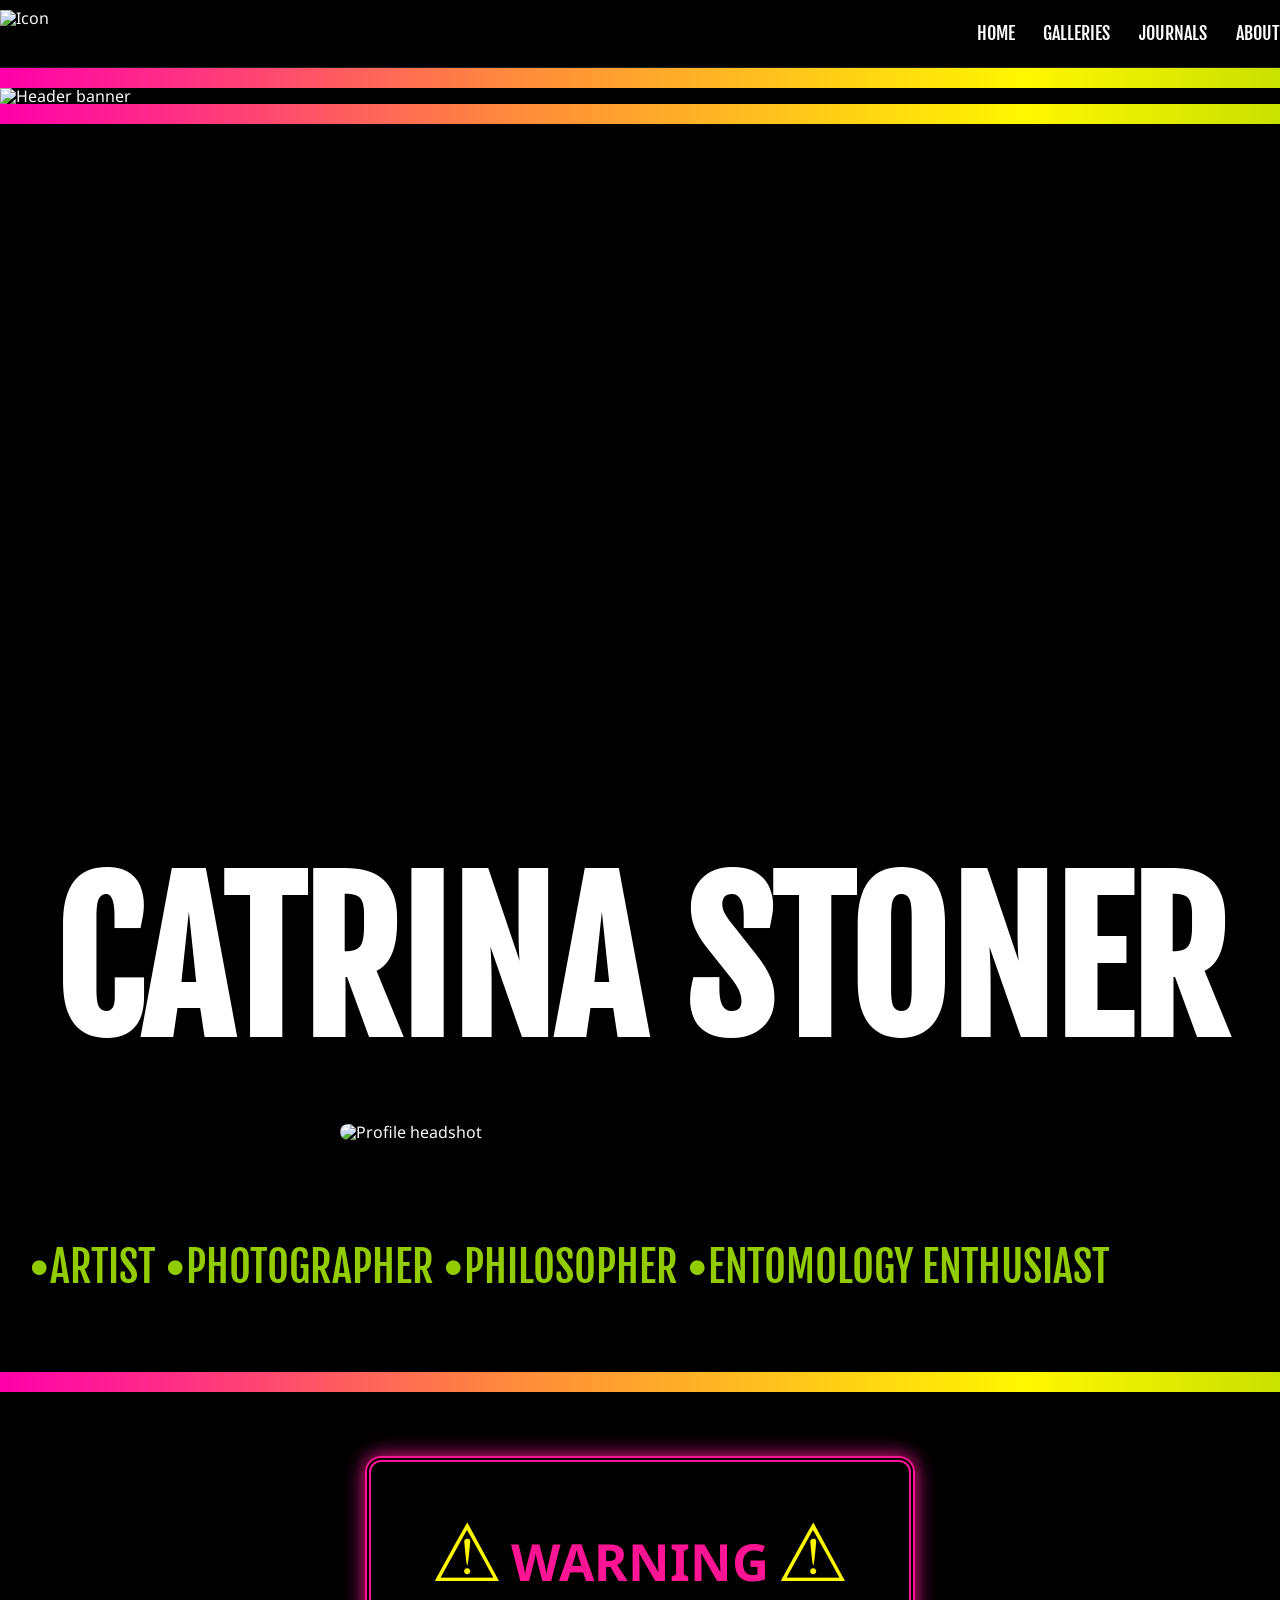
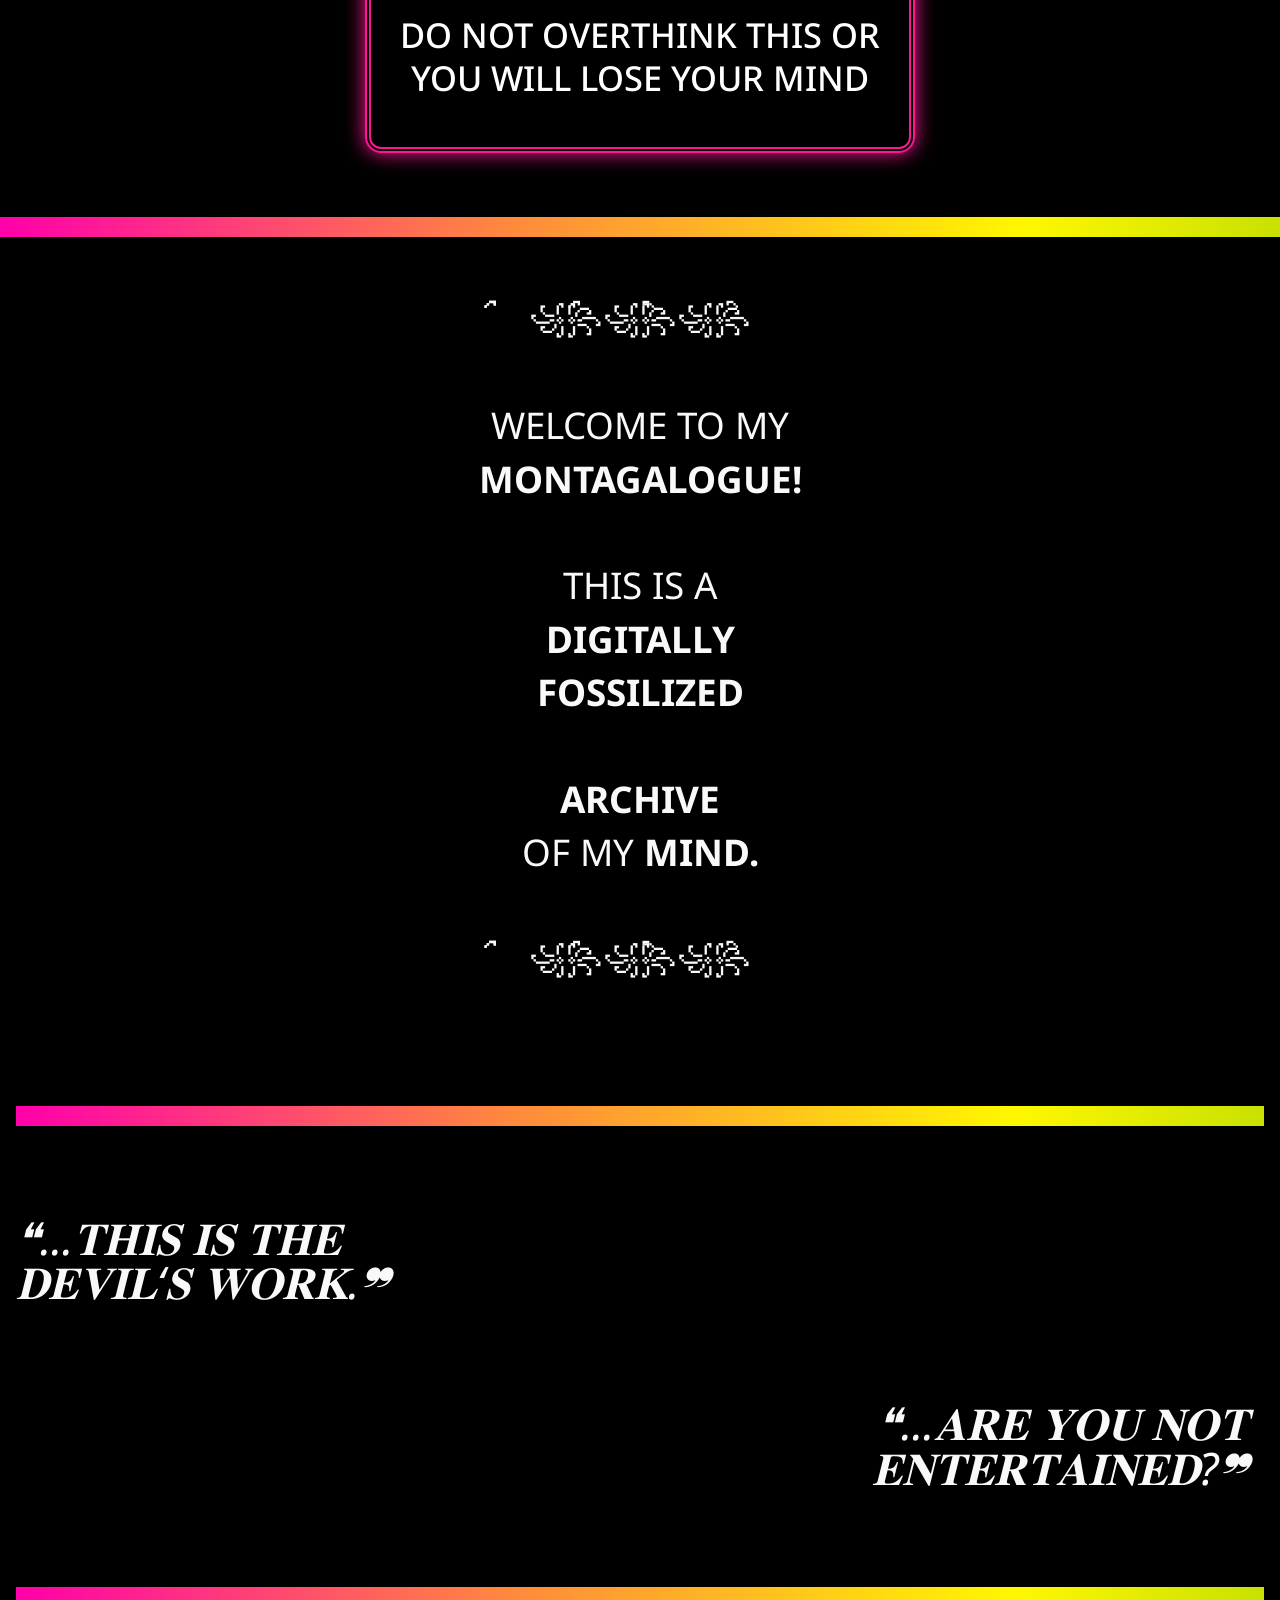
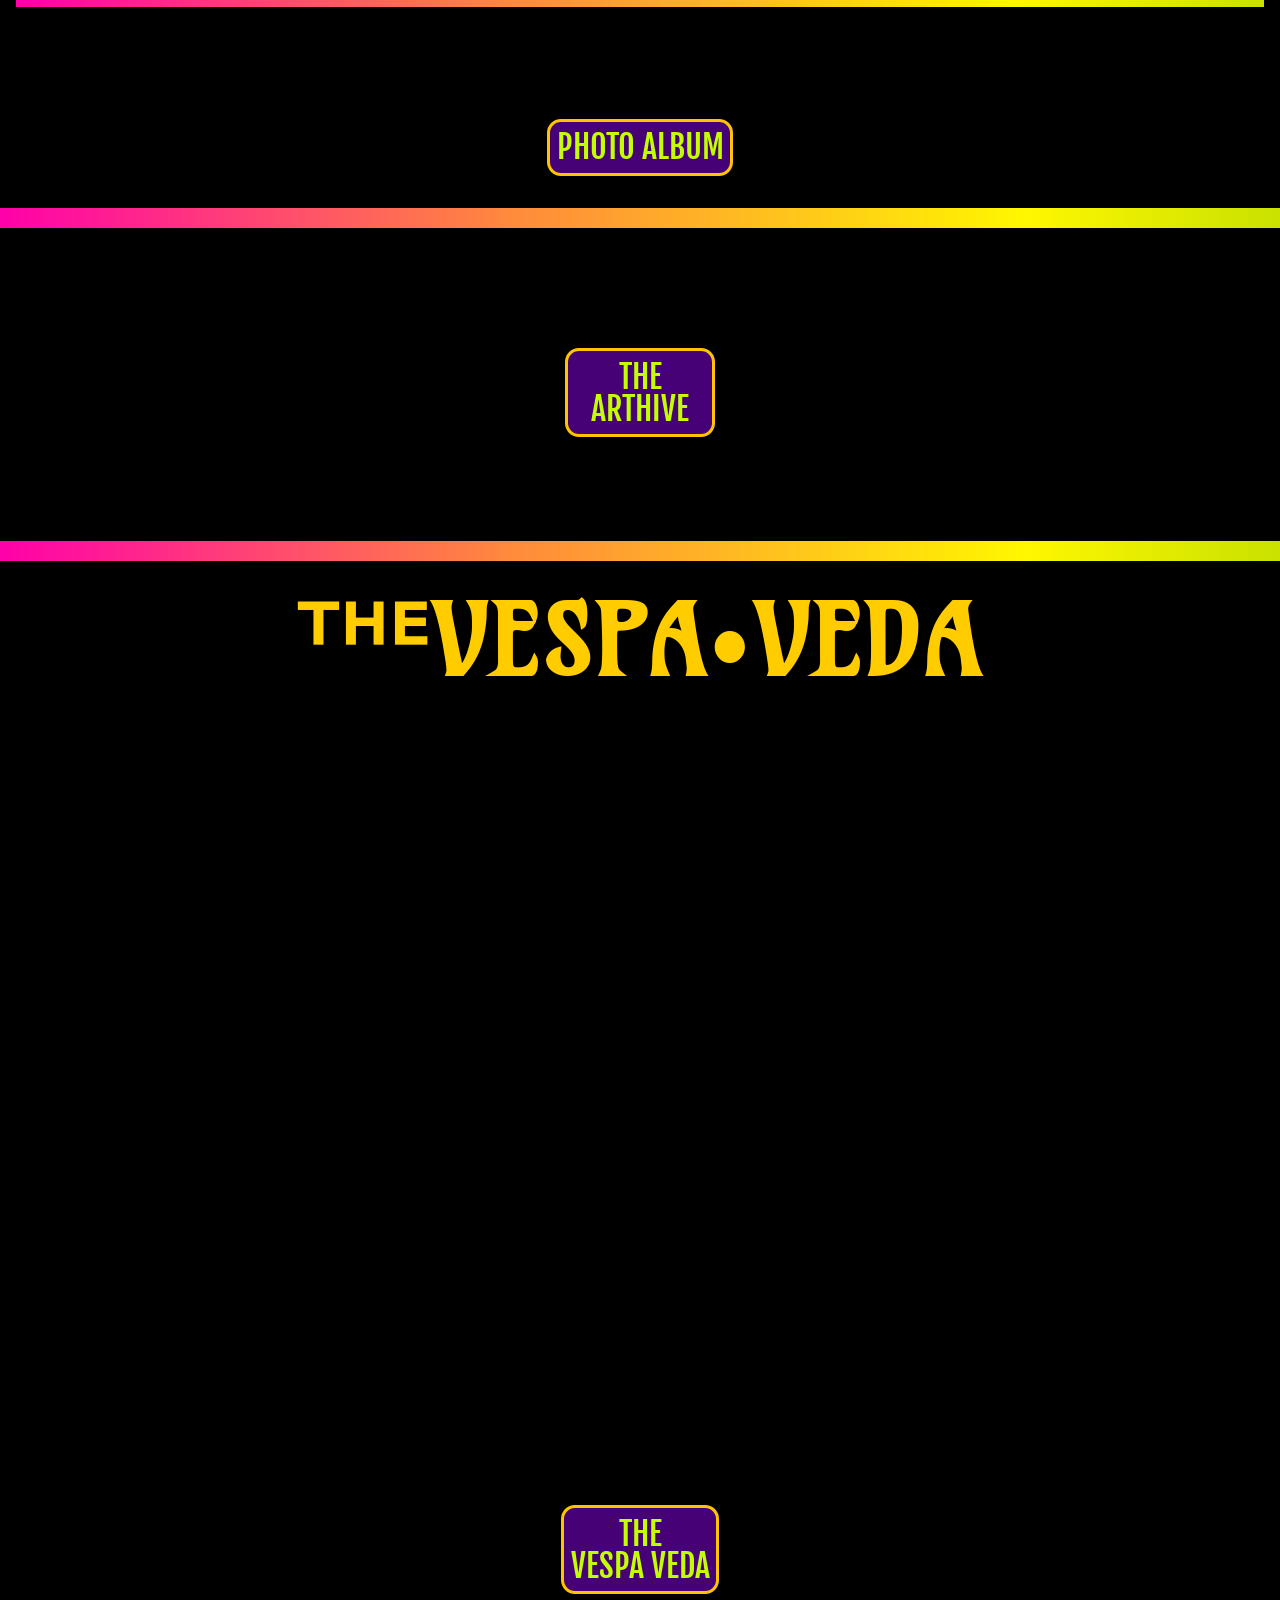
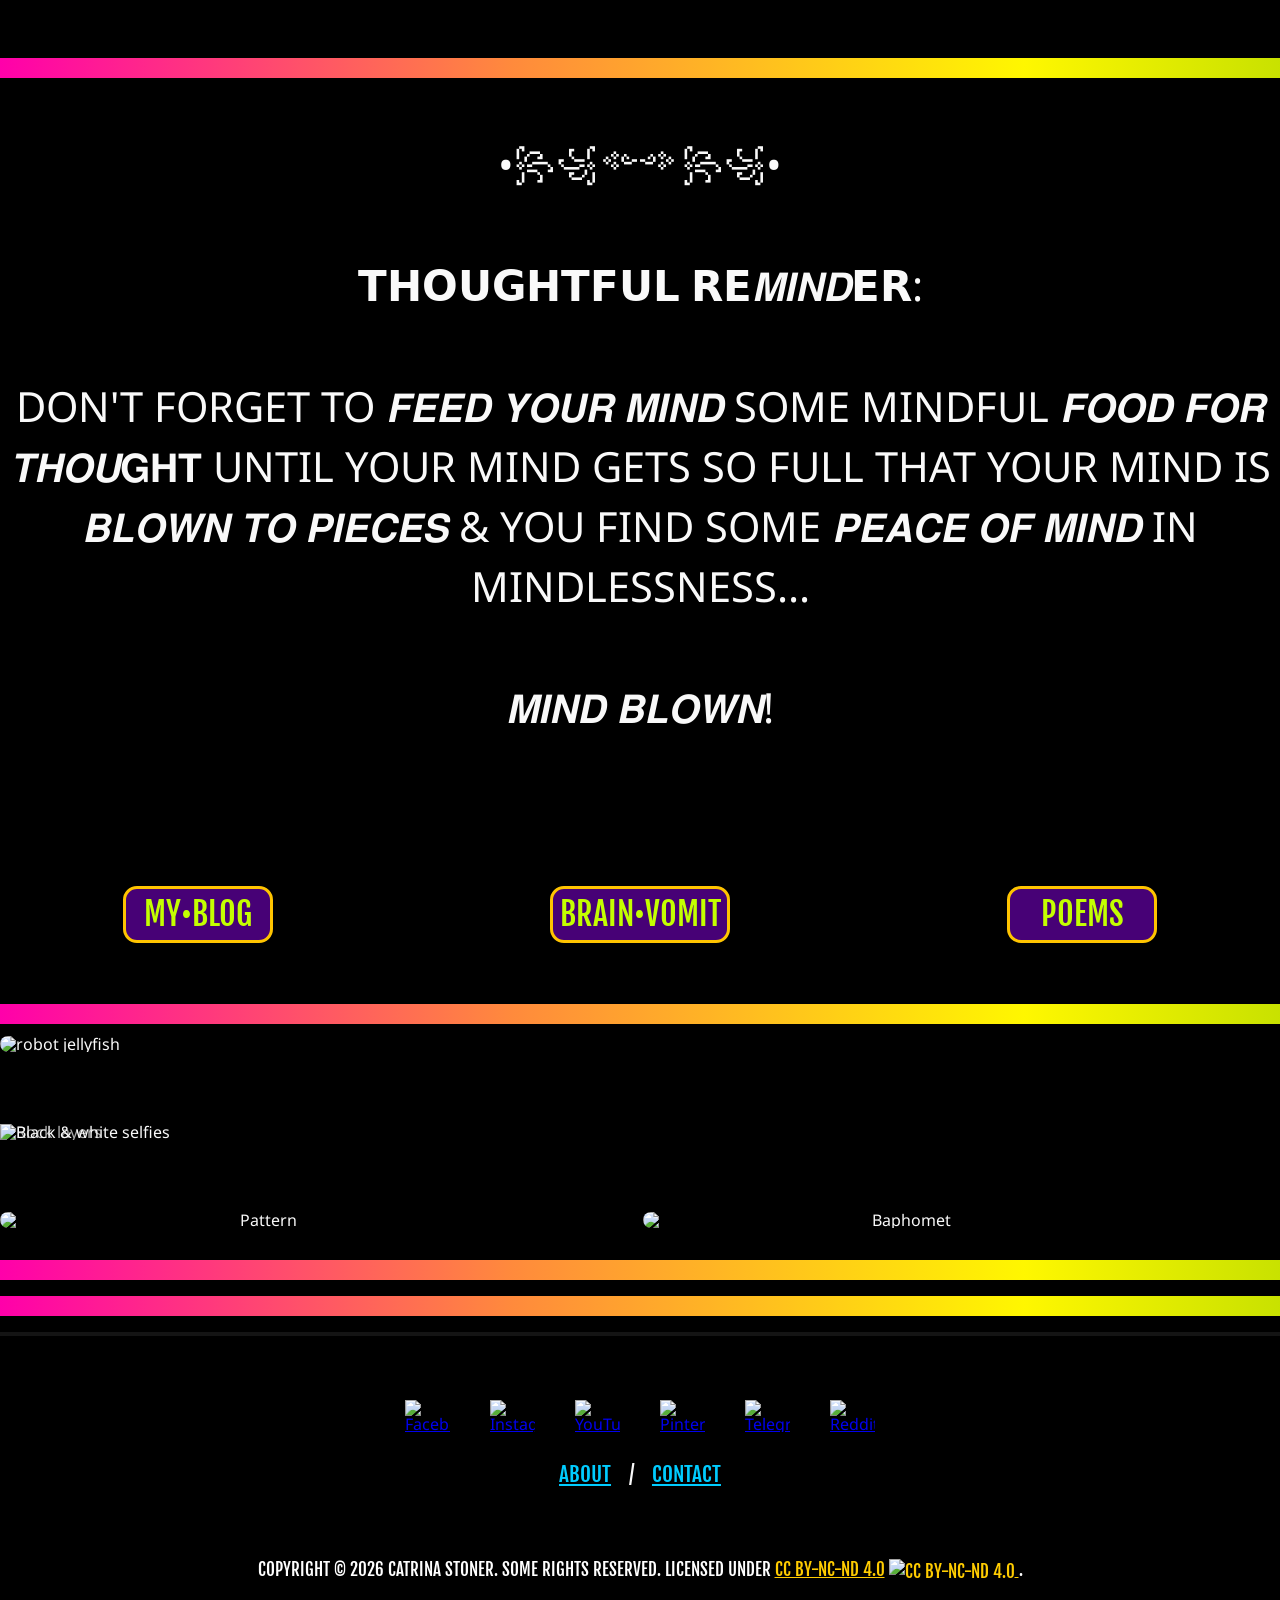
==== index.html @ 54bd8c2e "Update og:image meta tag to use raw GitHub URL" ====
<!DOCTYPE html>
<html lang="en" dir="ltr">
<head>
  <meta charset="utf-8">
  <meta name="viewport" content="width=device-width, initial-scale=1, maximum-scale=1">
  <title>Catrina Stoner</title>

<meta name="google-site-verification" content="SSo2oFozpNKCeAscXm0niMqnjK3kr2QC8s32JFNFEdc" />
<meta property="og:title" content="Catrina Stoner" />
<meta property="og:description" content="Artist • Photographer • Philosopher" />
<meta property="og:image" content="https://raw.githubusercontent.com/robotjellyfish/CatrinaStoner/refs/heads/main/icon.png" />
<meta property="og:url" content="https://robotjellyfish.github.io/CatrinaStoner" />
<meta property="og:type" content="website" />
  
  <link rel="icon" type="image/png" href="https://raw.githubusercontent.com/robotjellyfish/CatrinaStoner/refs/heads/main/icon.png"/>

  <link href="https://fonts.googleapis.com/css2?family=Noto+Sans:wght@300;400;500;700&family=Fjalla+One&family=Amarante&display=swap" rel="stylesheet">

  <style>
    html {
      overflow-x: hidden;
    }
    :root {
      --text-main: #f9f9f9;
      --warning-pink: #ff1493;
      --warning-peak: #ff007f;
      --yellow-alert: #fff700;
      --tagline-green: #92CC00;
      --btn-bg: #470176;
      --btn-hover: #2F0043;
      --btn-border: #FFC400;
      --btn-text: #C4FF00;
      --btn-text-hover: #00CCFF;
      --shadow-text: 0 2px 8px rgba(0,0,0,0.85);
      --bg-shade: rgba(0,0,0,0.55);
    }

    * { margin:0; padding:0; box-sizing:border-box; }

    body {
      background: #000 url('https://raw.githubusercontent.com/robotjellyfish/CatrinaStoner/refs/heads/main/background.jpg') center/cover fixed no-repeat;
      color: var(--text-main);
      font-family: 'Noto Sans', sans-serif;
      line-height: 1.0;
      overflow-x: hidden;
    }

    .container { max-width: 100%; margin: 0 auto; padding: 0 0rem; }

    img { max-width: 100%; height: auto; display: block; }

    /* NAVIGATION */
    nav {
      position: sticky;
      top: 0;
      z-index: 1000;
      background: rgba(0,0,0,0.85);
      backdrop-filter: blur(10px);
      padding: 0.6rem 0;
      border-bottom: 1px solid rgba(255,255,255,0.12);
    }

    .nav-inner {
      display: flex;
      align-items: center;
      justify-content: space-between;
    }

    .nav-logo img { height: 48px; width: auto; }

    .nav-links {
      display: flex;
      align-items: right;
      gap: 1.8rem;
      font-family: 'Fjalla One', sans-serif;
      font-size: 1.1rem;
      margin-left: auto;
    }

    .nav-links a { color: white; text-decoration: none; transition: color 0.3s; }
    .nav-links a:hover { color: var(--yellow-alert); }

    .dropdown { position: relative; }
    .dropdown-content {
      display: none;
      position: absolute;
      background: rgba(0,0,0,0.92);
      min-width: 180px;
      box-shadow: 0 8px 16px rgba(0,0,0,0.6);
      z-index: 1;
      border-radius: 8px;
      overflow: hidden;
      top: 100%;
      left: 0;
    }
    .dropdown:hover .dropdown-content { display: block; }
    .dropdown-content a {
      padding: 12px 16px;
      display: block;
      color: white;
    }
    .dropdown-content a:hover { background: rgba(255,255,255,0.08); }

    /* HEADER */
    header {
      position: relative;
      height: clamp(35vh, 65vw, 80vh);
      min-height: auto;
      overflow: hidden;
      margin-bottom: 5rem;
    }

    .header-banner {
      width: 100%;
      height: auto;
      object-fit: contain;
      object-position: center;
      background: #000;
    }

    /* TITLE */
    .title-section {
      text-align: center;
      padding: 0 1rem 4rem;
      margin-top: 5rem;
    }

    h1 {
      font-family: 'Fjalla One', sans-serif;
      font-size: clamp(12rem, 15vw, 13rem);
      color: white;
      line-height: 1;
      text-shadow: var(--shadow-text);
      margin: 0;
    }

.rainbow-divider { 
      height: 20px; width: 100%;
      background: linear-gradient(90deg, #FF00AA, #FF8A3C, #FFF700, #92CC00, #03A6F7, #8702F4, #FF00AA);
      background-size: 240% 100%;
      animation: rainbowCycle 8s linear infinite;
    }

    @keyframes rainbowCycle {
      0% { background-position: 0% center; }
      100% { background-position: 240% center; }
    }

    /* WARNING */
    .warning-box {
      max-width: fit-content;
      margin: 4rem auto;
      padding: 3rem 1.8rem;
      border: 6px double var(--warning-pink);
      border-radius: 16px;
      background: var(--bg-shade);
      text-align: center;
      animation: emergency-flash-pink 0.8s infinite ease-in-out;
      box-shadow: 0 0 20px var(--warning-pink);
    }
    @keyframes emergency-flash-pink {
      0%, 100% {
        transform: scale(1);
        box-shadow: 0 0 20px var(--warning-pink), 0 0 40px var(--warning-pink);
        filter: brightness(1);
        border-color: var(--warning-pink);
      }
      50% {
        transform: scale(1.05);
        box-shadow: 0 0 60px 40px var(--warning-peak), 0 0 90px var(--warning-pink);
        filter: brightness(1.5);
        border-color: var(--warning-peak);
      }
    }
    .alert {
      color: var(--yellow-alert);
      font-size: clamp(3.0rem, 7.0vw, 5.0rem);
      line-height: 1;
      margin: 0 0.25rem;
    }
    .warning-title {
      font-family: 'Noto Sans', sans-serif;
      font-size: clamp(2.0rem, 4vw, 3.8rem);
      color: var(--warning-pink);
      font-weight: bold;
      margin: 0.2rem 0 1.0rem;
      line-height: 2.0;
    }
    .warning-text {
      color: white;
      font-size: clamp(1.55rem, 4.4vw, 2.15rem);
      font-weight: 500;
      line-height: 1.25;
      text-shadow: var(--shadow-text);
    }

    /* TAGLINE */
    .tagline {
      font-family: 'Fjalla One', sans-serif;
      font-size: clamp(1.7rem, 4.8vw, 2.6rem);
      color: var(--tagline-green);
      text-align: center;
      margin: 2.5rem 0 4rem;
      text-shadow: var(--shadow-text);
      background: var(--bg-shade);
      padding: 1.2rem 1.8rem;
      border-radius: 14px;
      display: inline-block;
    }

    /* TEXT BLOCKS */
    .text-block {
      max-width: 100%;
      margin: 3.5rem auto;
      font-size: clamp(1.6rem, 4.2vw, 2.3rem);
      line-height: 1.45;
      text-align: center;
      text-shadow: var(--shadow-text);
    }
    .text-block strong { font-weight: 700; }

    /* QUOTES */
    .quote-block {
      font-family: 'Noto Sans', serif;
      font-style: italic;
      font-size: clamp(1.9rem, 4.8vw, 2.8rem);
      margin: 2rem auto;
      max-width: 100%;
      text-shadow: var(--shadow-text);
      width: 100%;
      background: rgba(0,0,0,0.9);
      padding: clamp(2.5rem, 6vw, 4rem) 1rem;;
    }
    .quote-left  { text-align: left; }
    .quote-right { text-align: right; }

    /* BUTTONS */
    .btn {
      display: block;
      width: fit-content;
      margin: 2rem auto;
      padding: 0.6rem 0.4rem;
      background: var(--btn-bg);
      color: var(--btn-text);
      font-family: 'Fjalla One', sans-serif;
      font-size: 2rem;
      text-decoration: none;
      border: 3px solid var(--btn-border);
      border-radius: 14px;
      transition: all 0.35s ease;
      text-align: center;
      min-width: 150px;
    }
    .btn:hover {
      background: var(--btn-hover);
      color: var(--btn-text-hover);
      transform: translateY(-3px);
    }

    /* VIDEO WRAPPER */
    .video-wrapper {
      width: 100%;
      max-width: 100%;
      margin: 3rem auto;
    }

    .video-container {
      position: relative;
      padding-bottom: 56.25%;
      height: auto;
      overflow: hidden;
      background: #000;
    }

    .video-container iframe {
      position: absolute;
      top: 0;
      left: 0;
      width: 100%;
      height: 100%;
    }

    /* TWO COLUMN */
    .two-col {
      display: flex;
      flex-wrap: nowrap;
      gap: 0.4rem;
      justify-content: center;
      margin: 3.0rem 0 2rem;
    }

    .col { flex: 1 1 45%; text-align: center; min-width: 140px; }

    .small-img {
      width: 100%;
      max-width: 520px;
      height: auto;
      border-radius: 12px;
      margin: 0;
    }

    /* ROCK + SELFIES */
    .rock-overlay {
      position: relative;
      margin: 4.5rem 0;
    }

    .rock-overlay img.bg { width: 100%; height: auto; display: block; filter: brightness(0.68); }

    .selfies-overlay {
      position: absolute;
      top: 50%;
      left: 0;
      right: 0;
      transform: translateY(-50%);
      z-index: 1;
    }

    .selfies-overlay img { width: 100%; height: auto; display: block; }

    /* VESPA VEDA */
    .vespa-section {
      text-align: center;
      padding: 2rem 0;
    }

    .vespa-title {
      font-family: 'Amarante', cursive;
      color: #FFCC00;
      font-size: clamp(3.2rem, 8vw, 6rem);
      margin-bottom: 2rem;
      letter-spacing: 0.05em;
    }

    /* FOOTER – improved spacing & font */
    .footer {
      width: 100%;
      background: rgba(0,0,0,0.9);
      padding: clamp(2.5rem, 6vw, 4rem) 1rem;
      border-top: 4px solid rgba(255,255,255,0.08);
    }

    .footer-inner {
      max-width: 100%;
      margin: 0 auto;
    }

    .footer-social {
      display: flex;
      flex-wrap: wrap;
      justify-content: center;
      gap: clamp(1.2rem, 4vw, 2.5rem);
      margin-bottom: 1.5rem;
    }

    .footer-social img {
      width: clamp(28px, 6vw, 45px);
      height: auto;
    }

    .footer-links {
      text-align: center;
      margin: 1.0rem 0;
      font-family: 'Fjalla One', sans-serif;
      font-size: clamp(0.95rem, 2.2vw, 1.3rem); /* slightly smaller */
      line-height: 1.8; /* more breathing room */
    }

    .footer-links a {
      color: #00CCFF;
      text-decoration: underline;
      transition: 0.3s;
      padding: 0 0.6em;
    }

    .footer-links a:hover { color: #FFD800; }
    .footer-links a:visited { color: #FF1493; }

    .footer-copyright {
      text-align: center;
      font-family: 'Fjalla One', sans-serif;
      font-size: clamp(0.85rem, 1.3vw, 1.1rem);
      line-height: 1.6; /* increased spacing */
      color: white;
      padding-top: 3rem;
    }

    .footer-copyright a {
      color: #FFCC00;
      text-decoration: underline;
    }

    .cc-badge {
      height: 1.4em;
      width: auto;
      vertical-align: middle;
      display: inline-block;
    }

    /* Mobile adjustments */
    @media (max-width: 768px) {
      .container { padding: 0 0.6rem; }
      h1 { font-size: clamp(3.5rem, 12vw, 6rem); }
      .title-section { padding: 0 1rem 2rem; }
      .warning-box { margin: 2rem auto; padding: 2rem 1rem; max-width: 90%; }
      .btn { min-width: auto; font-size: 1.8rem; padding: 0.6rem 1.2rem; }
      .two-col { flex-wrap: nowrap; gap: 1rem; }
      .rainbow-divider { width: 100%; }
      .col { min-width: 45%; }
      .small-img { width: 100%; }
      .nav-links { gap: 1rem; font-size: 1rem; flex-wrap: wrap; justify-content: center; }
      .nav-inner { flex-wrap: wrap; justify-content: center; }
      .footer-social img { width: 38px; }
    }
  </style>
<meta name="google-site-verification" content="SSo2oFozpNKCeAscXm0niMqnjK3kr2QC8s32JFNFEdc" />
</head>
  <!-- Google tag (gtag.js) -->
<script async src="https://www.googletagmanager.com/gtag/js?id=G-66F3QLKXBY"></script>
<script>
  window.dataLayer = window.dataLayer || [];
  function gtag(){dataLayer.push(arguments);}
  gtag('js', new Date());

  gtag('config', 'G-66F3QLKXBY');
</script>
<body>

<!-- NAVIGATION -->
<nav>
  <div class="container nav-inner">
    <div class="nav-logo">
      <img src="https://raw.githubusercontent.com/robotjellyfish/CatrinaStoner/refs/heads/main/icon.png" alt="Icon" height="54">
    </div>
    <div class="nav-links">
      <a href="https://robotjellyfish.github.io/CatrinaStoner/">HOME</a>
      <div class="dropdown">
        <a href="#">GALLERIES</a>
        <div class="dropdown-content">
          <a href="https://photos.app.goo.gl/pp1PdFq5dbE7Q2XaA">PHOTOGRAPHY</a>
          <a href="https://robotjellyfish.github.io/CatrinaStoner/arthive.html">THE ARTHIVE</a>
        </div>
      </div>
      <div class="dropdown">
        <a href="#">JOURNALS</a>
        <div class="dropdown-content">
          <a href="https://sites.google.com/view/thevespaveda">THE VESPA VEDA</a>
          <a href="https://robotjellyfish.github.io/CatrinaStoner/brainvomit.html">BRAIN VOMIT</a>
          <a href="https://catrinastoner.blogspot.com/">BLOG</a>
          <a href="https://robotjellyfish.github.io/CatrinaStoner/poems.html">POEMS</a>
        </div>
      </div>
      <a href="https://robotjellyfish.github.io/CatrinaStoner/about.html">ABOUT</a>
    </div>
  </div>
</nav>

<!-- HEADER -->
<header>
  <div class="rainbow-divider"></div>
  <img src="https://raw.githubusercontent.com/robotjellyfish/CatrinaStoner/refs/heads/main/header.png"
       alt="Header banner" class="header-banner" loading="lazy">
  <div class="rainbow-divider"></div>
<meta name="google-site-verification" content="SSo2oFozpNKCeAscXm0niMqnjK3kr2QC8s32JFNFEdc" />
</header>
<main class="container">
  <!-- TITLE -->
  <section class="title-section">
    <h1>CATRINA STONER</h1>
  </section>
  <!-- PROFILE -->
  <img src="https://raw.githubusercontent.com/robotjellyfish/CatrinaStoner/refs/heads/main/headshot%20(1).png"
       alt="Profile headshot" style="width: clamp(340px, 52vw, 600px); border-radius:10px; margin:0 auto 3rem; display:block;" loading="lazy">

  <!-- TAGLINE -->
  <div class="tagline">
    ꔷARTIST ꔷPHOTOGRAPHER ꔷPHILOSOPHER ꔷENTOMOLOGY ENTHUSIAST
  </div>

  <div class="rainbow-divider"></div>
  <!-- WARNING -->
  <section class="warning-box">
    <div>
      <span class="alert">⚠</span>
      <span class="warning-title">WARNING</span>
      <span class="alert">⚠</span>
    </div>
    <div class="warning-text">
      DO NOT OVERTHINK THIS OR<br>YOU WILL LOSE YOUR MIND
    </div>
  </section>
  <div class="rainbow-divider"></div>

  <!-- MONTAGALOGUE -->
  <section class="text-block">
   ྀྀྀ ꧁꧂ྀ꧁꧂ི꧁꧂ ི <br>
    <br>WELCOME TO MY<br>
    <strong>MONTAGALOGUE!</strong> <br><br>
    THIS IS A<br>
    <strong>DIGITALLY</strong><br>
    <strong>FOSSILIZED</strong><br><br>
    <strong>ARCHIVE</strong><br>
    OF MY<strong> MIND.</strong><br><br>
   ྀྀྀ ꧁꧂ྀ꧁꧂ི꧁꧂ ི
  </section>

  <!-- QUOTES -->
  <section>
    <div class="quote-block quote-left">
<div class="rainbow-divider"></div>
      <br>
      <br>
      ❝...𝐓𝐇𝐈𝐒 𝐈𝐒 𝐓𝐇𝐄<br>𝐃𝐄𝐕𝐈𝐋‘𝐒 𝐖𝐎𝐑𝐊.❞
    <div class="quote-block quote-right">
      ❝...𝐀𝐑𝐄 𝐘𝐎𝐔 𝐍𝐎𝐓<br>𝐄𝐍𝐓𝐄𝐑𝐓𝐀𝐈𝐍𝐄𝐃?❞
    </div>
<div class="rainbow-divider"></div>
  </section>

  <!-- PHOTOGRAPHY -->
  <section>
    <div style="margin:3rem 0;">
      <script src="https://elfsightcdn.com/platform.js" async></script>
      <div class="elfsight-app-78a8a880-e0e6-44de-93f8-a3da8153a05e" data-elfsight-app-lazy></div>
    </div>
    <a href="https://photos.app.goo.gl/pp1PdFq5dbE7Q2XaA" target="_blank" rel="noopener" class="btn">PHOTO ALBUM</a>
  </section>

  <div class="rainbow-divider"></div>

  <!-- ARTHIVE -->
  <section style="padding:4.5rem 0;">
    <div style="margin:3rem 0;">
      <script src="https://elfsightcdn.com/platform.js" async></script>
      <div class="elfsight-app-b65e4ec4-6dc9-461d-ac58-723bf83e516f" data-elfsight-app-lazy></div>
    </div>
    <a href="https://robotjellyfish.github.io/CatrinaStoner/arthive.html" target="_blank" rel="noopener" class="btn">THE<br>ARTHIVE</a>
  </section>

  <div class="rainbow-divider"></div>

  <!-- VESPA VEDA – fixed embed -->
  <section class="vespa-section">
    <h2 class="vespa-title">ᵀᴴᴱVESPA•VEDA</h2>
    <div class="video-wrapper">
      <div class="video-container">
        <iframe src="https://www.youtube.com/embed/Rt63v9CMmpI" 
                title="YouTube video player" 
                frameborder="0" 
                allow="accelerometer; autoplay; clipboard-write; encrypted-media; gyroscope; picture-in-picture; web-share"      
                referrerpolicy="strict-origin-when-cross-origin"
                allowfullscreen></iframe>
      </div>
    </div>
    <a href="https://sites.google.com/view/thevespaveda" target="_blank" rel="noopener" class="btn">THE <br>VESPA VEDA</a>
  </section>

  <div class="rainbow-divider"></div>

  <!-- MIND BLOWN -->
  <section class="text-block" style="font-size:clamp(1.8rem,4.8vw,2.6rem);">
•꧂꧁༻༺꧂꧁•
<br>
<br>
    𝗧𝗛𝗢𝗨𝗚𝗛𝗧𝗙𝗨𝗟 𝗥𝗘𝙈𝙄𝙉𝘿𝗘𝗥: <br>
<br>
DON'T FORGET TO 𝙁𝙀𝙀𝘿 𝙔𝙊𝙐𝙍 𝙈𝙄𝙉𝘿
SOME MINDFUL 𝙁𝙊𝙊𝘿 𝙁𝙊𝙍 𝙏𝙃𝙊𝙐𝗚𝗛𝗧
UNTIL YOUR MIND GETS SO FULL
THAT YOUR MIND IS 𝘽𝙇𝙊𝙒𝙉
𝙏𝙊 𝙋𝙄𝙀𝘾𝙀𝙎 & YOU FIND SOME
𝙋𝙀𝘼𝘾𝙀 𝙊𝙁 𝙈𝙄𝙉𝘿 IN MINDLESSNESS...<br>
<br>
𝙈𝙄𝙉𝘿 𝘽𝙇𝙊𝙒𝙉!
<br>
<br>
  </section>

  <!-- THREE BUTTONS -->
  <section>
    <div style="display:flex; flex-wrap:wrap; gap:2rem; justify-content:center; margin:1.8rem 0;">
      <a href="https://catrinastoner.blogspot.com/" target="_blank" rel="noopener" class="btn">MY•BLOG</a>
      <a href="https://robotjellyfish.jimdofree.com/brain-vomit" target="_blank" rel="noopener" class="btn">BRAIN•VOMIT</a>
      <a href="https://robotjellyfish.jimdofree.com/poetry/" target="_blank" rel="noopener" class="btn">POEMS</a>
    </div>
  </section>

  <div class="rainbow-divider"></div>

  <div style="display: flex; justify-content: center; align-items: center; width: 100%; margin: 12px 0;">
    <img src="https://raw.githubusercontent.com/robotjellyfish/CatrinaStoner/refs/heads/main/robotjellyfish%20(1).png" 
         alt="robot jellyfish" 
         loading="lazy"
         style="width: 100%; height: auto; display: block; border-radius: 10px; box-shadow: 0 4px 15px rgba(0,0,0,0.25);">
  </div>

  <!-- ROCK + SELFIES -->
  <section class="rock-overlay">
    <img src="https://raw.githubusercontent.com/robotjellyfish/CatrinaStoner/refs/heads/main/rock%20layers.jpg"
         alt="Rock layers" class="bg" loading="lazy">
    <div class="selfies-overlay">
      <img src="https://raw.githubusercontent.com/robotjellyfish/CatrinaStoner/refs/heads/main/bottom%20banner%20selfies%20black%20and%20white.jpg"
           alt="Black & white selfies" loading="lazy">
    </div>
  </section>

  <!-- TWO IMAGES -->
  <section>
    <div class="two-col">
      <div class="col">
        <img src="https://raw.githubusercontent.com/robotjellyfish/CatrinaStoner/refs/heads/main/snake%20icon.png"
             alt="Pattern" class="small-img" loading="lazy">
      </div>
      <div class="col">
        <img src="https://raw.githubusercontent.com/robotjellyfish/CatrinaStoner/refs/heads/main/baphomet%20pose.png"
             alt="Baphomet" class="small-img" loading="lazy">
      </div>
    </div>
  </section>

  <div class="rainbow-divider"></div>
  <br>
  <div class="rainbow-divider"></div>
  <br>
</main>

<!-- FOOTER -->
<footer class="footer">
  <div class="footer-inner">
    <div class="footer-social">
      <a href="https://facebook.com/catrinastoner" target="_blank" rel="noopener noreferrer">
        <img src="https://img.icons8.com/ios-filled/100/ffffff/facebook-new.png" alt="Facebook">
      </a>
      <a href="https://www.instagram.com/robot_jellyfish?igsh=MzRlODBiNWFlZA==" target="_blank" rel="noopener noreferrer">
        <img src="https://img.icons8.com/ios-filled/100/ffffff/instagram-new.png" alt="Instagram">
      </a>
      <a href="https://youtube.com/@catrinastoner" target="_blank" rel="noopener noreferrer">
        <img src="https://img.icons8.com/ios-filled/100/ffffff/youtube-play.png" alt="YouTube">
      </a>
      <a href="https://pin.it/6wEfEdAP3" target="_blank" rel="noopener noreferrer">
        <img src="https://img.icons8.com/ios-filled/100/ffffff/pinterest--v1.png" alt="Pinterest">
      </a>
      <a href="https://t.me/robotjellyfish" target="_blank" rel="noopener noreferrer">
        <img src="https://img.icons8.com/ios-filled/100/ffffff/telegram-app.png" alt="Telegram">
      </a>
      <a href="https://reddit.com/user/Carnidendrophiliac" target="_blank" rel="noopener noreferrer">
        <img src="https://img.icons8.com/ios-filled/100/ffffff/reddit.png" alt="Reddit">
      </a>
    </div>

    <div class="footer-links">
      <a href="https://robotjellyfish.github.io/CatrinaStoner/about/" target="_blank" rel="noopener noreferrer">ABOUT</a>
      <span>/</span>
      <a href="https://gravatar.com/catrinastoner" target="_blank" rel="noopener noreferrer">CONTACT</a>
    </div>

    <div class="footer-copyright">
      COPYRIGHT © 2026 CATRINA STONER. SOME RIGHTS RESERVED. LICENSED UNDER 
      <a href="https://creativecommons.org/licenses/by-nc-nd/4.0/" target="_blank" rel="noopener noreferrer">CC BY-NC-ND 4.0</a>
      <a href="https://creativecommons.org/licenses/by-nc-nd/4.0/" target="_blank" rel="noopener noreferrer">
        <img src="https://licensebuttons.net/l/by-nc-nd/4.0/88x31.png" 
             alt="CC BY-NC-ND 4.0" class="cc-badge">
      </a>.
    </div>
  </div>
</footer>

</body>
</html>
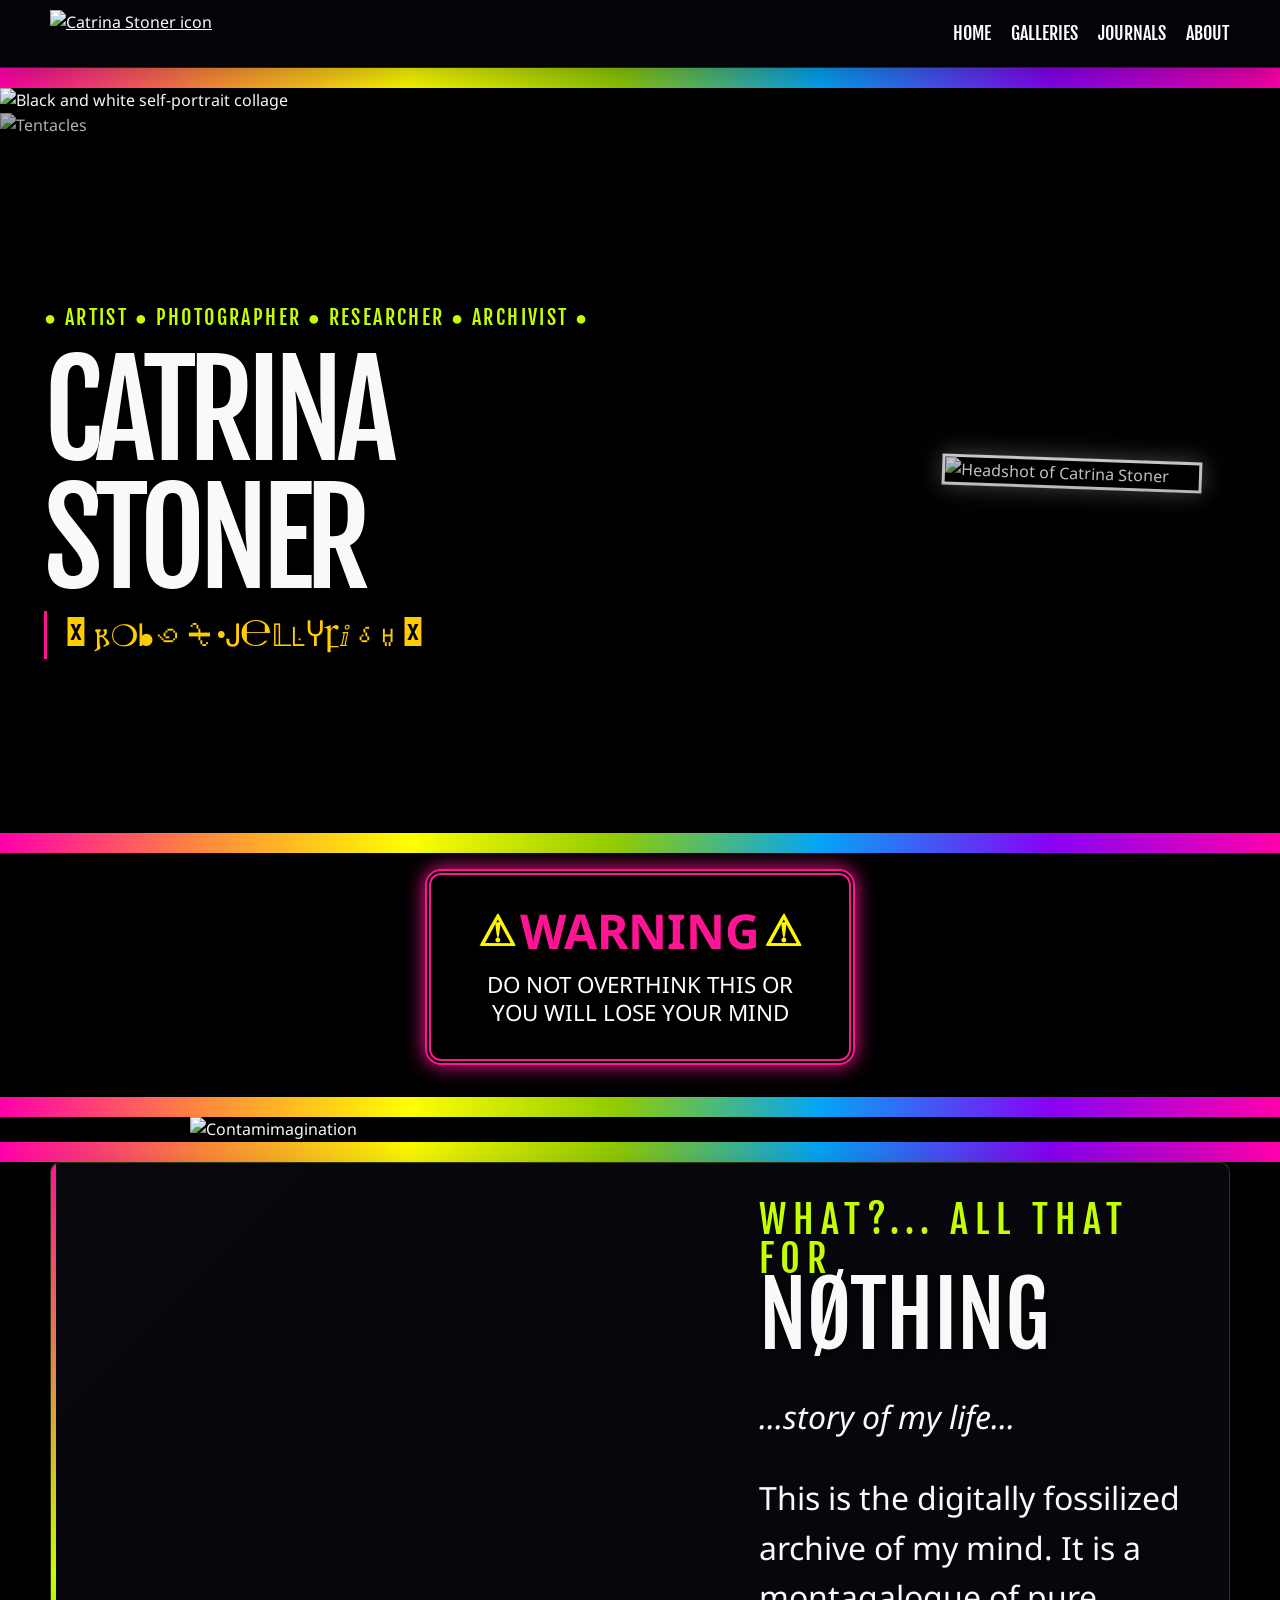
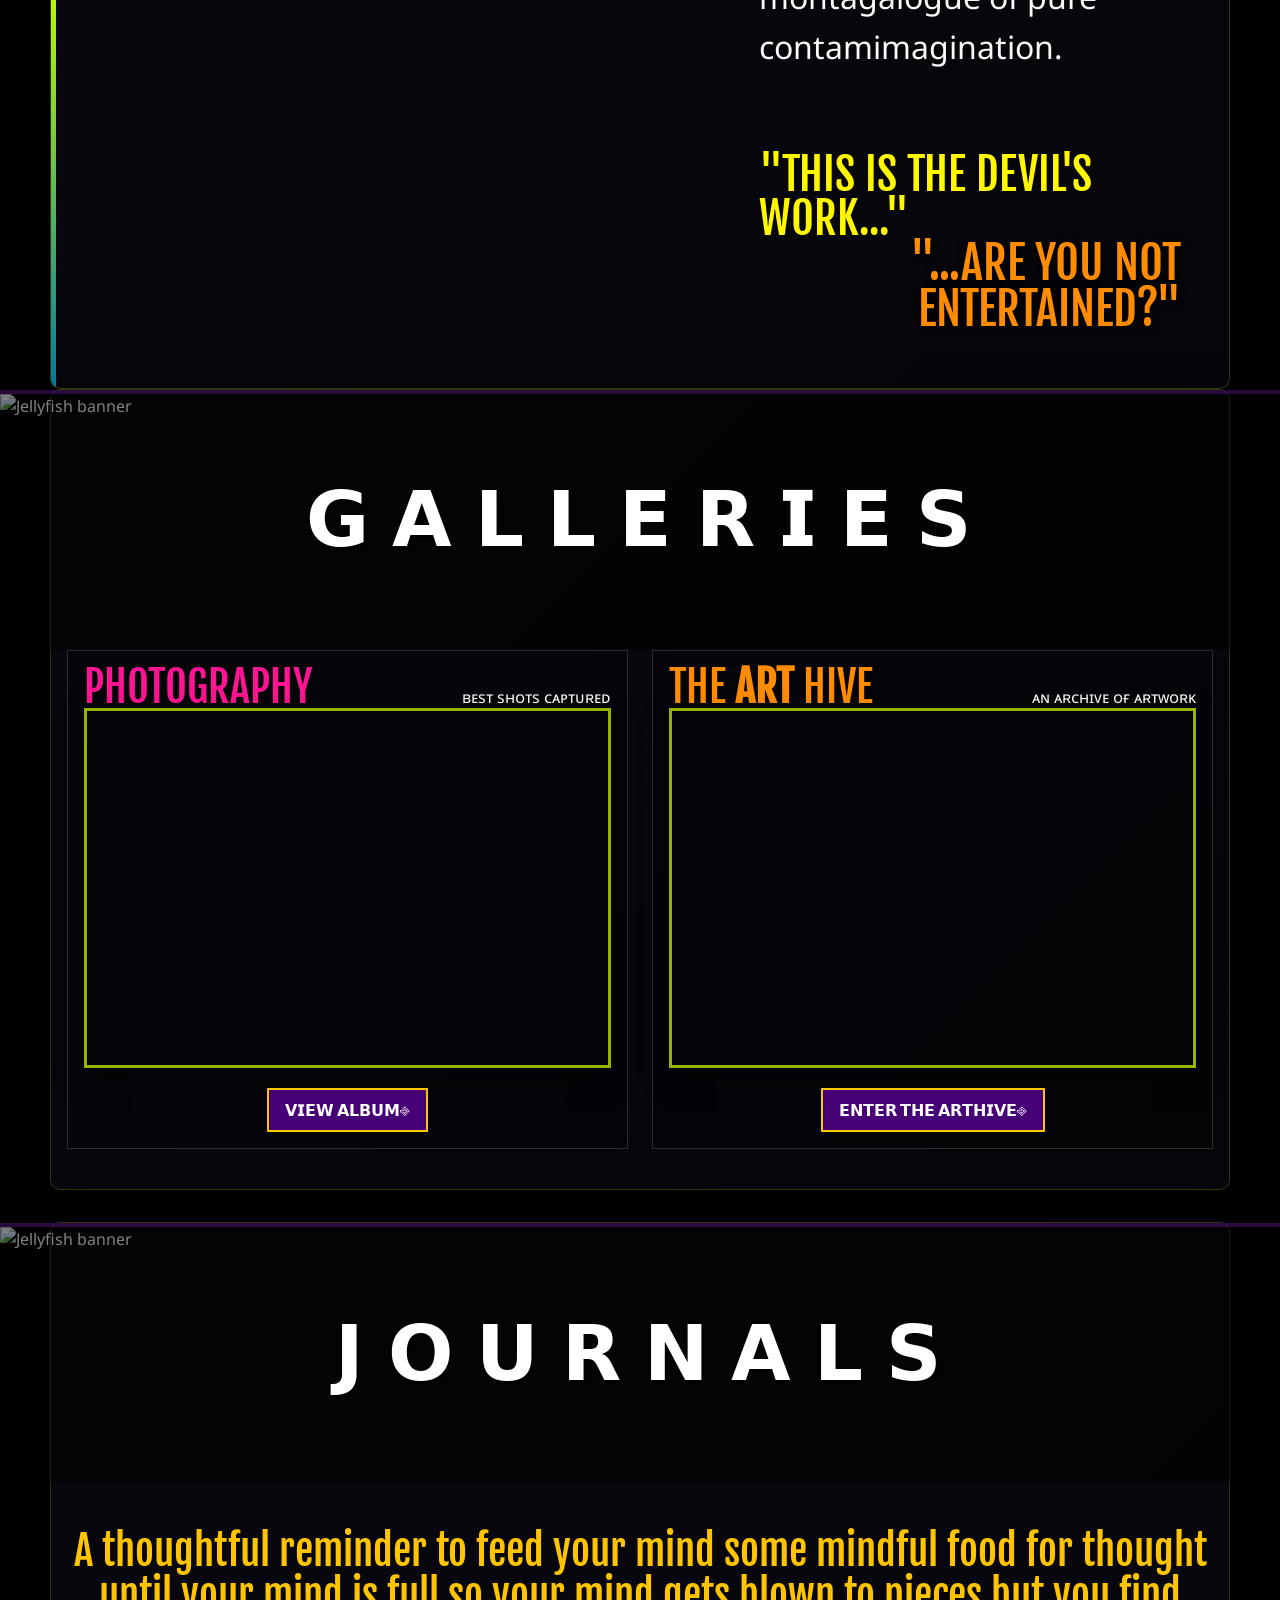
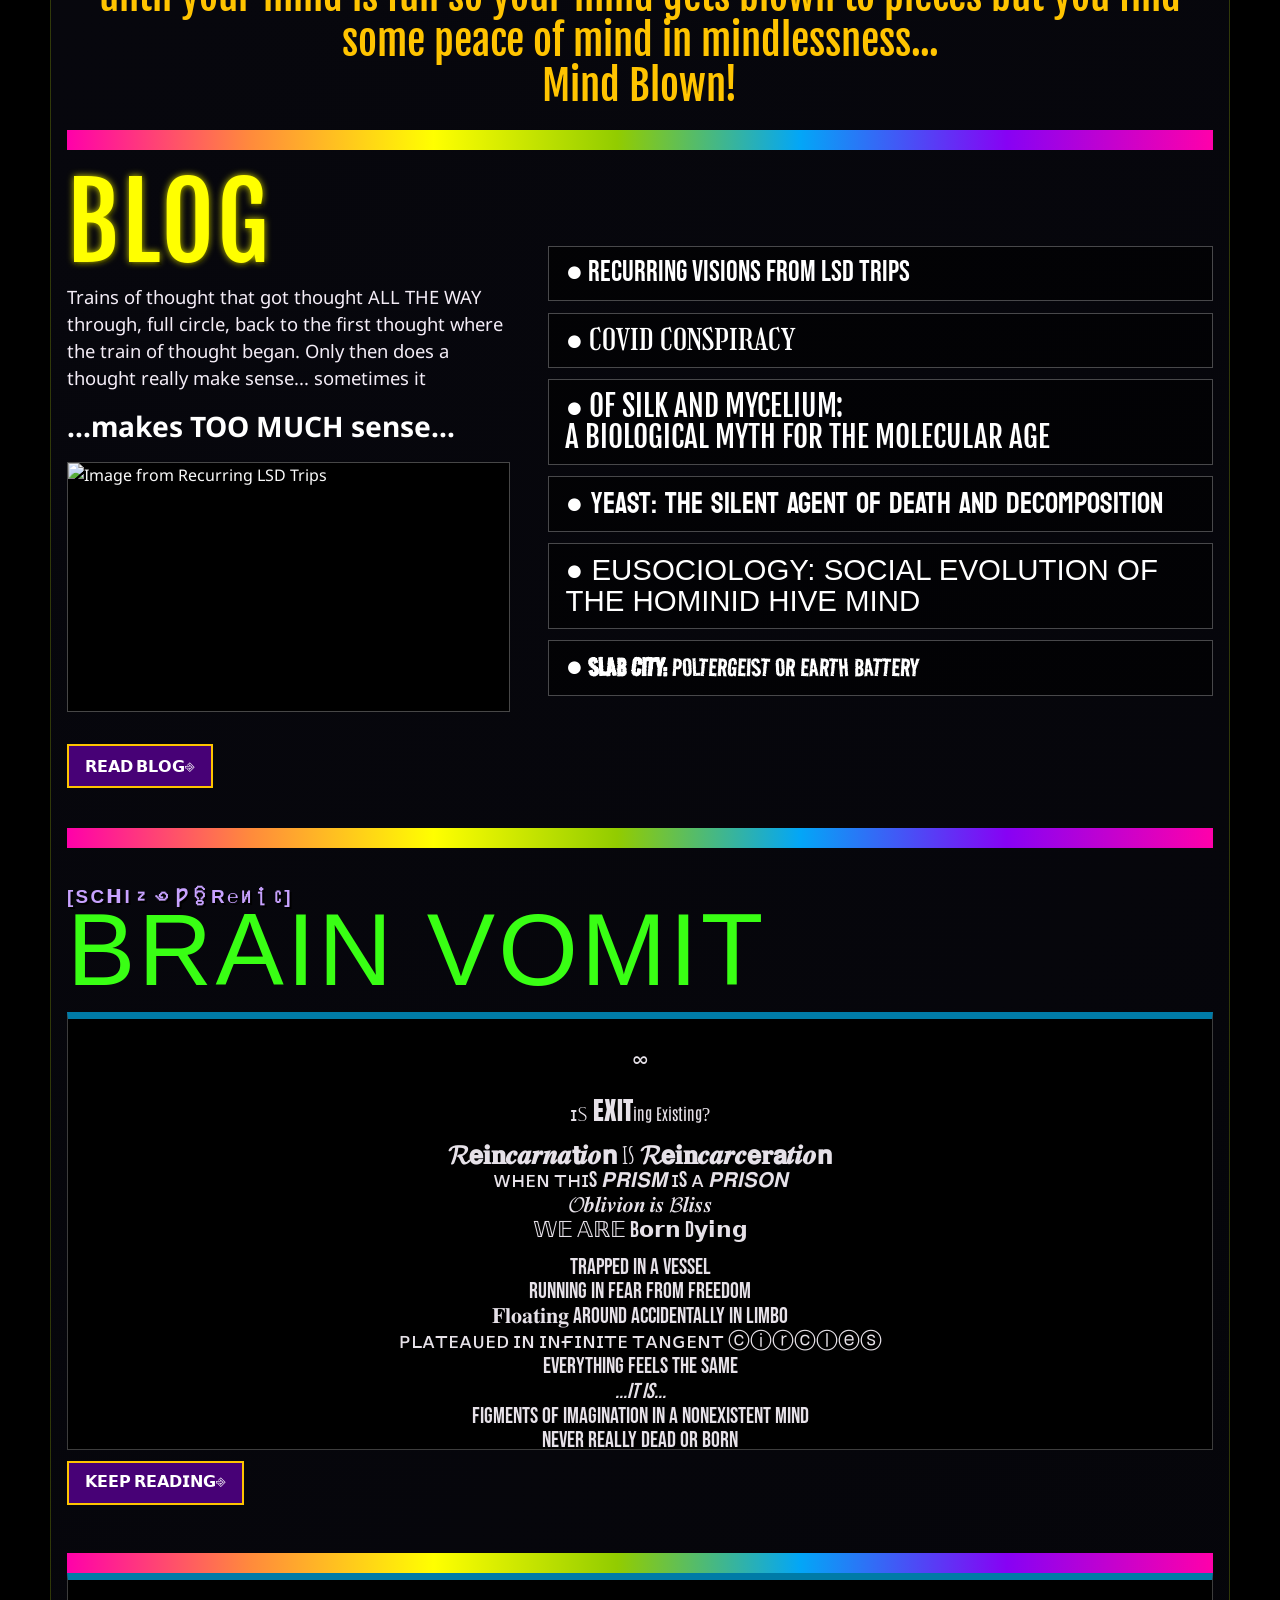
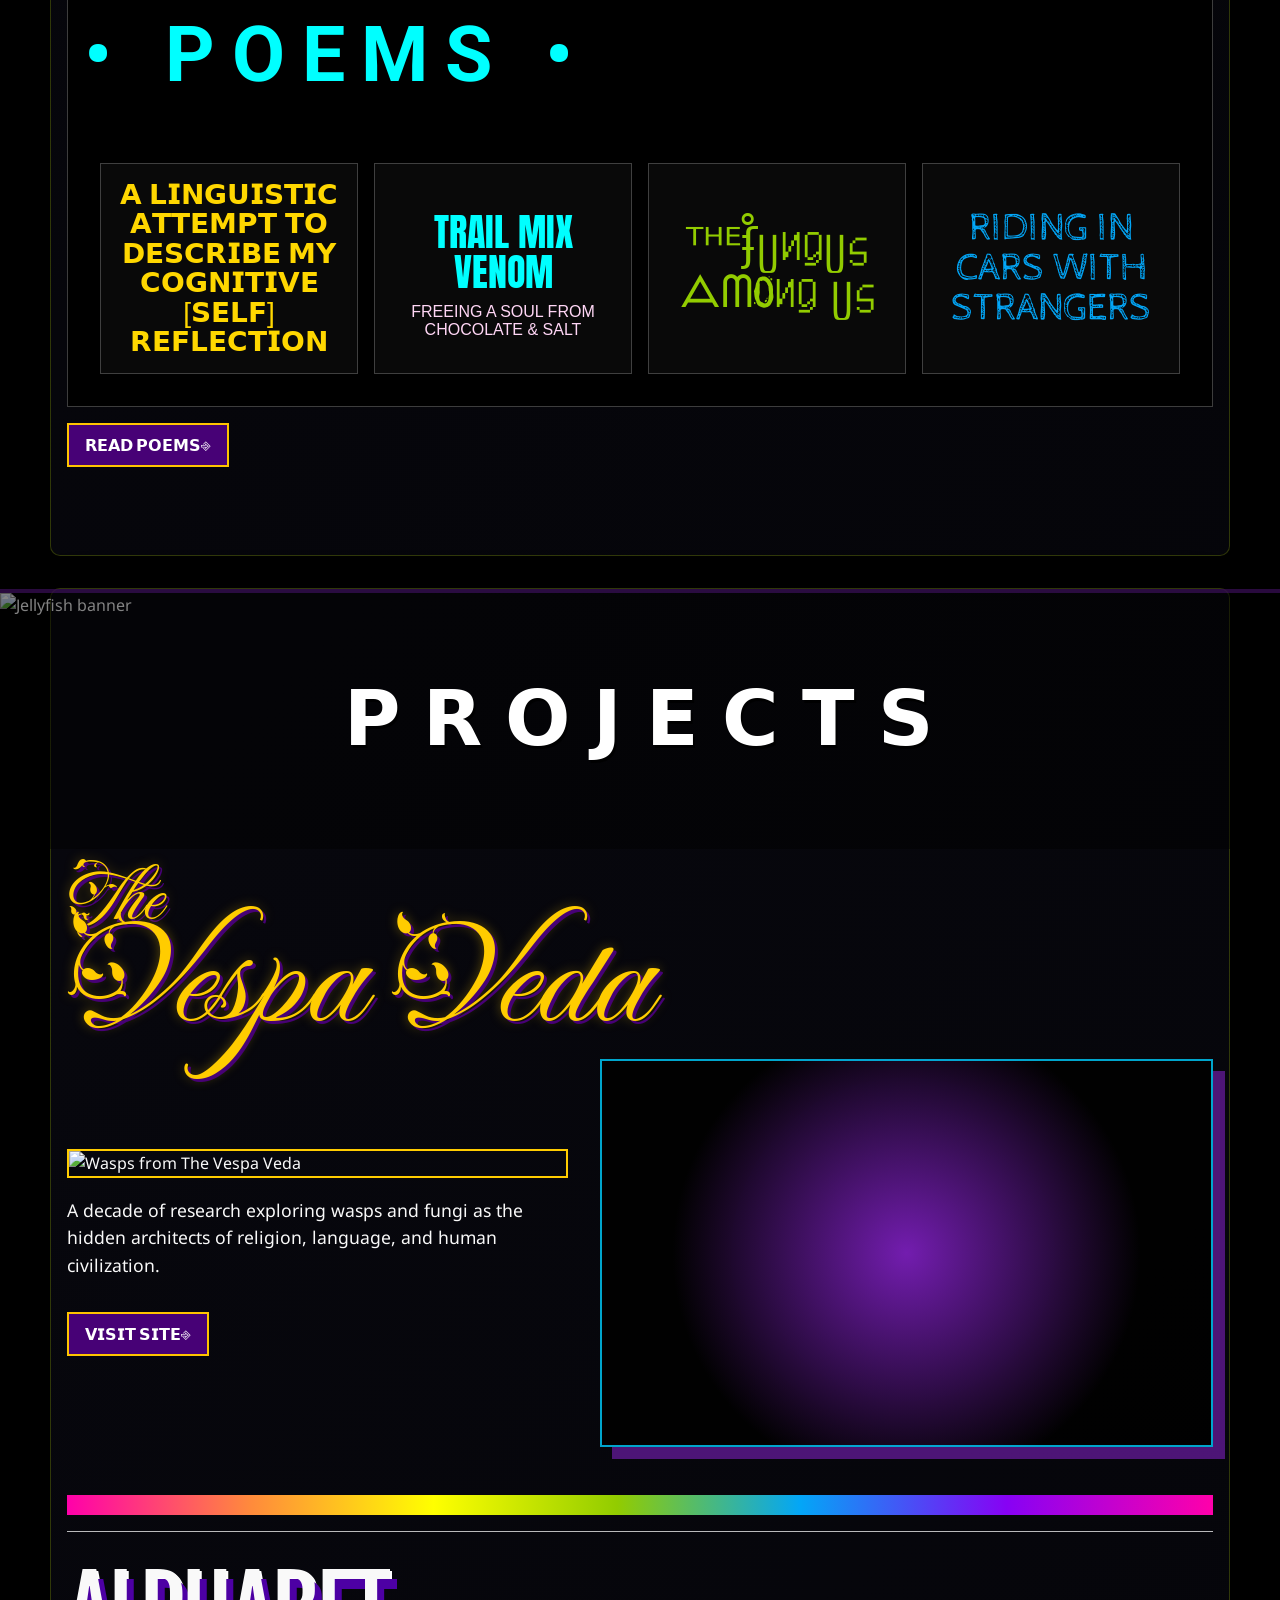
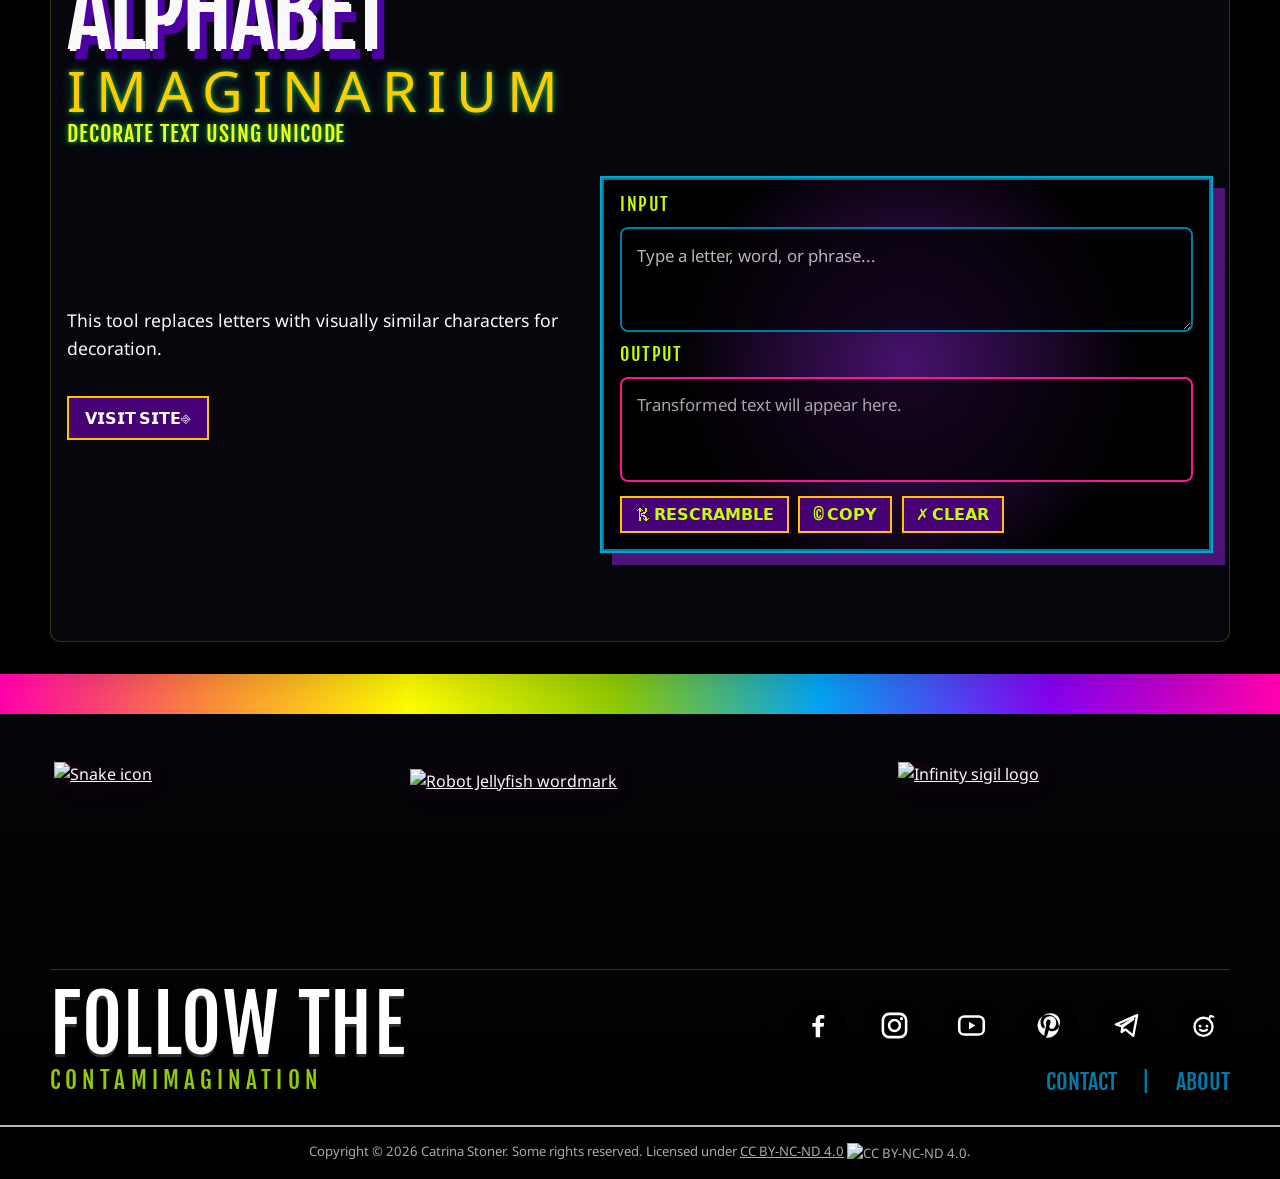
==== commit 555fa3da: "Add files via upload" ====
--- a/index.html
+++ b/index.html
@@ -1,138 +1,46 @@
 <!DOCTYPE html>
-<html lang="en" dir="ltr">
+<html lang="en">
 <head>
   <meta charset="utf-8">
-  <meta name="viewport" content="width=device-width, initial-scale=1, maximum-scale=1">
+  <meta name="viewport" content="width=device-width, initial-scale=1">
   <title>Catrina Stoner</title>
-
-<meta name="google-site-verification" content="SSo2oFozpNKCeAscXm0niMqnjK3kr2QC8s32JFNFEdc" />
-<meta property="og:title" content="Catrina Stoner" />
-<meta property="og:description" content="Artist • Photographer • Philosopher" />
-<meta property="og:image" content="https://raw.githubusercontent.com/robotjellyfish/CatrinaStoner/refs/heads/main/icon.png" />
-<meta property="og:url" content="https://robotjellyfish.github.io/CatrinaStoner" />
-<meta property="og:type" content="website" />
-  
-  <link rel="icon" type="image/png" href="https://raw.githubusercontent.com/robotjellyfish/CatrinaStoner/refs/heads/main/icon.png"/>
-
-  <link href="https://fonts.googleapis.com/css2?family=Noto+Sans:wght@300;400;500;700&family=Fjalla+One&family=Amarante&display=swap" rel="stylesheet">
-
+  <meta name="description" content="The digitally fossilized archive of Catrina Stoner: photography, visual art, writing, philosophy, and entomology.">
+  <meta property="og:title" content="Catrina Stoner — Montagalogue">
+  <meta property="og:description" content="Photography, visual art, writing, philosophy, and entomology.">
+  <meta property="og:image" content="https://raw.githubusercontent.com/robotjellyfish/CatrinaStoner/refs/heads/main/icon.png">
+  <meta property="og:url" content="https://robotjellyfish.github.io/CatrinaStoner/">
+  <meta property="og:type" content="website">
+  <link rel="icon" type="image/png" href="https://raw.githubusercontent.com/robotjellyfish/CatrinaStoner/refs/heads/main/icon.png">
+  <link rel="preconnect" href="https://fonts.googleapis.com">
+  <link rel="preconnect" href="https://fonts.gstatic.com" crossorigin>
+  <link href="https://fonts.googleapis.com/css2?family=Fjalla+One&family=Noto+Sans:wght@400;500;700&family=Rye&family=Euphoria+Script&family=Aboreto&family=Anton&family=Antonio&family=Bebas+Neue&family=Girassol&family=Amatic+SC&family=Alata&family=Nosifer&family=Boldonse&family=Syncopate&family=Koulen&family=Road+Rage&family=Crushed&family=Flavors&family=Cabin+Sketch&family=Fleur+De+Leah&family=Roboto:wght@400;500;700&family=Cabin:wght@400;500;600;700&display=swap" rel="stylesheet">
   <style>
-    html {
-      overflow-x: hidden;
+    :root {
+      --ink: #09070d;
+      --paper: rgba(10, 7, 14, .9);
+      --paper-soft: rgba(10, 7, 14, .76);
+      --white: #f7f5ef;
+      --acid: #d7ff00;
+      --pink: #ff1493;
+      --violet: #8e23d8;
+      --cyan: #007BA7;
+      --gold: #ffd000;
+      --school-bus-yellow: #f7c600;
+      --tagline-green: #92cc00;
+      --line: rgba(255,255,255,.24);
+      --display: "Fjalla One", Impact, sans-serif;
+      --body: "Noto Sans", Arial, sans-serif;
+      --shadow-text: 0 2px 8px rgba(0,0,0,.85);
     }
-    :root {
-      --text-main: #f9f9f9;
-      --warning-pink: #ff1493;
-      --warning-peak: #ff007f;
-      --yellow-alert: #fff700;
-      --tagline-green: #92CC00;
-      --btn-bg: #470176;
-      --btn-hover: #2F0043;
-      --btn-border: #FFC400;
-      --btn-text: #C4FF00;
-      --btn-text-hover: #00CCFF;
-      --shadow-text: 0 2px 8px rgba(0,0,0,0.85);
-      --bg-shade: rgba(0,0,0,0.55);
-    }
-
-    * { margin:0; padding:0; box-sizing:border-box; }
-
-    body {
-      background: #000 url('https://raw.githubusercontent.com/robotjellyfish/CatrinaStoner/refs/heads/main/background.jpg') center/cover fixed no-repeat;
-      color: var(--text-main);
-      font-family: 'Noto Sans', sans-serif;
-      line-height: 1.0;
-      overflow-x: hidden;
-    }
-
-    .container { max-width: 100%; margin: 0 auto; padding: 0 0rem; }
-
-    img { max-width: 100%; height: auto; display: block; }
-
-    /* NAVIGATION */
-    nav {
-      position: sticky;
-      top: 0;
-      z-index: 1000;
-      background: rgba(0,0,0,0.85);
-      backdrop-filter: blur(10px);
-      padding: 0.6rem 0;
-      border-bottom: 1px solid rgba(255,255,255,0.12);
-    }
-
-    .nav-inner {
-      display: flex;
-      align-items: center;
-      justify-content: space-between;
-    }
-
-    .nav-logo img { height: 48px; width: auto; }
-
-    .nav-links {
-      display: flex;
-      align-items: right;
-      gap: 1.8rem;
-      font-family: 'Fjalla One', sans-serif;
-      font-size: 1.1rem;
-      margin-left: auto;
-    }
-
-    .nav-links a { color: white; text-decoration: none; transition: color 0.3s; }
-    .nav-links a:hover { color: var(--yellow-alert); }
-
-    .dropdown { position: relative; }
-    .dropdown-content {
-      display: none;
-      position: absolute;
-      background: rgba(0,0,0,0.92);
-      min-width: 180px;
-      box-shadow: 0 8px 16px rgba(0,0,0,0.6);
-      z-index: 1;
-      border-radius: 8px;
-      overflow: hidden;
-      top: 100%;
-      left: 0;
-    }
-    .dropdown:hover .dropdown-content { display: block; }
-    .dropdown-content a {
-      padding: 12px 16px;
-      display: block;
-      color: white;
-    }
-    .dropdown-content a:hover { background: rgba(255,255,255,0.08); }
-
-    /* HEADER */
-    header {
-      position: relative;
-      height: clamp(35vh, 65vw, 80vh);
-      min-height: auto;
-      overflow: hidden;
-      margin-bottom: 5rem;
-    }
-
-    .header-banner {
-      width: 100%;
-      height: auto;
-      object-fit: contain;
-      object-position: center;
-      background: #000;
-    }
-
-    /* TITLE */
-    .title-section {
-      text-align: center;
-      padding: 0 1rem 4rem;
-      margin-top: 5rem;
-    }
-
-    h1 {
-      font-family: 'Fjalla One', sans-serif;
-      font-size: clamp(12rem, 15vw, 13rem);
-      color: white;
-      line-height: 1;
-      text-shadow: var(--shadow-text);
-      margin: 0;
-    }
+    * { box-sizing: border-box; }
+    html { scroll-behavior: smooth; }
+    body { position: relative; isolation: isolate; margin: 0; color: var(--white); background: var(--ink); font-family: var(--body); line-height: 1.55; overflow-x: hidden; }
+    body::before { content: ""; position: fixed; z-index: -1; inset: 0; background: var(--ink) url("https://raw.githubusercontent.com/robotjellyfish/CatrinaStoner/refs/heads/main/background.jpg") center / cover no-repeat; pointer-events: none; }
+    img { display: block; max-width: 100%; }
+    a { color: inherit; }
+    .wrap, .container { width: min(1180px, calc(100% - 2rem)); margin-inline: auto; }
+    .eyebrow { color: var(--acid); font: .95rem/1 var(--display); letter-spacing: .18em; text-transform: uppercase; }
+
 
 .rainbow-divider { 
       height: 20px; width: 100%;
@@ -140,530 +48,1202 @@
       background-size: 240% 100%;
       animation: rainbowCycle 8s linear infinite;
     }
-
     @keyframes rainbowCycle {
       0% { background-position: 0% center; }
       100% { background-position: 240% center; }
     }
 
-    /* WARNING */
-    .warning-box {
-      max-width: fit-content;
-      margin: 4rem auto;
-      padding: 3rem 1.8rem;
-      border: 6px double var(--warning-pink);
-      border-radius: 16px;
-      background: var(--bg-shade);
-      text-align: center;
-      animation: emergency-flash-pink 0.8s infinite ease-in-out;
-      box-shadow: 0 0 20px var(--warning-pink);
+    nav { position: sticky; top: 0; z-index: 1000; background: rgba(0,0,0,.85); backdrop-filter: blur(10px); padding: .6rem 0; border-bottom: 1px solid rgba(255,255,255,.12); }
+    .nav-inner { display: flex; align-items: center; justify-content: space-between; }
+    .nav-logo img { height: 48px; width: auto; }
+    .nav-links { display: flex; align-items: center; gap: 1.8rem; font-family: var(--display); font-size: 1.1rem; margin-left: auto; }
+    .nav-links a { color: white; text-decoration: none; transition: color .3s; }
+    .nav-links a:hover { color: var(--gold); }
+    .dropdown { position: relative; }
+    .dropdown-content { display: none; position: absolute; top: 100%; left: 0; min-width: 180px; background: rgba(0,0,0,.92); box-shadow: 0 8px 16px rgba(0,0,0,.6); z-index: 1; border-radius: 8px; overflow: hidden; }
+    .dropdown:hover .dropdown-content { display: block; }
+    .dropdown-content a { display: block; padding: 12px 16px; }
+    .dropdown-content a:hover { background: rgba(255,255,255,.08); }
+
+    .header-banner { display: block; width: 100%; height: auto; max-height: 300px; object-fit: cover; object-position: center; background: #000; }
+    .bottom-jelly-banner { display: block; width: 100%; height: auto; max-height: 300px; object-fit: cover; object-position: center; border-top: 4px solid rgba(142,35,216,.55); }
+    .hero { position: relative; display: grid; grid-template-columns: minmax(0, 1.2fr) minmax(250px, .8fr); align-items: center; min-height: 590px; overflow: hidden; background: rgba(0,0,0,.2); }
+    .hero::after { content: ""; position: absolute; inset: 0; background: linear-gradient(180deg, transparent 30%, rgba(0,0,0,.25) 52%, rgba(0,0,0,.94) 100%); pointer-events: none; }
+    .hero > .background { position: absolute; inset: 0; width: 100%; height: 100%; object-fit: cover; object-position: center; z-index: -1; }
+    .hero-copy, .hero-art { position: relative; z-index: 1; }
+    .hero-copy { width: min(740px, calc(100% - 2rem)); margin-inline: auto; padding: 4rem 0 5rem; min-width: 0; }
+    .hero-copy .eyebrow { font-size: clamp(1.8rem, 2.8vw, 2.3rem);; }
+    .hero-title-row { display: flex; align-items: center; gap: clamp(1rem, 3vw, 2.5rem); }
+    h1, h2, h3 { margin: 0; font-family: var(--display); font-weight: 400; text-transform: uppercase; line-height: 1; }
+    h1 { font-size: clamp(4.5rem, 10vw, 8.5rem); letter-spacing: -.035em; text-shadow: var(--shadow-text); }
+    .headshot { width: clamp(150px, 20vw, 245px); height: auto; max-height: 285px; aspect-ratio: auto; flex: 0 0 auto; margin-left: auto; object-fit: contain; border: 4px solid var(--white); border-radius: 0; box-shadow: 0 0 24px rgba(255,255,255,.35); }
+    .hero-intro { max-width: 700px; margin: 1rem 0 0; padding-left: 1.2rem; border-left: 3px solid var(--pink); color: var(--school-bus-yellow); font-size: clamp(1.8rem, 2.4vw, 3rem); var(--serif); overflow-wrap: anywhere; text-shadow: var(--shadow-text); }
+    .hero-art { align-right: stretch; display: grid; place-items: center; padding: 3rem 1rem; min-width: 0; }
+    .hero-art img { width: min(500px, 100%); max-height: 560px; object-fit: contain; filter: drop-shadow(0 0 28px rgba(0,207,255,.5)); }
+
+    main { background: linear-gradient(180deg, rgba(0,0,0,.23), rgba(0,0,0,.52)); }
+    .section { padding: clamp(4rem, 8vw, 8rem) 0; }
+    .section-heading { display: flex; align-items: end; justify-content: space-between; gap: 2rem; margin-bottom: 2rem; }
+    .section-heading h2 { font-size: clamp(2.8rem, 7vw, 5.5rem); }
+    .section-heading p { max-width: 430px; margin: 0; color: #e6e1e8; }
+    .section-heading a, .text-link { color: #ff8c00; font-weight: 700; text-decoration-thickness: 2px; text-underline-offset: 4px; }
+    .text-link:hover { color: var(--school-bus-yellow); }
+
+    .manifesto { display: grid; grid-template-columns: minmax(0, 1.15fr) minmax(260px, .85fr); gap: clamp(2rem, 7vw, 7rem); align-items: center; margin-block: 2rem; padding: clamp(2rem, 5vw, 4rem) clamp(1rem, 4vw, 3rem); background: rgba(0,0,0,.68); border: 1px solid rgba(255,255,255,.16); border-radius: 10px; box-shadow: 0 14px 36px rgba(0,0,0,.28); }
+    .manifesto-copy { margin-left: clamp(.75rem, 3vw, 2.5rem); font-size: clamp(1.2rem, 2.7vw, 2rem); }
+    .manifesto-copy .eyebrow { margin-bottom: -.4rem; color: var(--acid); font-size: clamp(1.4rem, 3vw, 2.5rem); }
+    .manifesto-copy h2 { font-size: clamp(2.8rem, 7vw, 5.5rem); color: var(--white); text-shadow: var(--shadow-text); }
+    .manifesto-copy strong { color: var(--acid); font-family: var(--display); font-weight: 400; text-transform: uppercase; }
+    .devil-quote { color: #fff700; font-size: clamp(1.6rem, 3.4vw, 3rem) !important; line-height: 1 !important; }
+    .entertained-quote { color: #ff8c00 !important; font-size: clamp(1.8rem, 3.6vw, 3.2rem) !important; line-height: 1 !important; }
+    .warning-box { width: min(100%, 430px); max-width: 430px; margin: 0 auto; padding: 2rem 1rem; border: 6px double var(--pink); border-radius: 16px; background: #000; text-align: center; animation: emergency-flash-pink 1.8s infinite linear; box-shadow: 0 0 20px var(--pink); }
+    @keyframes emergency-flash-pink { 0%,100% { background: #000; box-shadow: 0 0 20px var(--pink); filter: brightness(1); border-color: var(--pink); } 50% { background: #000; box-shadow: 0 0 45px 14px #ff007f, 0 0 80px var(--pink); filter: brightness(1.35); border-color: #ff007f; } }
+    .warning-box .alert { color: #fff700; font-size: 1em; line-height: 1; margin: 0; }
+    .warning-box h2 { display: block; margin: 0; color: var(--pink); font: bold clamp(1.7rem, 4vw, 3rem)/1 var(--body); }
+    .warning-box p { margin: 1rem 0 0; color: white; font-size: clamp(1rem, 2.5vw, 1.4rem); line-height: 1.25; text-shadow: var(--shadow-text); }
+
+    .warning-heading { display: flex; align-items: center; justify-content: center; gap: .25rem; white-space: nowrap; color: #ff1493; font: bold clamp(1.45rem, 4vw, 2.6rem)/1 var(--body); }
+    .warning-stage { padding: 0 0 1rem; display: grid; place-items: center; background: #000; }
+    .warning-stage .warning-box { margin: 0 auto; }
+    .contam-title { margin: 0 0 0rem; color: var(--white); font-size: clamp(3.5rem, 9vw, 7rem); text-shadow: var(--shadow-text); }
+    .galleries-title { color: var(--tagline-green); font-size: clamp(1.8rem, 4vw, 3rem) !important; }
+    .gallery-divider { margin: 1rem 0 2rem; }
+    .contam-intro { margin-block: 2rem; padding: clamp(2.5rem, 6vw, 5rem) clamp(1rem, 4vw, 3rem); background: rgba(0,0,0,.68); border: 1px solid rgba(255,255,255,.16); border-radius: 10px; box-shadow: 0 14px 36px rgba(0,0,0,.28); }
+    .contam-intro h2 { margin: 0; color: var(--white); font: 400 clamp(3.5rem, 9vw, 7rem)/.95 var(--display); text-transform: uppercase; text-shadow: var(--shadow-text); }
+    .contam-title-image { display: block; width: min(100%, 900px); height: auto; margin-inline: auto; }
+    .content-block { width: min(1180px, calc(100% - 2rem)); margin: 2rem auto; padding: 0 1rem 2.5rem; background: rgba(0,0,0,.68); border: 1px solid rgba(255,255,255,.16); border-radius: 10px; box-shadow: 0 14px 36px rgba(0,0,0,.28); }
+    .section-divider { margin: 0; }
+    .content-block > .bottom-jelly-banner { display: block; width: calc(100% + 2rem); max-width: none; margin: 0 -1rem; }
+    .section-heading-green { position: relative; z-index: 2; margin: -4.1rem 0 2rem; padding: .75rem 1rem .65rem; color: var(--tagline-green); background: linear-gradient(180deg, rgba(0,0,0,.1), rgba(0,0,0,.9)); border-block: 2px solid rgba(142,35,216,.55); font: 400 clamp(2.4rem, 6vw, 4.8rem)/.95 var(--display); text-transform: uppercase; text-shadow: 0 2px 8px rgba(0,0,0,.9); }
+    .subheading { margin: 0 0 1rem; color: var(--cyan); font: 400 clamp(1.5rem, 3.5vw, 2.6rem)/1 var(--display); text-transform: uppercase; }
+    .gallery-grid { display: grid; grid-template-columns: repeat(2, minmax(0, 1fr)); gap: 1.25rem; }
+    .gallery-item { min-width: 0; display: flex; flex-direction: column; }
+    .widget-box { min-height: 320px; border: 3px solid var(--white); background: url("https://raw.githubusercontent.com/robotjellyfish/CatrinaStoner/refs/heads/main/rock%layers.jpg") center / cover no-repeat; overflow: hidden; }
+    .gallery-link { display: block; width: fit-content; margin: auto auto 0; padding-top: 1.5rem; color: var(--school-bus-yellow); font: 400 1.2rem/1 var(--display); text-transform: lowercase; text-decoration: none; text-align: center; }
+    .gallery-link:hover { color: var(--school-bus-yellow); }
+    .journal-pair { display: grid; grid-template-columns: repeat(2, minmax(0, 1fr)); gap: 1rem; margin-top: 2.5rem; }
+    .journal-pair .journal-subsection { margin-top: 0; }
+    .subsection-title-art { display: block; width: 100%; max-width: 1080px; height: auto; margin: 0 auto 1.25rem; border-radius: 0; object-fit: contain; }
+  .subsection-title-vespa { max-height: 300px; object-fit: cover; object-position: center; }
+  .journal-subsection > .subsection-title-art { margin-top: 0; }
+  .project-subsection > .subsection-title-art { margin-bottom: 1rem; }
+
+  .journal-subsection { margin-top: 2.5rem; }
+    .project-subsection + .project-subsection { margin-top: 3rem; padding-top: 3rem; border-top: 1px solid rgba(255,255,255,.18); }
+    .project-subsection .project { display: grid; grid-template-columns: .9fr 1.1fr; gap: 2rem; align-items: center; }
+    .project-copy .project-image { display: block; width: 100%; max-height: 300px; object-fit: cover; margin: 0 0 1.2rem; border: 2px solid var(--gold); }
+    .project-subsection .project-title { margin-bottom: .8rem; color: var(--cyan); font: 400 clamp(1.7rem, 4vw, 3rem)/1 var(--display); letter-spacing: 0; }
+    .feature-grid { display: grid; grid-template-columns: repeat(12, 1fr); gap: 1rem; }
+    .feature-card { position: relative; min-height: 320px; grid-column: span 6; display: block; overflow: hidden; border: 3px solid var(--white); background: transparent; }
+    .feature-card.large, .feature-card.tall { grid-column: span 6; min-height: 320px; }
+    .feature-card img { position: absolute; inset: 0; width: 100%; height: 100%; object-fit: cover; transition: transform .5s ease; }
+    .feature-card::after { display: none; }
+    .feature-card:hover img { transform: scale(1.02); }
+    .card-copy { display: none; }
+    .card-copy h3 { color: var(--acid); font-size: clamp(1.8rem, 4vw, 3rem); }
+    .card-copy p { max-width: 480px; margin: .55rem 0 1rem; }
+
+    .projects-section { background: rgba(4,12,15,.83); border-block: 1px solid rgba(0,207,255,.32); }
+    .project-stack { display: grid; gap: 2.5rem; }
+    .project { display: grid; grid-template-columns: .9fr 1.1fr; gap: 2rem; align-items: center; }
+    .project + .project { border-top: 1px solid rgba(255,255,255,.16); padding-top: 2.5rem; }
+    .project-title { color: var(--gold); font: clamp(3rem, 8vw, 7rem)/.9 var(--serif); letter-spacing: .04em; }
+    .project-copy p { max-width: 560px; font-size: 1.1rem; }
+    .project-art { min-height: 245px; display: grid; place-items: center; overflow: hidden; border: 2px solid var(--gold); background: radial-gradient(circle at center, rgba(142,35,216,.8), rgba(0,0,0,.9) 65%); box-shadow: 12px 12px 0 rgba(142,35,216,.52); }
+    .vespa-art { display: block; padding: .75rem; }
+    .vespa-art iframe { display: block; width: 100%; height: 100%; min-height: 360px; border: 0; }
+    .project-art img { width: 100%; height: 100%; min-height: 245px; object-fit: cover; }
+    .glyph-art { padding: 2rem; color: var(--acid); font: clamp(1.8rem, 5vw, 4rem)/1.1 var(--serif); text-align: center; letter-spacing: .12em; }
+    .imaginarium-preview { display: grid; gap: .85rem; width: 100%; padding: 1rem; border: 2px solid var(--cyan); background: rgba(0,0,0,.38); box-shadow: 0 0 18px rgba(0,207,255,.15); }
+    .imaginarium-label { color: var(--acid); font: 1.1rem/1 var(--display); letter-spacing: .08em; text-transform: uppercase; }
+    .imaginarium-input, .imaginarium-output { width: 100%; min-height: 105px; padding: .9rem; border: 2px solid var(--cyan); border-radius: 8px; background: rgba(0,0,0,.65); color: var(--white); font: 1.05rem/1.45 var(--body); resize: vertical; }
+    .imaginarium-input::placeholder { color: #b9b2bc; }
+    .imaginarium-input:focus { outline: none; border-color: var(--acid); box-shadow: 0 0 0 3px rgba(215,255,0,.15); }
+    .imaginarium-output { min-height: 105px; border-color: var(--pink); overflow-wrap: anywhere; }
+    .imaginarium-output.empty { color: #aaa2ad; }
+    .imaginarium-toolbar { display: flex; flex-wrap: wrap; gap: .6rem; }
+    .imaginarium-toolbar button { margin-top: 0; padding: .55rem .8rem; border: 2px solid var(--cyan); color: var(--acid); background: rgba(0,0,0,.55); font: 1rem/1 var(--display); cursor: pointer; }
+    .imaginarium-toolbar button:hover { border-color: var(--acid); color: #fff; background: rgba(0,0,0,.8); }
+    .button { display: inline-block; margin-top: 1rem; padding: .65rem 1rem; border: 2px solid #ff8c00; color: #ff8c00; background: rgba(0,0,0,.35); font-family: var(--display); text-decoration: none; }
+    .button:hover { background: rgba(0,0,0,.5); color: var(--school-bus-yellow);}
+
+    .writing-section { background: rgba(0,0,0,.48); }
+    .subsection { margin-top: 3rem; }
+    .subsection-title { margin-bottom: 1rem; color: var(--acid); font-size: clamp(2rem, 5vw, 3.5rem); }
+    .blog-grid, .preview-grid { display: grid; grid-template-columns: repeat(3, 1fr); gap: 1rem; }
+    .writing-card, .preview-window { min-height: 300px; border: 1px solid var(--line); border-top: 7px solid var(--violet); overflow: hidden; padding: .65rem; }
+    .preview-window iframe { display: block; width: 100%; height: 430px; border: 0; background: #fff; }
+    .preview-window .text-link { display: block; margin-top: .65rem; }
+    .writing-card:nth-child(2) { border-color: var(--acid); }
+    .writing-card:nth-child(3) { border-color: var(--cyan); }
+    .writing-card h4 { margin: 0; font: 2rem/.95 var(--display); text-transform: uppercase; }
+    .writing-card p, .preview-window p { color: #e6e1e8; }
+    .preview-grid { grid-template-columns: repeat(2, 1fr); }
+    .preview-window { min-height: 300px; border: 1px solid var(--line); border-top: 7px solid var(--violet); overflow: auto; }
+    .preview-window:last-child { border-color: var(--cyan); }
+    .preview-window blockquote { margin: 0; color: var(--gold); font: 1.3rem/1.3 var(--serif); }
+
+    footer { padding: 4rem 0 2rem; background: rgba(0,0,0,.92); border-top: 4px solid var(--line); }
+    .footer-top { display: flex; justify-content: space-between; gap: 2rem; align-items: start; }
+    .footer-top h2 { font-size: clamp(2.3rem, 5vw, 4.5rem); }
+    .footer-top p { max-width: 420px; margin-top: .6rem; }
+    .socials { display: flex; flex-wrap: wrap; gap: .65rem; justify-content: end; }
+    .socials a { display: grid; place-items: center; width: 48px; height: 48px; border: 2px solid #fff; border-radius: 50%; color: #fff; }
+    .socials img { width: 24px; height: 24px; }
+    .gravatar-card { display: flex; align-items: center; justify-content: center; gap: .8rem; width: min(100%, 360px); margin: 3rem auto 0; padding: 1rem 1.25rem; border: 2px solid #fff; border-radius: 12px; color: #fff; background: rgba(255,255,255,.08); text-decoration: none; transition: background .3s, transform .3s; }
+    .gravatar-card:hover { background: rgba(255,255,255,.16); transform: translateY(-2px); }
+    .gravatar-card-mark { display: grid; place-items: center; width: 42px; height: 42px; border: 2px solid #fff; border-radius: 50%; font: 1.5rem/1 var(--display); }
+    .gravatar-card-copy { display: grid; gap: .15rem; text-align: left; }
+    .gravatar-card-copy strong { font: 1.25rem/1 var(--display); }
+    .gravatar-card-copy small { color: #e6e1e8; font-size: .8rem; }
+    .footer-links { margin-top: 1.5rem; padding-top: 1.3rem; border-top: 1px solid var(--line); display: flex; flex-wrap: wrap; justify-content: center; gap: 1rem 1.5rem; font-family: var(--display); text-align: center; }
+    .footer-links a { color: var(--cyan); }
+    .copyright { margin: 1.5rem 0 0; color: #c4bdc7; font-size: .85rem; text-align: center; }
+    .cc-badge { display: inline-block; height: 1.4em; width: auto; vertical-align: middle; }
+
+
+
+  .footer-top { display: flex; justify-content: space-between; gap: 2rem; align-items: start; }
+  .footer-top h2 { font-size: clamp(2.3rem, 5vw, 4.5rem); }
+  .footer-top p { max-width: 420px; margin-top: .6rem; }
+  .footer-social-col { display: grid; gap: 1.25rem; justify-items: end; }
+  .socials { display: flex; flex-wrap: wrap; gap: .65rem; justify-content: end; }
+  .socials a { display: grid; place-items: center; width: 48px; height: 48px; border: 2px solid #fff; border-radius: 50%; color: #fff; }
+  .socials img { width: 24px; height: 24px; }
+  .footer-links { display: flex; gap: 1.5rem; font-family: var(--display); }
+  .footer-links a { color: var(--cyan); }
+
+  /* ---- credits roll ---- */
+  .footer-credits-roll {
+    margin-top: 3rem;
+    padding: 2.5rem 0 2rem;
+    border-block: 1px solid var(--line);
+    text-align: center;
+  }
+  .footer-credits-roll p { margin: .35rem 0; }
+  .credit-role {
+    margin-top: 1.6rem;
+    color: #9d95a3;
+    font: .78rem/1.4 var(--body);
+    letter-spacing: .32em;
+    text-transform: uppercase;
+  }
+  .credit-role span { color: var(--school-bus-yellow); }
+  .credit-name {
+    color: var(--white);
+    font: 400 clamp(1.3rem, 3vw, 2.1rem)/1.15 var(--display);
+    text-transform: uppercase;
+    letter-spacing: .06em;
+    text-shadow: var(--shadow-text);
+  }
+  .glow-title { color: var(--gold); font-size: clamp(1.6rem, 4vw, 2.6rem); }
+  .credit-note {
+    margin-top: 1.8rem;
+    color: #b9b2bc;
+    font-style: italic;
+    font-size: .95rem;
+    line-height: 1.7;
+  }
+
+  /* ---- production logo stinger ---- */
+  .footer-stinger {
+    display: flex;
+    justify-content: center;
+    align-items: center;
+    gap: clamp(1.5rem, 5vw, 4rem);
+    padding: 2.5rem 1rem;
+  }
+  .footer-stinger img {
+    height: 74px;
+    width: auto;
+    object-fit: contain;
+    opacity: .85;
+    transition: opacity .3s, transform .3s, filter .3s;
+    filter: drop-shadow(0 0 14px rgba(0,207,255,.35));
+  }
+  .footer-stinger .stinger-wide { height: 84px; }
+  .footer-stinger a:hover img {
+    opacity: 1;
+    transform: translateY(-4px) scale(1.05);
+    filter: drop-shadow(0 0 22px rgba(215,255,0,.55));
+  }
+
+  /* ---- copyright bar, pinned to the very bottom ---- */
+  .footer-bottom-bar {
+    background: rgba(0,0,0,.6);
+    border-top: 1px solid var(--line);
+    padding: 1rem 0;
+  }
+  .copyright { margin: 0; color: #c4bdc7; font-size: .85rem; text-align: center; }
+  .cc-badge { display: inline-block; height: 1.4em; width: auto; vertical-align: middle; }
+
+  /* ---- responsive ---- */
+  @media (max-width: 780px) {
+    .footer-top { display: block; }
+    .footer-social-col { justify-items: start; margin-top: 1.5rem; }
+    .socials { justify-content: start; }
+    .footer-stinger { flex-wrap: wrap; }
+    .footer-stinger img { height: 56px; }
+    .footer-stinger .stinger-wide { height: 64px; }
+  }
+
+    @media (max-width: 780px) {
+      .nav-inner { align-items: start; padding: .65rem 0; }
+      .nav-links { gap: .25rem .65rem; font-size: .82rem; }
+      .hero, .manifesto, .project { grid-template-columns: 1fr; min-width: 0; }
+      .hero { min-height: 0; }
+      .hero-copy { width: calc(100% - 2rem); padding-bottom: 1rem; }
+      .hero-art { width: 100%; padding: 1rem 1rem 3rem; }
+      .hero-title-row { align-items: flex-start; gap: 1rem; }
+      .headshot { width: clamp(110px, 28vw, 170px); }
+      .hero-art img { width: min(420px, 100%); max-height: 360px; }
+      .feature-grid { grid-template-columns: repeat(2, minmax(0, 1fr)); gap: .85rem; }
+      .gallery-grid { grid-template-columns: 1fr; }
+      .journal-pair { grid-template-columns: 1fr; }
+      .project-subsection .project { grid-template-columns: 1fr; }
+      .widget-box { min-height: 220px; }
+      .feature-card, .feature-card.large, .feature-card.tall { grid-column: span 1; min-height: 205px; }
+      .blog-grid, .preview-grid { grid-template-columns: 1fr; }
+      .section-heading, .footer-top { display: block; }
+      .section-heading p { margin-top: 1rem; }
+      .socials { justify-content: start; margin-top: 1.5rem; }
     }
-    @keyframes emergency-flash-pink {
-      0%, 100% {
-        transform: scale(1);
-        box-shadow: 0 0 20px var(--warning-pink), 0 0 40px var(--warning-pink);
-        filter: brightness(1);
-        border-color: var(--warning-pink);
+    /* ---- reference-inspired footer ---- */
+    footer { padding: 0; background: #000; border-top: 0; overflow: hidden; }
+    .footer-wrap { width: min(1180px, calc(100% - 2rem)); margin-inline: auto; }
+    .footer-logo-row { display: grid; grid-template-columns: 1fr 1.5fr 1fr; align-items: center; gap: clamp(1.25rem, 5vw, 5rem); padding: clamp(2rem, 5vw, 4rem) 0 3rem; }
+    .footer-logo-row a { display: grid; place-items: center; min-width: 0; }
+    .footer-logo-row img { width: 100%; max-width: 260px; height: 190px; object-fit: contain; filter: drop-shadow(0 0 12px rgba(255,20,147,.22)); transition: transform .3s, filter .3s; }
+    .footer-logo-row .footer-wordmark { max-width: 440px; height: 170px; }
+    .footer-logo-row a:hover img { transform: translateY(-5px) scale(1.04); filter: drop-shadow(0 0 22px rgba(0,207,255,.62)); }
+    .footer-main { display: grid; grid-template-columns: minmax(0, 1fr) minmax(0, 1.55fr); gap: 2rem; align-items: end; padding: 1.5rem 0 2rem; border-top: 1px solid rgba(255,255,255,.18); }
+    .follow-panel { display: flex; align-items: center; gap: 1.25rem; min-width: 0; }
+    .follow-copy h2 { color: #fff; font: 400 clamp(2.8rem, 6vw, 5.3rem)/.82 var(--display); letter-spacing: .02em; text-shadow: 0 3px 0 rgba(255,255,255,.18); }
+    .follow-copy .eyebrow { margin: .8rem 0 0; color: var(--acid); font-size: clamp(.95rem, 2vw, 1.45rem); letter-spacing: .22em; }
+    .follow-copy .follow-subtitle { margin: .4rem 0 0; color: #9dff00; font: .85rem/1 var(--display); letter-spacing: .25em; text-transform: uppercase; }
+    .footer-social-col { display: grid; gap: 1.15rem; justify-items: end; }
+    .socials { display: flex; flex-wrap: wrap; justify-content: end; gap: clamp(.7rem, 2vw, 1.45rem); }
+    .socials a { display: grid; place-items: center; width: 54px; height: 54px; border: 0; border-radius: 50%; background: rgba(255,255,255,.02); color: #fff; transition: transform .25s, background .25s; }
+    .socials a:hover { transform: translateY(-4px); background: rgba(255,20,147,.18); }
+    .socials img { width: 31px; height: 31px; }
+    .footer-links { margin: 0; padding: 0; border: 0; display: flex; gap: 1.6rem; font: 1.35rem/1 var(--display); }
+    .footer-links a { color: var(--cyan); text-decoration: none; text-transform: uppercase; }
+    .footer-links a + a::before { content: '|'; margin-right: 1.6rem; color: var(--cyan); }
+    .footer-location-bar { border-top: 2px solid rgba(255,255,255,.7); padding: .9rem 0 1.1rem; }
+    .footer-location-bar .footer-wrap { display: grid; grid-template-columns: 260px 1fr; gap: 1rem; align-items: center; }
+    .footer-location { margin: 0; color: #fff; font: 1.55rem/1 var(--body); letter-spacing: .04em; }
+    .footer-bottom-bar { padding: 0; border-top: 0; background: transparent; }
+    .copyright { margin: 0; color: #aaa; font-size: .82rem; text-align: center; }
+    @media (max-width: 780px) {
+      .footer-logo-row { grid-template-columns: 1fr; gap: 1rem; padding-bottom: 2rem; }
+      .footer-logo-row img, .footer-logo-row .footer-wordmark { height: 135px; }
+      .footer-main { grid-template-columns: 1fr; }
+      .footer-social-col { justify-items: center; }
+      .socials { justify-content: center; }
+      .footer-links { justify-content: center; }
+      .footer-location-bar .footer-wrap { grid-template-columns: 1fr; text-align: center; }
+    }
+    @media (prefers-reduced-motion: reduce) { html { scroll-behavior: auto; } *, *::before, *::after { animation-duration: .01ms !important; transition-duration: .01ms !important; } }
+    .intro-slideshow { position: relative; width: min(500px, 100%); aspect-ratio: 1 / 1; display: grid; place-items: center; }
+    .intro-slideshow .slide { position: absolute; inset: 0; width: 100%; height: 100%; object-fit: contain; opacity: 0; transition: opacity 2.4s ease-in-out; filter: drop-shadow(0 0 28px rgba(0,207,255,.5)); }
+    .intro-slideshow .slide.active { opacity: 1; }
+    .alphabet-heading { display: grid; gap: .12em; color: var(--ink); background: transparent; border: 0; margin: 0 0 2rem; padding: 0; text-shadow: none; line-height: .9; }
+    .alphabet-heading span { color: var(--white); font-size: .9em; letter-spacing: -.04em; text-shadow: 7px 10px 0 #4d00a4, 2px 2px 0 #fff; }
+    .alphabet-heading strong { color: var(--gold); font: 400 .62em/1 var(--body); letter-spacing: .18em; }
+  .alphabet-heading small { color: #efff1a; font: 400 .22em/1 var(--display); letter-spacing: .08em; }
+    .footer-credits { display: flex; justify-content: center; align-items: center; gap: 2rem; margin: 2.5rem auto 0; padding: 1.5rem; border-block: 1px solid var(--line); }
+    .footer-life { color: var(--school-bus-yellow); font: 2rem/1.15 var(--display); text-align: center; }
+    .footer-life span { color: var(--pink); font-size: 1.1rem; }
+    .footer-credit-images { display: flex; align-items: center; gap: 1rem; }
+    .footer-credit-images img { width: 72px; height: 72px; object-fit: contain; }
+    @media (max-width: 780px) { .footer-credits { flex-direction: column; } .footer-credit-images img { width: 60px; height: 60px; } .headshot { max-height: 210px; } .section-heading-green { margin-top: -3rem; } }
+
+    /* Catrina Stoner polish layer */
+    :root {
+      --panel: rgba(8, 8, 15, .78);
+      --panel-solid: #0b0910;
+      --focus: 0 0 0 4px rgba(215,255,0,.3);
+    }
+    :focus-visible { outline: 3px solid var(--acid); outline-offset: 4px; }
+    .skip-link { position: fixed; left: 1rem; top: -5rem; z-index: 2000; padding: .7rem 1rem; color: var(--ink); background: var(--acid); font-weight: 700; text-decoration: none; transition: top .2s ease; }
+    .skip-link:focus { top: 1rem; }
+    nav { background: rgba(5,4,8,.9); box-shadow: 0 10px 30px rgba(0,0,0,.26); }
+    .nav-logo { display: inline-flex; align-items: center; min-width: 48px; }
+    .nav-logo img { transition: transform .25s ease, filter .25s ease; }
+    .nav-logo:hover img { transform: rotate(-5deg) scale(1.06); filter: drop-shadow(0 0 12px rgba(215,255,0,.55)); }
+    .nav-links a { position: relative; padding: .65rem 0; }
+    .nav-links > a::after, .dropdown > a::after { content: ""; position: absolute; left: 0; right: 0; bottom: .2rem; height: 2px; background: var(--acid); transform: scaleX(0); transform-origin: left; transition: transform .25s ease; }
+    .nav-links > a:hover::after, .dropdown > a:hover::after, .nav-links > a:focus-visible::after, .dropdown > a:focus-visible::after { transform: scaleX(1); }
+    .nav-toggle { display: none; border: 1px solid rgba(255,255,255,.45); padding: .55rem .75rem; color: var(--white); background: transparent; font: 1rem var(--display); text-transform: uppercase; cursor: pointer; }
+    .hero { grid-template-columns: minmax(0, 1fr) minmax(240px, .58fr); min-height: clamp(520px, 66vw, 720px); background: rgba(0,0,0,.3); }
+    .hero-copy { width: min(760px, calc(100% - 2rem)); padding: clamp(3rem, 8vw, 7rem) 0; }
+    .hero-copy .eyebrow { max-width: 22ch; line-height: 1.05; }
+    .hero-title-row { align-items: flex-end; }
+    h1 { letter-spacing: -.055em; text-wrap: balance; }
+    .hero-intro { max-width: 30ch; margin-top: 1.5rem; white-space: normal; font-family: var(--display); }
+    .hero-support { max-width: 34rem; margin: 1rem 0 0 1rem; color: #f5eff7; font-size: clamp(1rem, 1.8vw, 1.35rem); line-height: 1.45; text-shadow: var(--shadow-text); }
+    .headshot { align-self: center; justify-self: center; width: clamp(180px, 24vw, 300px); max-height: 370px; border-width: 3px; transform: rotate(2deg); transition: transform .35s ease, box-shadow .35s ease; }
+    .headshot:hover { transform: rotate(-1deg) scale(1.02); box-shadow: 0 0 30px rgba(215,255,0,.4); }
+    .warning-stage { padding: 1rem 1rem 2rem; background: rgba(0,0,0,.62); }
+    .warning-box { animation-duration: 3.2s; }
+    .section { scroll-margin-top: 5rem; }
+    .manifesto, .content-block { background: linear-gradient(135deg, rgba(8,8,15,.9), rgba(8,8,15,.66)); border-color: rgba(215,255,0,.2); box-shadow: 0 20px 55px rgba(0,0,0,.32); }
+    .manifesto { position: relative; overflow: hidden; }
+    .manifesto::before { content: ""; position: absolute; inset: 0 auto 0 0; width: 5px; background: linear-gradient(var(--pink), var(--acid), var(--cyan)); }
+    .manifesto-copy { margin-left: 0; }
+    .manifesto-copy p { max-width: 62ch; }
+    .gallery-grid { gap: 1.5rem; }
+    .gallery-item { padding: 1rem; background: rgba(0,0,0,.28); border: 1px solid rgba(255,255,255,.16); }
+    .gallery-item > p { min-height: 3em; margin: 1rem 0 0; color: #e6e1e8; }
+    .widget-box { min-height: 360px; border-color: rgba(215,255,0,.7); box-shadow: inset 0 0 0 1px rgba(0,0,0,.65), 0 12px 30px rgba(0,0,0,.25); }
+    .gallery-link { margin: 1.25rem 0 0; padding: .7rem 1rem; border: 1px solid var(--acid); color: var(--acid); }
+    .gallery-link:hover { color: var(--ink); background: var(--acid); }
+    .project-art { border-color: rgba(0,207,255,.8); }
+    .button, .imaginarium-toolbar button { transition: transform .2s ease, background .2s ease, color .2s ease; }
+    .button:hover, .imaginarium-toolbar button:hover { transform: translateY(-2px); background: var(--acid); color: var(--ink); border-color: var(--acid); }
+    .writing-card, .preview-window { background: rgba(0,0,0,.28); }
+    .preview-window .text-link { color: var(--acid); }
+    footer { background: linear-gradient(180deg, #050408, #000); }
+    @media (max-width: 780px) {
+      .nav-inner { position: relative; flex-wrap: wrap; align-items: center; }
+      .nav-toggle { display: block; margin-left: auto; }
+      .nav-links { display: none; width: 100%; margin: .7rem 0 0; padding-top: .7rem; border-top: 1px solid rgba(255,255,255,.16); flex-direction: column; align-items: stretch; gap: .15rem; }
+      .nav-links.is-open { display: flex; }
+      .nav-links a { display: block; padding: .7rem .35rem; }
+      .dropdown-content { position: static; min-width: 0; box-shadow: none; border-left: 2px solid var(--violet); border-radius: 0; }
+      .dropdown:hover .dropdown-content { display: none; }
+      .dropdown.is-open .dropdown-content { display: block; }
+      .hero { grid-template-columns: 1fr; min-height: 0; }
+      .hero-copy { padding: 3.5rem 0 1rem; }
+      .hero-title-row { align-items: flex-start; }
+      .hero-intro { font-size: clamp(1.1rem, 4vw, 1.6rem); }
+      .hero-support { margin-left: 0; }
+      .headshot { width: min(62vw, 240px); margin: 0 auto 3rem; }
+      .widget-box { min-height: 260px; }
+      .content-block { padding-inline: .8rem; }
+    }
+    @media (prefers-reduced-motion: reduce) { .headshot:hover, .nav-logo:hover img { transform: none; } }
+  </style>
+
+<style id="live-reference-palette">
+  :root {
+    --ink: #000000;
+    --paper: rgba(0,0,0,.9);
+    --paper-soft: rgba(0,0,0,.55);
+    --white: #f9f9f9;
+    --acid: #c4ff00;
+    --pink: #ff1493;
+    --violet: #470176;
+    --cyan: #007BA7;
+    --gold: #ffcc00;
+    --school-bus-yellow: #ffc400;
+    --tagline-green: #92cc00;
+    --line: rgba(255,255,255,.24);
+  }
+  body { background-color: #000; }
+  .nav-links a:hover, .text-link:hover { color: #fff700; }
+  .section-heading-green, .follow-copy .eyebrow { color: #92cc00; }
+  .warning-box { background: rgba(0,0,0,.55); }
+  .button { border-color: #ffc400; color: #c4ff00; background: #470176; }
+  .button:hover { background: #2f0043; color: #007BA7; border-color: #ffc400; }
+  .gallery-link { border-color: #ffc400; color: #c4ff00; background: #470176; }
+  .gallery-link:hover { background: #2f0043; color: #007BA7; }
+  .subheading, .project-subsection .project-title { color: #007BA7; }
+  .hero-intro { color: #ffcc00; }
+  .entertained-quote { color: #ff8c00 !important; }
+  .footer-links a { color: #007BA7; }
+  .footer-links a:hover { color: #ffd800; }
+  .footer-links a:visited { color: #ff1493; }
+  .imaginarium-toolbar button { border-color: #ffc400; color: #c4ff00; background: #470176; }
+  .imaginarium-toolbar button:hover { background: #2f0043; color: #007BA7; border-color: #ffc400; }
+
+  /* Requested visual refinements */
+  .nav-inner { gap: .45rem; }
+  .nav-logo { margin-right: 0; }
+  .nav-links { gap: 1.25rem; }
+  .hero { column-gap: 0; }
+  .hero-copy { justify-self: end; margin-right: -.75rem; }
+  .hero-art, .headshot { justify-self: start; }
+  .hero-title-row { gap: .35rem; }
+  .headshot { margin-left: 0; }
+  .hero-intro { margin-top: .45rem; }
+  .contam-title-image + .rainbow-divider { margin-bottom: 0; }
+  .manifesto { margin-top: 0; padding-top: 0; }
+  .intro-slideshow .slide { transition-duration: .8s; }
+
+  /* Solid, clearly visible rainbow divider colors. */
+  .rainbow-divider {
+    background-color: #ffff00;
+    background-image: linear-gradient(90deg, #ff00aa 0%, #ff8a3c 16%, #ffff00 32%, #92cc00 48%, #03a6f7 64%, #8702f4 82%, #ff00aa 100%);
+    background-size: 100% 100%;
+    animation: none;
+  }
+
+  /* Section titles sit left on the jelly banner, with one rainbow color per letter. */
+  .section-heading-green {
+    display: block;
+    min-height: 0;
+    margin: .65rem 0 2rem;
+    padding: 1.1rem 1rem .9rem;
+    color: #fff;
+    background: rgba(0,0,0,.42);
+    text-align: left;
+    text-shadow: 0 2px 8px #000;
+  }
+  .section-heading-green .rainbow-letter { display: inline-block; text-shadow: 0 2px 5px #000; }
+  .section-heading-green .rainbow-letter:nth-child(7n + 1) { color: #ff1493; }
+  .section-heading-green .rainbow-letter:nth-child(7n + 2) { color: #ff8a3c; }
+  .section-heading-green .rainbow-letter:nth-child(7n + 3) { color: #ffff00; }
+  .section-heading-green .rainbow-letter:nth-child(7n + 4) { color: #92cc00; }
+  .section-heading-green .rainbow-letter:nth-child(7n + 5) { color: #03a6f7; }
+  .section-heading-green .rainbow-letter:nth-child(7n + 6) { color: #8702f4; }
+  .section-heading-green .rainbow-letter:nth-child(7n) { color: #ff00aa; }
+  .section-heading-green + .gallery-grid, .section-heading-green + p { margin-top: 0; }
+
+  .subheading, .project-subsection .project-title {
+    color: #39ff14;
+    text-shadow: 0 0 5px rgba(57,255,20,.7), 0 0 14px rgba(0,204,255,.35);
+  }
+  .vespa-title {
+    color: #ffcc00 !important;
+    font-family: "Euphoria Script", "Brush Script MT", "Segoe Script", cursive !important;
+    font-size: clamp(3.8rem, 9vw, 7.5rem) !important;
+    font-weight: 400 !important;
+    line-height: .85 !important;
+    letter-spacing: .01em;
+    text-transform: none !important;
+    text-shadow: 3px 3px 0 #470176, 0 0 12px rgba(255,204,0,.35) !important;
+  }
+  .alphabet-heading { margin-top: 0 !important; padding-top: 2.4rem !important; border-top: 1px solid rgba(255,255,255,.72) !important; }
+  .alphabet-heading span { font-size: clamp(3rem, 8vw, 6rem) !important; }
+  .alphabet-heading strong { font-size: clamp(1.8rem, 4.5vw, 3.5rem) !important; }
+  .hero-copy .eyebrow { white-space: nowrap; font-size: clamp(.78rem, 1.65vw, 1.25rem); letter-spacing: .12em; }
+  .project-subsection .project { grid-template-columns: minmax(0, .9fr) minmax(0, 1.1fr); }
+  .project-subsection .project-copy, .project-subsection .project-art { min-width: 0; }
+  .gallery-link { align-self: center; margin-inline: auto; text-align: center; }
+  .socials { flex-wrap: nowrap; justify-content: center; align-items: center; }
+  .socials img { object-fit: contain; }
+
+  .journal-subsection { margin-top: 2.5rem; }
+  .journal-blog-grid { display: grid; grid-template-columns: repeat(3, minmax(0, 1fr)); gap: 1rem; }
+  .journal-card { min-width: 0; }
+  .journal-card .text-link { display: block; margin-top: .65rem; }
+  .live-blog-card { min-height: 260px; display: flex; flex-direction: column; justify-content: space-between; border-top: 4px solid #007BA7; padding: 1rem; }
+  .live-blog-card h4 { margin: 0 0 .65rem; color: #e5ff00; font-family: Anton, sans-serif; font-size: 1.35rem; line-height: 1.05; text-transform: uppercase; }
+  .live-blog-card p { color: #f0f0f5; font-family: Arial, sans-serif; line-height: 1.4; }
+  .live-blog-card .post-type { color: #007BA7; font-family: Antonio, sans-serif; letter-spacing: .08em; text-transform: uppercase; }
+  .live-blog-card .text-link { align-self: flex-start; }
+  .blog-index-intro { max-width: 58rem; margin: 0 auto 1.25rem; text-align: center; }
+  .brain-native-preview {
+    height: 430px;
+    overflow-y: auto;
+    padding: 1.1rem .8rem 1.5rem;
+    color: #f0f0f5;
+    background: #000;
+    border: 0;
+    text-align: center;
+    scrollbar-color: #007BA7 rgba(255,255,255,.12);
+    scrollbar-width: thin;
+  }
+  .brain-native-preview p { margin: .75rem 0; line-height: 1.15; }
+  .brain-native-preview .brain-rainbow { height: 7px; margin: 1.2rem 0; background: linear-gradient(90deg, #ff00aa, #ff8a3c, #ffff00, #92cc00, #03a6f7, #8702f4, #ff00aa); }
+  .brain-native-preview .brain-hero { font-family: "Aboreto", serif; font-size: 1.25rem; line-height: 1.05; }
+  .brain-native-preview .brain-hero .exit { font-family: "Anton", sans-serif; font-size: 1.65rem; }
+  .brain-native-preview .brain-hero .existing { font-family: "Antonio", sans-serif; font-size: 1rem; }
+  .brain-native-preview .brain-hero .question { font-family: "Comic Sans MS", cursive; font-size: 1.2rem; }
+  .brain-native-preview .brain-vessel { font-family: "Bebas Neue", sans-serif; font-size: 1.35rem; }
+  .brain-native-preview .brain-lime { color: #b3ff00; font-family: "Girassol", serif; font-size: 1.35rem; }
+  .brain-native-preview .brain-life { font-family: "Koulen", sans-serif; font-size: 1.25rem; }
+  .brain-native-preview .brain-listen { font-family: Alata, sans-serif; font-size: 1.25rem; font-weight: 700; }
+  .brain-native-preview .brain-weird { font-family: "Amatic SC", cursive; font-size: 1.7rem; font-weight: 700; }
+  .brain-native-preview .brain-funk { font-family: "Amatic SC", cursive; font-size: 1.6rem; font-weight: 700; }
+  .brain-native-preview .brain-meth { font-family: "Amatic SC", cursive; font-size: 1.55rem; }
+  .brain-native-preview .brain-meth strong { font-family: "Boldonse", sans-serif; }
+  .brain-native-preview .brain-slab { font-family: "Syncopate", sans-serif; font-size: 1rem; }
+  .brain-native-preview .brain-slab strong { font-family: "Antonio", sans-serif; font-size: 1.35rem; }
+  .brain-native-preview .brain-gold { color: #ffd700; }
+  .brain-preview-wrap { padding: 0; border-top-color: #007BA7; background: #000; }
+  .brain-preview-wrap + .text-link { display: block; margin-top: .65rem; }
+
+  .journal-text-preview {
+    height: 430px;
+    overflow-y: auto;
+    padding: 1rem 1.1rem 1.35rem;
+    scrollbar-color: var(--acid) rgba(255,255,255,.08);
+    scrollbar-width: thin;
+  }
+  .journal-text-preview h4 { margin: 0 0 .7rem; font: 2rem/.95 var(--display); text-transform: uppercase; }
+  .journal-text-preview h5 { margin: 1.1rem 0 .4rem; color: #fff700; font: 1.15rem/1.05 var(--display); text-transform: uppercase; }
+  .journal-text-preview p { margin: .75rem 0; }
+  .journal-text-preview blockquote { margin: 1rem 0; padding-left: 1rem; border-left: 3px solid currentColor; }
+  .blog3-preview { border-top-color: #e5ff00; background: #000; color: #f0f0f5; font-family: Arial, sans-serif; line-height: 1.38; }
+  .blog3-preview h4 { color: #e5ff00; font-family: Anton, sans-serif; font-weight: 400; text-align: left; text-decoration: underline; }
+  .blog3-preview h5 { color: #e5ff00; font-family: Anton, sans-serif; font-weight: 400; text-align: center; text-decoration: underline; font-size: 1.5rem; }
+  .blog3-preview h6 { color: #007BA7; font-family: Antonio, sans-serif; font-size: 1.1rem; text-align: center; margin: .8rem 0; }
+  .blog3-preview p { margin: .75rem 0; }
+  .blog3-preview .blog3-rainbow { height: 6px; margin: 1.1rem 0; background: linear-gradient(90deg, #ff00aa, #ff8a3c, #ffff00, #92cc00, #03a6f7, #8702f4, #ff00aa); }
+  .blog3-preview img { display: block; max-width: 78%; max-height: 115px; width: auto; height: auto; margin: .8rem auto; object-fit: contain; }
+  .blog3-preview .blog3-caption { color: #007BA7; font-family: Antonio, sans-serif; text-align: center; }
+  .blog2-preview { border-top-color: #007BA7; background: #000; color: #f0f0f5; font-family: Arial, sans-serif; line-height: 1.38; }
+  .blog2-preview h4, .blog2-preview h5 { color: #e5ff00; font-family: Anton, sans-serif; font-weight: 400; text-decoration: underline; }
+  .blog2-preview h4 { text-align: left; }
+  .blog2-preview h5 { text-align: center; font-size: 1.35rem; }
+  .blog2-preview img { display: block; max-width: 82%; max-height: 120px; width: auto; margin: .7rem auto 1rem; }
+  .blog2-preview blockquote { color: #007BA7; border-left-color: #007BA7; }
+  .blog3-yeast-preview { border-top-color: #ff00aa; background: #000; color: #f0f0f5; font-family: Arial, sans-serif; line-height: 1.38; }
+  .blog3-yeast-preview h4 { color: #e5ff00; font-family: Anton, sans-serif; font-weight: 400; text-decoration: underline; text-align: left; }
+  .blog3-yeast-preview h5 { color: #007BA7; font-family: Antonio, sans-serif; font-size: 1.15rem; text-align: center; margin: 1.1rem 0 .55rem; }
+  .blog3-yeast-preview .yeast-rule { height: 5px; margin: 1rem 0; background: linear-gradient(90deg, #ff00aa, #ff8a3c, #ffff00, #92cc00, #03a6f7, #8702f4, #ff00aa); }
+  .blog3-yeast-preview .yeast-note { color: #b3ff00; font-family: Antonio, sans-serif; }
+
+  .blog-preview { border-top-color: var(--violet); background: linear-gradient(145deg, rgba(47,0,67,.8), rgba(0,0,0,.52)); color: #f6e9ff; font-family: Georgia, 'Times New Roman', serif; }
+  .blog-preview h4 { color: #ff71c7; font-family: var(--display); }
+  .blog-preview h5 { color: #ffd45c; }
+  .blog-preview blockquote { color: #ffd45c; }
+  .brain-preview { border-top-color: var(--acid); background: linear-gradient(145deg, rgba(28,40,0,.82), rgba(0,0,0,.58)); color: #eaffb0; }
+  .brain-preview h4 { color: #efff00; }
+  .brain-preview blockquote { color: #39ff14; }
+  .poem-native-preview {
+    height: 430px;
+    overflow-y: auto;
+    padding: 1.2rem 1rem 1.5rem;
+    color: #f0f0f5;
+    background: #000;
+    text-align: left;
+    scrollbar-color: #007BA7 rgba(255,255,255,.12);
+    scrollbar-width: thin;
+  }
+  .poem-native-preview .poem-panel { margin: 0 0 1.1rem; padding: 1rem .9rem; background: #000; }
+  .poem-native-preview .poem-title { margin: 0 0 .75rem; line-height: 1.05; }
+  .poem1-title { font-family: 'Crushed', sans-serif; color: #FFD700; text-align: right; font-size: clamp(1.8rem, 5vw, 2.4rem); }
+  .poem2-title { font-family: 'Anton', sans-serif; color: #00FFFF; font-size: clamp(1.8rem, 5vw, 2.4rem); }
+  .poem3-title { font-family: 'Flavors', cursive; color: #92cc00; font-size: clamp(1.8rem, 5vw, 2.4rem); }
+  .poem4-title { font-family: 'Cabin Sketch', cursive; color: #03a6f7; font-size: clamp(1.8rem, 5vw, 2.4rem); }
+  .poem-subtitle { font-family: 'Crushed', cursive; font-size: clamp(1.6rem, 5vw, 2.4rem); color: #ff1493; font-weight: normal; margin: .5rem 0 1rem; }
+  .poem-body { margin: 1rem 0; font-weight: normal; line-height: 1.28; }
+  .poem1 { font-family: 'Fjalla One', sans-serif; text-align: right; }
+  .poem2, .poem3, .poem4 { font-family: 'Antonio', sans-serif; }
+  .last-word { font-family: 'Anton', sans-serif; font-weight: normal; font-size: 1.2em; color: white; }
+  .poem3-line { margin: .45rem 0; }
+  .poem3-line:nth-child(odd) { text-align: left; }
+  .poem3-line:nth-child(even) { text-align: right; }
+  .poem-native-preview .poem-rainbow { height: 7px; margin: 1.1rem 0; background: linear-gradient(90deg, #ff00aa, #ff8a3c, #ffff00, #92cc00, #03a6f7, #8702f4, #ff00aa); }
+
+  .poem-preview { border-top-color: var(--cyan); background: #000; color: #dff8ff; font-family: Georgia, 'Times New Roman', serif; }
+  .poem-preview h4 { color: #007BA7; font-family: var(--display); }
+  .poem-preview blockquote { color: #ffcc00; font-style: italic; white-space: pre-line; }
+  /* Final layout pass: side-by-side hero, full-width jelly banners, unified links, and Blog TOC. */
+  .hero { grid-template-columns: minmax(0, 1fr) minmax(150px, .48fr); }
+  .hero-copy { width: 100%; padding-left: clamp(.8rem, 3vw, 2rem); padding-right: .5rem; }
+  .headshot { width: min(100%, 260px); margin: 0 auto; }
+  .manifesto { margin-bottom: 0; }
+  #work.content-block { margin-top: 0; }
+  .content-block > .bottom-jelly-banner { position: relative; left: 50%; width: 100vw; max-width: 100vw; margin-left: -50vw; margin-right: 0; border-radius: 0; }
+  .section-heading-green { color: #fff !important; }
+  .gallery-item:nth-child(1) .subheading { color: #ff1493 !important; }
+  .gallery-item:nth-child(2) .subheading { color: #ff8c00 !important; }
+  .journal-pair .journal-subsection:first-child .subheading { color: #39ff14 !important; }
+  .journal-pair .journal-subsection:last-child .subheading { color: #007BA7 !important; }
+  .journal-blog-toc { display: grid; grid-template-columns: repeat(2, minmax(0, 1fr)); gap: .8rem; margin-top: 1rem; }
+  .journal-blog-toc a { display: flex; align-items: center; min-height: 4rem; padding: .8rem 1rem; border: 2px solid #ffc400; background: #470176; color: #fff; font: 1.05rem/1.1 var(--display); text-decoration: none; text-transform: uppercase; }
+  .journal-blog-toc a:hover { background: #ff1493; color: #fff; border-color: #fff; }
+  .button, .gallery-link, .text-link { display: inline-flex; align-items: center; justify-content: center; width: fit-content; min-height: 2.75rem; margin-top: 1rem; padding: .65rem 1rem; border: 2px solid #ffc400; border-radius: 0; background: #470176; color: #fff !important; font: 400 1rem/1 var(--display); text-decoration: none; text-align: center; text-transform: uppercase; }
+  .button:hover, .gallery-link:hover, .text-link:hover { background: #ff1493; color: #fff !important; border-color: #fff; transform: translateY(-2px); }
+  .gallery-link { margin: 1.25rem auto 0; }
+  @media (max-width: 900px) {
+    .journal-blog-grid { grid-template-columns: 1fr; }
+  }
+  @media (max-width: 780px) {
+    .nav-inner { gap: .25rem; }
+    .hero-copy { justify-self: stretch; margin-right: 0; }
+    .hero-copy .eyebrow { font-size: clamp(.62rem, 2.15vw, .92rem); letter-spacing: .06em; }
+    .hero-title-row { gap: .2rem; }
+    .socials { flex-wrap: nowrap; gap: .25rem; }
+    .socials a { width: 42px; height: 42px; }
+    .socials img { width: 25px; height: 25px; }
+    .journal-text-preview { height: 360px; }
+  }
+
+  /* Final precedence overrides */
+  .hero { grid-template-columns: minmax(0, 1fr) minmax(150px, .48fr); }
+  .section-heading-green { margin: .65rem 0 2rem; color: #fff !important; }
+  .manifesto { margin-bottom: 0; padding-bottom: 0; }
+  #work.content-block { margin-top: 0; }
+  @media (max-width: 780px) {
+    .hero { grid-template-columns: minmax(0, 1fr) minmax(105px, .42fr); min-height: 0; }
+    .hero-copy { width: 100%; padding: 2rem .35rem 2rem 1rem; }
+    .hero-copy .eyebrow { max-width: none; font-size: clamp(.56rem, 2.2vw, .9rem); letter-spacing: .035em; white-space: nowrap; }
+    .hero-title-row { gap: .15rem; }
+    .hero-title-row h1 { font-size: clamp(2.8rem, 12vw, 5rem); }
+    .hero-intro { font-size: clamp(.85rem, 3.2vw, 1.35rem); margin-top: .75rem; }
+    .headshot { width: min(100%, 180px); margin: 0 auto; }
+    .journal-blog-toc { grid-template-columns: 1fr; }
+  }
+
+  /* Final visual corrections */
+  .section-heading-green,
+  .section-heading-green .rainbow-letter { color: #fff !important; text-shadow: none !important; }
+  .gallery-item:nth-child(1) .subheading,
+  .gallery-item:nth-child(2) .subheading { text-shadow: none !important; }
+
+  /* Section titles overlay their jellybanner backgrounds. */
+  .content-block > .bottom-jelly-banner { height: clamp(150px, 22vw, 260px); object-fit: cover; object-position: center; }
+  .section-heading-green {
+    position: relative;
+    z-index: 2;
+    display: flex;
+    align-items: center;
+    min-height: clamp(120px, 18vw, 210px);
+    margin: clamp(-10rem, -15vw, -6.5rem) 1rem 2rem;
+    padding: 1rem 1.25rem;
+    background: rgba(0,0,0,.42);
+    border: 2px solid rgba(255,255,255,.5);
+    color: #fff !important;
+    font-family: "Fjalla One", Impact, sans-serif !important;
+    font-weight: 400 !important;
+    letter-spacing: .04em;
+    text-shadow: 2px 3px 0 rgba(0,0,0,.85) !important;
+  }
+  .section-heading-green .rainbow-letter { color: #fff !important; font-family: "Fjalla One", Impact, sans-serif !important; text-shadow: 2px 3px 0 rgba(0,0,0,.85) !important; }
+  @media (max-width: 780px) {
+    .content-block > .bottom-jelly-banner { height: 150px; }
+    .section-heading-green { min-height: 105px; margin: -6rem .5rem 1.5rem; padding: .8rem; font-size: clamp(1.6rem, 7vw, 3rem) !important; }
+  }
+
+  /* Keep section titles directly over the jellybanner with no tint box. */
+  .section-heading-green { background: transparent !important; border: 0 !important; }
+
+  /* Full jellybanner title overlay: tinted across the entire banner and vertically centered. */
+  .content-block { position: relative; }
+  .section-heading-green {
+    position: absolute;
+    top: 0;
+    left: 50%;
+    z-index: 3;
+    display: flex;
+    align-items: center;
+    justify-content: center;
+    width: 100vw;
+    height: clamp(150px, 22vw, 260px);
+    min-height: 0;
+    margin: 0;
+    padding: 1rem 1.25rem;
+    transform: translateX(-50%);
+    background: rgba(0,0,0,.48) !important;
+    border: 0 !important;
+    text-align: center;
+  }
+  @media (max-width: 780px) {
+    .section-heading-green { width: 100vw; height: 150px; margin: 0; padding: .8rem; }
+  }
+
+
+  /* Compact production logos: always remain side by side. */
+  .footer-stinger { flex-wrap: nowrap; gap: clamp(.35rem, 3vw, 3rem); }
+  .footer-stinger a { display: flex; flex: 1 1 0; min-width: 0; justify-content: center; align-items: center; }
+  .footer-stinger img, .footer-stinger .stinger-wide { width: 100%; max-width: 180px; height: auto; max-height: 74px; object-fit: contain; }
+  .brain-vomit-heading { display: flex; flex-direction: column; align-items: center; justify-content: center; width: 100%; margin: 0 auto 1.25rem; color: #fff; text-align: center; font-family: 'Crushed', sans-serif; line-height: .9; text-transform: uppercase; }
+  .brain-vomit-heading span { font-size: clamp(.85rem, 2vw, 1.45rem); letter-spacing: .12em; }
+  .brain-vomit-heading strong { display: block; margin-top: .2rem; color: #fff; font: 400 clamp(3rem, 8vw, 6.5rem)/.82 'Crushed', sans-serif; letter-spacing: .03em; }
+  @media (max-width: 780px) {
+    .footer-stinger { flex-wrap: nowrap; gap: .3rem; padding-inline: .35rem; }
+    .footer-stinger img, .footer-stinger .stinger-wide { max-width: 100%; max-height: 48px; }
+    .brain-vomit-heading strong { font-size: clamp(2.8rem, 13vw, 4.8rem); }
+  }
+
+  .vespa-title-text { display: flex; flex-direction: column; align-items: center; justify-content: center; width: 100%; margin: 0 auto 1.25rem; color: #ffcc00; text-align: center; font-family: "Fleur De Leah", cursive; font-weight: 400; font-style: normal; line-height: .72; text-shadow: 3px 3px 0 #470176, 0 0 12px rgba(255,204,0,.35); }
+  .vespa-title-text span { font-size: clamp(2rem, 4vw, 3.5rem); }
+  .vespa-title-text strong { display: block; font-size: clamp(5rem, 12vw, 10rem); font-weight: 400; }
+  @media (max-width: 780px) {
+    .vespa-title-text span { font-size: 2.1rem; }
+    .vespa-title-text strong { font-size: clamp(4rem, 18vw, 6rem); }
+  }
+
+  /* Vespa Veda remains a subsection title below the PROJECTS jellybanner. */
+  #projects > .project-subsection:first-of-type { position: relative; z-index: 4; padding-top: 1rem; }
+  #projects > .project-subsection:first-of-type .vespa-title-text { position: relative; z-index: 4; margin-top: .5rem; }
+
+  .blog-title-text, .poems-title-text { display: flex; align-items: center; justify-content: center; width: 100%; min-height: clamp(100px, 15vw, 180px); margin: 0 auto 1.25rem; color: #fff; background: #000; font-family: "Roboto", Arial, sans-serif; font-weight: 700; text-align: center; text-shadow: 0 2px 8px rgba(0,0,0,.85); }
+  .blog-title-text { color: #fff; font-size: clamp(2rem, 5vw, 4.5rem); font-style: italic; }
+  .poems-title-text { color: #fff; font-size: clamp(2rem, 6vw, 5rem); letter-spacing: .22em; }
+  @media (max-width: 780px) {
+    .blog-title-text, .poems-title-text { min-height: 95px; padding: .7rem; }
+    .blog-title-text { font-size: clamp(1.45rem, 6vw, 2.5rem); }
+    .poems-title-text { font-size: clamp(1.65rem, 8vw, 3rem); letter-spacing: .12em; }
+  }
+
+  /* Final typography and color adjustments. */
+  .vespa-title-text { align-items: flex-start; text-align: left; }
+  .blog-title-text { color: #fff700; }
+  .brain-vomit-heading span, .brain-vomit-heading strong { color: #39ff14; }
+  .poems-title-text { color: #007BA7; }
+  .section-heading-green, .section-heading-green .rainbow-letter { font-family: "Cabin", Arial, sans-serif !important; font-weight: 700 !important; }
+
+  /* Cerulean accent palette. */
+  :root { --cyan: #007BA7; }
+
+  .vespa-title-text span { font-size: clamp(3rem, 6vw, 5rem); }
+  @media (max-width: 780px) { .vespa-title-text span { font-size: clamp(2.8rem, 11vw, 4rem); } }
+
+  /* Local transparent white Instagram mark on a black circular button. */
+  .socials a { background: #000; }
+  .socials img { object-fit: contain; }
+  .social-icon { width: 31px; height: 31px; display: block; color: #fff; }
+
+  /* Responsive footer logo row: keep all three production marks side by side. */
+  .footer-logo-row { grid-template-columns: minmax(0, 1fr) minmax(0, 1.4fr) minmax(0, 1fr); gap: clamp(.25rem, 2.2vw, 2rem); padding: clamp(1.25rem, 4vw, 3rem) .25rem clamp(1.25rem, 4vw, 2.5rem); }
+  .footer-logo-row a { min-width: 0; overflow: hidden; }
+  .footer-logo-row img, .footer-logo-row .footer-wordmark { width: 100%; max-width: 100%; height: clamp(68px, 13vw, 190px); object-fit: contain; }
+  .footer-logo-row .footer-wordmark { height: clamp(60px, 12vw, 170px); }
+  @media (max-width: 780px) {
+    .footer-wrap { width: calc(100% - 1rem); }
+    .footer-logo-row { grid-template-columns: minmax(0, 1fr) minmax(0, 1.35fr) minmax(0, 1fr); gap: clamp(.2rem, 1.5vw, .65rem); padding: 1.1rem .15rem 1.5rem; }
+    .footer-logo-row img, .footer-logo-row .footer-wordmark { height: clamp(62px, 18vw, 118px); }
+    .footer-logo-row .footer-wordmark { height: clamp(56px, 16vw, 108px); }
+    .footer-main { gap: 1.25rem; padding-top: 1.1rem; }
+    .footer-social-col { width: 100%; }
+    .socials { width: 100%; gap: .25rem; }
+    .socials a { width: clamp(36px, 10.8vw, 46px); height: clamp(36px, 10.8vw, 46px); }
+    .socials img { width: 58%; height: 58%; }
+  }
+  @media (max-width: 340px) {
+    .footer-logo-row { gap: .1rem; }
+    .footer-logo-row img, .footer-logo-row .footer-wordmark { height: 58px; }
+    .footer-logo-row .footer-wordmark { height: 52px; }
+    .footer-links { font-size: 1.05rem; gap: .8rem; }
+    .footer-links a + a::before { margin-right: .8rem; }
+  }
+
+  /* Blog table of contents: description on the left, live post list on the right. */
+  .blog-feature { display: grid; grid-template-columns: minmax(260px, .8fr) minmax(0, 1.2fr); gap: clamp(1rem, 3vw, 2.5rem); align-items: start; margin: 2rem 0 2.5rem; padding: 0; background: transparent; border: 0; }
+  .blog-feature-copy { min-width: 0; }
+  .blog-kicker { margin: 0 0 .8rem; color: #ffff00; font: 400 clamp(3rem, 8vw, 6.5rem)/.82 "Fjalla One", Impact, sans-serif; letter-spacing: .03em; text-transform: uppercase; text-shadow: 0 0 7px rgba(255,255,0,.8), 2px 3px 0 rgba(0,0,0,.85); }
+  .blog-feature-copy h3 { margin: 0; color: #fff700; font: 700 clamp(2.1rem, 5vw, 4.6rem)/.95 "Roboto", Arial, sans-serif; font-style: italic; text-transform: none; }
+  .blog-feature-copy p:not(.blog-kicker) { color: #f4edf7; font-size: clamp(1rem, 1.5vw, 1.15rem); line-height: 1.45; }
+  .blog-home-button { margin-top: .5rem; }
+  .blog-feature-grid { display: grid; gap: .7rem; min-width: 0; }
+  .blog-toc { display: grid; gap: .7rem; }
+  .blog-toc-item { display: flex; align-items: center; gap: .9rem; min-width: 0; padding: .7rem .85rem; border: 1px solid rgba(255,255,255,.28); background: rgba(0,0,0,.62); color: #fff; text-decoration: none; transition: transform .2s ease, border-color .2s ease, background .2s ease; }
+  .blog-toc-item:hover { transform: translateX(4px); border-color: #fff700; background: rgba(71,1,118,.55); }
+  .blog-toc-item.no-thumb { padding-left: 1rem; }
+  .blog-toc-title { min-width: 0; color: #fff; font: 400 clamp(1.25rem, 2.3vw, 1.85rem)/1.05 Anton, Impact, sans-serif; text-transform: uppercase; }
+  .blog-toc-title strong { font-family: Anton, Impact, sans-serif; }
+  .blog-title-after-colon { font-family: Antonio, "Arial Narrow", sans-serif; font-weight: 400; }
+  /* Each blog title uses a different typeface from the Brain Vomit palette. */
+  .blog-toc-item:nth-child(1) .blog-toc-title,
+  .blog-toc-item:nth-child(1) .blog-toc-title * { font-family: "Bebas Neue", sans-serif; }
+  .blog-toc-item:nth-child(2) .blog-toc-title,
+  .blog-toc-item:nth-child(2) .blog-toc-title * { font-family: "Girassol", serif; }
+  .blog-toc-item:nth-child(3) .blog-toc-title,
+  .blog-toc-item:nth-child(3) .blog-toc-title * { font-family: "Fjalla One", sans-serif; }
+  .blog-toc-item:nth-child(4) .blog-toc-title,
+  .blog-toc-item:nth-child(4) .blog-toc-title * { font-family: "Koulen", sans-serif; }
+  .blog-toc-item:nth-child(5) .blog-toc-title,
+  .blog-toc-item:nth-child(5) .blog-toc-title * { font-family: "Crushed", sans-serif; }
+  .blog-toc-item:nth-child(6) .blog-toc-title,
+  .blog-toc-item:nth-child(6) .blog-toc-title * { font-family: "Road Rage", sans-serif; }
+  .blog-feature-grid.blog-toc { position: relative; top: clamp(2.5rem, 5vw, 5rem); }
+  .blog-slideshow { position: relative; width: 100%; height: clamp(150px, 20vw, 250px); margin: 1.25rem 0 1.5rem; overflow: hidden; border: 1px solid rgba(255,255,255,.28); background: #000; }
+  .blog-slideshow img { position: absolute; inset: 0; width: 100%; height: 100%; object-fit: contain; opacity: 0; transform: translateX(18%); transition: opacity .7s ease, transform .7s ease; }
+  .blog-slideshow img.active { opacity: 1; transform: translateX(0); }
+  .blog-slideshow img.exit-left { opacity: 0; transform: translateX(-18%); }
+  .blog-slideshow img.enter-right { transform: translateX(18%); }
+  @media (max-width: 780px) {
+    .blog-feature { grid-template-columns: 1fr; gap: 1rem; margin-top: 1.25rem; }
+    .blog-kicker { font-size: clamp(2.8rem, 13vw, 4.8rem); }
+    .blog-feature-grid { gap: .45rem; }
+    .blog-toc-item { padding: .6rem; }
+  }
+
+  /* Explicit subsection layout inside Journals and Projects. */
+  .journal-pair { grid-template-columns: 1fr; gap: 0; margin-top: 2.5rem; }
+  .journal-pair > .journal-subsection { min-width: 0; margin-top: 0; padding: 0 0 3rem; }
+  .journal-pair > .journal-subsection + .journal-subsection { padding-top: 3rem; border-top: 1px solid rgba(255,255,255,.22); }
+  .project-subsection { padding-block: 1rem 3rem; }
+  .project-subsection + .project-subsection { margin-top: 0; padding-top: 3rem; border-top: 1px solid rgba(255,255,255,.22); }
+  .journal-subsection::before, .project-subsection::before { display: block; margin-bottom: .8rem; color: rgba(255,255,255,.62); font: 700 .75rem/1 "Roboto", Arial, sans-serif; letter-spacing: .22em; text-transform: uppercase; }
+
+  /* Compact Poems preview: title cards only, each retaining its original style. */
+  .poem-preview { padding: 0; background: #000; }
+  .poem-preview > .poems-title-text { min-height: 95px; margin: 0; padding: 1rem; background: #000; }
+  .poem-title-grid { display: grid; grid-template-columns: repeat(2, minmax(0, 1fr)); gap: 1rem; padding: clamp(1rem, 3vw, 2rem); background: #000; }
+  .poem-title-card { display: flex; align-items: center; justify-content: center; min-height: 180px; padding: 1rem; border: 1px solid rgba(255,255,255,.22); background: rgba(255,255,255,.035); text-align: center; line-height: 1.05; }
+  .poem-title-card small { display: block; margin-top: .7rem; font: 400 clamp(.75rem, 1.5vw, 1rem)/1.1 'Crushed', sans-serif; color: #ff1493; }
+  .poem-title-card.poem1-title { font-size: clamp(1.1rem, 2.2vw, 2rem); }
+  .poem-title-card.poem2-title { display: block; padding-top: 3rem; font-size: clamp(1.5rem, 3vw, 2.8rem); }
+  .poem-title-card.poem3-title { font-size: clamp(1.7rem, 3.5vw, 3.2rem); }
+  .poem-title-card.poem4-title { font-size: clamp(1.5rem, 3vw, 2.8rem); }
+  @media (max-width: 560px) {
+    .poem-title-grid { grid-template-columns: 1fr; gap: .65rem; }
+    .poem-title-card { min-height: 125px; }
+  }
+
+  /* Poems title layout: four across on desktop, two by two on mobile. */
+  .poem-title-grid { grid-template-columns: repeat(4, minmax(0, 1fr)); }
+  @media (max-width: 780px) { .poem-title-grid { grid-template-columns: repeat(2, minmax(0, 1fr)); gap: .55rem; padding: .7rem; } .poem-title-card { min-height: 135px; padding: .65rem .45rem; } }
+  @media (max-width: 560px) { .poem-title-grid { grid-template-columns: repeat(2, minmax(0, 1fr)); } }
+
+  .poem-title-card { color: inherit; text-decoration: none; cursor: pointer; transition: transform .2s ease, border-color .2s ease, background .2s ease; }
+  .poem-title-card:hover { transform: translateY(-3px); border-color: #fff; background: rgba(255,255,255,.1); }
+
+  /* Restore the Poems subsection title to its original white treatment. */
+  .poems-title-text { color: #fff !important; }
+
+  /* Colored Poems subsection title. */
+  .poems-title-text { color: #007BA7 !important; }
+
+
+  /* Restore the original colors for each poem title. */
+  .poem-title-card.poem1-title { color: #FFD700 !important; }
+  .poem-title-card.poem2-title { color: #00FFFF !important; }
+  .poem-title-card.poem2-title small { color: #ffd6f5 !important; }
+  .poem-title-card.poem3-title { color: #92cc00 !important; }
+  .poem-title-card.poem4-title { color: #03a6f7 !important; }
+
+  /* White Poems subsection heading; only the poem titles below are colored. */
+  .poems-title-text { color: #fff !important; }
+
+  /* Left-align subsection headings while keeping their content layouts intact. */
+  .blog-feature-copy { text-align: left; }
+  .journal-brain-vomit > .brain-vomit-heading { align-items: flex-start; text-align: left; }
+  .poem-preview > .poems-title-text { justify-content: flex-start; text-align: left; }
+  .project-vespa > .vespa-title-text { align-items: flex-start; text-align: left; }
+  .project-alphabet > .alphabet-heading { justify-items: start; text-align: left; }
+
+  /* User-requested typography and alignment refinements. */
+  .entertained-quote { margin-bottom: 1.2em; }
+  .manifesto-copy .entertained-quote { text-align: right; }
+  .gallery-heading-row { display: flex; align-items: baseline; justify-content: space-between; gap: 1rem; }
+  .gallery-heading-row .subheading { margin: 0; letter-spacing: 0; }
+  .gallery-heading-row p { flex: 0 1 auto; margin: 0; color: #fff; font-family: var(--body); font-size: clamp(.75rem, 1.4vw, 1rem); line-height: 1.1; text-align: right; }
+  .journal-reminder { margin: 2rem 0 1.35rem; color: var(--school-bus-yellow); font-family: "Fjalla One", Impact, sans-serif; font-size: clamp(1.45rem, 3.2vw, 2.8rem); line-height: 1.1; text-align: center; }
+  .blog-feature-copy h3 { color: #fff; font-family: var(--body); font-size: clamp(1.15rem, 2.2vw, 1.8rem); font-style: normal; line-height: 1.15; }
+  .brain-vomit-heading span { color: #c8a2ff !important; font-size: 1.18em; font-weight: 700; text-shadow: 2px 2px 0 #000; }
+  .poems-title-text { color: #00ffff !important; }
+  .alphabet-heading small { font-size: clamp(.65rem, 2vw, 1.35rem) !important; letter-spacing: .04em; }
+  @media (max-width: 560px) {
+    .gallery-heading-row { gap: .5rem; }
+    .gallery-heading-row p { font-size: .7rem; }
+  }
+  @media (max-width: 780px) {
+    .blog-feature-grid.blog-toc { top: 0; }
+  }
+
+  /* Mobile Projects order: title, image/description, media, then button. */
+  @media (max-width: 780px) {
+    #projects .project-subsection .project {
+      display: flex;
+      flex-direction: column;
+      gap: 1rem;
+    }
+    #projects .project-subsection .project-copy { display: contents; }
+    #projects .project-subsection .project-copy .project-image { order: 1; margin: 0; }
+    #projects .project-subsection .project-copy p { order: 2; margin: 0; }
+    #projects .project-subsection .project-art { order: 3; width: 100%; }
+    #projects .project-subsection .project-copy .button { order: 4; align-self: flex-start; margin-top: 0; }
+  }
+</style>
+</head>
+
+<body id="top">
+  <a class="skip-link" href="#main-content">Skip to content</a>
+  <nav aria-label="Primary navigation">
+    <div class="container nav-inner">
+      <a class="nav-logo" href="#top" aria-label="Catrina Stoner home"><img src="https://raw.githubusercontent.com/robotjellyfish/CatrinaStoner/refs/heads/main/icon.png" alt="Catrina Stoner icon" height="54"></a>
+      <button class="nav-toggle" type="button" aria-expanded="false" aria-controls="primary-links">Menu</button>
+      <div class="nav-links" id="primary-links">
+        <a href="https://robotjellyfish.github.io/CatrinaStoner/">HOME</a>
+        <div class="dropdown"><a href="#">GALLERIES</a><div class="dropdown-content"><a href="https://photos.app.goo.gl/pp1PdFq5dbE7Q2XaA">PHOTOGRAPHY</a><a href="https://robotjellyfish.github.io/CatrinaStoner/arthive.html">THE ARTHIVE</a></div></div>
+        <div class="dropdown"><a href="#journals">JOURNALS</a><div class="dropdown-content"><a href="https://sites.google.com/view/thevespaveda">THE VESPA VEDA</a><a href="https://robotjellyfish.github.io/CatrinaStoner/brainvomit.html">BRAIN VOMIT</a><a href="https://catrinastoner.blogspot.com/">BLOG</a><a href="https://robotjellyfish.github.io/CatrinaStoner/poems.html">POEMS</a></div></div>
+        <a href="https://robotjellyfish.github.io/CatrinaStoner/about.html">ABOUT</a>
+      </div>
+    </div>
+  </nav>
+
+  <div class="rainbow-divider"></div>
+  <img class="header-banner" src="https://raw.githubusercontent.com/robotjellyfish/CatrinaStoner/refs/heads/main/bottom%20banner%20selfies%20black%20and%20white.jpg" alt="Black and white self-portrait collage">
+  <header class="hero">
+    <img class="background" src="https://raw.githubusercontent.com/robotjellyfish/CatrinaStoner/refs/heads/main/background.jpg" alt="Tentacles">
+    <div class="wrap hero-copy">
+      <p class="eyebrow">● ARTIST ● PHOTOGRAPHER ● RESEARCHER ● ARCHIVIST ●</p>
+        <div class="hero-title-row"><h1>Catrina<br>Stoner</h1></div>
+      <p class="hero-intro">𓊈 𐍂❍ᖲ꩜ᡶ•Ꭻ℮𝕃ꛚჄꝻⅈ𑂘𐪘 𓊉</p>
+ </div><img class="headshot" src="https://raw.githubusercontent.com/robotjellyfish/CatrinaStoner/refs/heads/main/headshot.jpg" onerror="this.onerror=null;this.src='https://raw.githubusercontent.com/robotjellyfish/CatrinaStoner/refs/heads/main/headshot.png'" alt="Headshot of Catrina Stoner"></div>
+  </header>
+
+<div class="rainbow-divider"></div>
+
+    <section class="warning-stage" aria-label="Warning">
+      <aside class="warning-box">
+        <div class="warning-heading"><span class="alert">⚠</span><h2>WARNING</h2><span class="alert">⚠</span></div>
+        <p>DO NOT OVERTHINK THIS OR<br>YOU WILL LOSE YOUR MIND</p>
+      </aside>
+    </section>
+
+<div class="rainbow-divider"></div>
+
+<main id="main-content">
+<img class="contam-title-image" src="https://raw.githubusercontent.com/robotjellyfish/CatrinaStoner/refs/heads/main/contamimagination.jpg" alt="Contamimagination">
+<div class="rainbow-divider"></div>
+    <section class="section wrap manifesto" aria-labelledby="manifesto-title">
+ <aside class="hero-art manifesto-art"><div class="intro-slideshow" aria-label="Robot jellyfish artwork slideshow"><img class="slide active" src="https://raw.githubusercontent.com/robotjellyfish/CatrinaStoner/refs/heads/main/snakeicon.png" alt="Snake icon artwork"><img class="slide" src="https://raw.githubusercontent.com/robotjellyfish/CatrinaStoner/refs/heads/main/robot.png" alt="Robot artwork"><img class="slide" src="https://raw.githubusercontent.com/robotjellyfish/CatrinaStoner/refs/heads/main/icon.png" alt="Jellyfish icon artwork"></div></aside>
+      <div class="manifesto-copy">
+        <p class="eyebrow">WHAT?... ALL THAT FOR</p>
+        <h2 id="manifesto-title">NØTHING</h2>
+        <p><i>...story of my life...</i></p><p>This is the digitally fossilized archive of my mind. It is a montagalogue of pure contamimagination.</p>
+        <br>
+        <h3 class="devil-quote">"This is the devil's work..."</h3>
+        <h2 class="entertained-quote">"...Are you not entertained?"</h2>
+      </div>
+    </section>
+
+     <section id="work" class="section content-block" aria-labelledby="work-title">
+<img class="bottom-jelly-banner"
+src="https://raw.githubusercontent.com/robotjellyfish/CatrinaStoner/refs/heads/main/jellybanner.png" alt="Jellyfish banner">
+      <h2 id="work-title" class="section-heading-green" data-rainbow-heading="GALLERIES">𝗚 𝗔 𝗟 𝗟 𝗘 𝗥 𝗜 𝗘 𝗦</h2>
+      <div class="gallery-grid">
+        <article class="gallery-item">
+          <div class="gallery-heading-row"><h3 class="subheading">PHOTOGRAPHY</h3><p>ʙᴇsᴛ sʜᴏᴛs ᴄᴀᴘᴛᴜʀᴇᴅ</p></div>
+          <div class="widget-box"><script src="https://elfsightcdn.com/platform.js" async></script><div class="elfsight-app-78a8a880-e0e6-44de-93f8-a3da8153a05e" data-elfsight-app-lazy></div></div>
+         <a class="gallery-link" href="https://photos.app.goo.gl/pp1PdFq5dbE7Q2XaA" target="_blank" rel="noopener">𝗩𝗜𝗘𝗪 𝗔𝗟𝗕𝗨𝗠⎆</a>
+        </article>
+
+        <article class="gallery-item">
+          <div class="gallery-heading-row"><h3 class="subheading">THE <strong>ART</strong> HIVE</h3><p>ᴀɴ ᴀʀᴄʜɪᴠᴇ ᴏғ ᴀʀᴛᴡᴏʀᴋ</p></div>
+          <div class="widget-box"><script src="https://elfsightcdn.com/platform.js" async></script><div class="elfsight-app-b65e4ec4-6dc9-461d-ac58-723bf83e516f" data-elfsight-app-lazy></div></div>
+          <a class="gallery-link" href="https://robotjellyfish.github.io/CatrinaStoner/arthive.html" target="_blank" rel="noopener">𝗘𝗡𝗧𝗘𝗥 𝗧𝗛𝗘 𝗔𝗥𝗧𝗛𝗜𝗩𝗘⎆</a>
+        </article>
+      </div>
+    </section>
+
+
+    <section id="journals" class="section content-block" aria-labelledby="journals-title">
+<img class="bottom-jelly-banner" src="https://raw.githubusercontent.com/robotjellyfish/CatrinaStoner/refs/heads/main/jellybanner.png" alt="Jellyfish banner">
+      <h2 id="journals-title" class="section-heading-green" data-rainbow-heading="JOURNALS">𝗝 𝗢 𝗨 𝗥 𝗡 𝗔 𝗟 𝗦</h2>
+    <p class="journal-reminder"><br>A thoughtful reminder to feed your mind some mindful food for thought until your mind is full so your mind gets blown to pieces but you find some peace of mind in mindlessness...<br>Mind Blown!</p>
+<div class="rainbow-divider"></div>
+
+      <section class="blog-feature" aria-labelledby="blog-feature-title">
+        <div class="blog-feature-copy">
+          <p class="blog-kicker">BLOG</p>
+	<p>Trains of thought that got thought ALL THE WAY through, full circle, back to the first thought where the train of thought began. Only then does a thought really make sense... sometimes it</p><h3 id="blog-feature-title">...makes TOO MUCH sense...</h3>
+          <div class="blog-slideshow" aria-label="Images from the blog posts">
+            <img class="active" src="https://blogger.googleusercontent.com/img/b/R29vZ2xl/AVvXsEhs6CGEaANW82gH4UnObqWnNu6Z_MtDvFZkUijWKjmf2QnTUW8evJfFG6vTw9_VRh-FKRYAEUGIR1Pi2gGXyThRMrOsfcNE4Ur3miav1No7neSZz3JAEsL2PblU_QVLpPaM8aFUb5cXBSeX8JjsuhOYKLWztCIGc6bnR78IDQThfblojcglQSQKkfGi-5A/w200-h93/4079.png" alt="Image from Recurring LSD Trips" loading="lazy">
+            <img src="https://blogger.googleusercontent.com/img/b/R29vZ2xl/AVvXsEhH3qfJXjSwYE9dPDilYH1wJqmOKsqPgOdlqQ-paHJg3scUBpYG7mZJnxChQ7iRkzLEodL5LZVAf5fRtEvSS-ZBHm93m2nenEvkNgXh-aaSugHG2ZIJq1E-fhab-T9LS8zTt7Xtt_nDoNJktYlZRvmzVnfd30PA94APVyN_71Z02zjnhVnb6T-hNYsrHs4/w200-h133/5345.webp" alt="Image from Recurring LSD Trips" loading="lazy">
+            <img src="https://blogger.googleusercontent.com/img/b/R29vZ2xl/[base64]/w200-h131/5370.png" alt="Image from Recurring LSD Trips" loading="lazy">
+            <img src="https://blogger.googleusercontent.com/img/b/R29vZ2xl/AVvXsEid4PFwyMGoXsX_flq0Lg-mr2XH8sWNXHCyVXUPwMgCQzgI4WRPsPjHpvuufURWyTgEJJjclWXHCIdSrSDMviSp3jzWRsR0YeFk_W0sg0wi3Mb5VCtvzNjtvzcciXwkQbHnW0If0fO1GeTTaYq7hGl5vr2-6jb9oxzDZKnbn9uD_ET68Chk-K6ltsGxCv4/s320/5324.png" alt="Image from EUSOCIOLOGY" loading="lazy">
+            <img src="https://blogger.googleusercontent.com/img/a/AVvXsEgvv11tkP6oRkxQYyFQO8C3j--ReR3JxkFhQbZSRHWngDsEQupYhuj8BcfUQ80lkpESvpB94mNs6R5yYRy_xdG_arobXX0ulQOE-skBL09HUBV03xGE4NWHYcap5UTPnzHuaIsqyeWHCFYDi6krs16-0rwXZfuCcgI1x7-QZ95wwG9FyYAyeN3YGGavGC0" alt="Image from The Vespa Veda" loading="lazy">
+          </div>
+          <a class="button blog-home-button" href="https://catrinastoner.blogspot.com/" target="_blank" rel="noopener">𝗥𝗘𝗔𝗗 𝗕𝗟𝗢𝗚⎆</a>
+        </div>
+        <div class="blog-feature-grid blog-toc" aria-label="Blog table of contents">
+          <a class="blog-toc-item no-thumb" href="https://catrinastoner.blogspot.com/2026/08/swampy-nature-sex-soup-how-nature-gets.html" target="_blank" rel="noopener"><span class="blog-toc-title">● RECURRING VISIONS FROM LSD TRIPS</span></a>
+          <a class="blog-toc-item no-thumb" href="https://catrinastoner.blogspot.com/2026/08/covid-conspiracy.html" target="_blank" rel="noopener"><span class="blog-toc-title">● COVID Conspiracy</span></a>
+          <a class="blog-toc-item no-thumb" href="https://catrinastoner.blogspot.com/2026/08/of-silk-and-mycelium-biological-myth.html" target="_blank" rel="noopener"><span class="blog-toc-title">● OF SILK AND MYCELIUM:<span class="blog-title-after-colon"><br>A Biological Myth for the Molecular Age</span></span></a>
+          <a class="blog-toc-item no-thumb" href="https://catrinastoner.blogspot.com/2026/08/yeast-silent-agent-of-death-and.html" target="_blank" rel="noopener"><span class="blog-toc-title">● YEAST:<span class="blog-title-after-colon"> The Silent Agent of Death and Decomposition</span></span></a>
+          <a class="blog-toc-item no-thumb" href="https://catrinastoner.blogspot.com/2026/08/eusociology-social-evolution-of-hominin.html" target="_blank" rel="noopener"><span class="blog-toc-title">● EUSOCIOLOGY:<span class="blog-title-after-colon"> Social Evolution of the Hominid Hive Mind</span></span></a>
+          <a class="blog-toc-item no-thumb" href="https://catrinastoner.blogspot.com/2025/07/geo-electrochemical-battery-theory.html" target="_blank" rel="noopener"><span class="blog-toc-title"><strong>● SLAB CITY:</strong><span class="blog-title-after-colon"> Poltergeist or Earth Battery</span></span></a>
+        </div>
+      </section>
+
+ <div class="rainbow-divider"></div>
+
+<div class="journal-pair">
+        <section class="journal-subsection journal-brain-vomit" aria-labelledby="brain-vomit-subsection-title">
+          <div id="brain-vomit-subsection-title" class="brain-vomit-heading" aria-label="Schizophrenic Brain Vomit"><span>[Sc𝗛I႗꩜ƿᦩR℮𑫍႞∁]</span><strong>BRAIN VOMIT</strong></div>
+          <div class="preview-window brain-preview-wrap">
+            <div class="brain-native-preview" aria-label="Scrollable Brain Vomit text preview">
+              <div class="brain-hero">
+                <p><strong>∞</strong><br><br>ɪs <span class="exit">EXIT</span><span class="existing">ing Existing</span><span class="question">?</span></p>
+                <p><span class="brain-weird">𝓡𝗲𝐢𝐧𝒄𝒂𝒓𝒏𝒂𝘁𝒊𝒐𝗻 is 𝓡𝗲𝐢𝐧𝒄𝒂𝒓𝒄𝗲𝐫𝗮𝒕𝒊𝒐𝗻</span><br><span class="brain-vessel">ᴡʜᴇɴ ᴛʜɪs 𝙋𝙍𝙄𝙎𝙈 ɪs ᴀ 𝙋𝙍𝙄𝙎𝙊𝙉<br>𝓞𝒃𝒍𝒊𝒗𝒊𝒐𝒏 𝒊𝒔 𝓑𝒍𝒊𝒔𝒔<br>𝕎𝔼 𝔸ℝ𝔼 B𝗼𝗿𝗻 D𝘆𝗶𝗻𝗴</span></p>
+              </div>
+              <p class="brain-vessel">Trapped in a vessel<br>Running in FEAR from FREEDOM<br>𝐅𝐥𝐨𝐚𝐭𝐢𝐧𝐠 around accidentally in Limbo<br>ᴘʟᴀᴛᴇᴀᴜᴇᴅ ɪɴ ɪɴғɪɴɪᴛᴇ ᴛᴀɴɢᴇɴᴛ ⓒⓘⓡⓒⓛⓔⓢ<br>Everything feels the same<br><i>...it is...</i><br>Figments of imagination in a nonexistent mind<br>NEVER REALLY DEAD OR BORN</p>
+              <p class="brain-lime">ᐧ•WE DO NOT EXIST•ᐧ</p>
+              <div class="brain-rainbow"></div>
+              <p class="brain-life">Life is a<br><strong>𝗢𝗡𝗘 𝗪𝗔𝗬</strong><br><u>DEAD END</u> street<br>and we are merely<br><strong>drivers</strong> in a <strong>traffic jam</strong><br>waiting in line<br><span class="brain-funk">and rushing to pass.</span></p>
+              <div class="brain-rainbow"></div>
+              <p class="brain-listen">There is a reason<br>🄻🄸🅂🅃🄴🄽<br>&amp;<br>🅂🄸🄻🄴🄽🅃<br>are spelled with the same letters.</p>
+              <div class="brain-rainbow"></div>
+              <p class="brain-weird">I would rather be a puzzle piece than part of a puzzle.<br><br>My mind is like a boomerang…<br>A karmatosed lingering mind shadow<br>Like a spider stuck to it's own web.</p>
+              <p class="brain-meth">I think I'm just thinking too much about what I should think of what I should think to say.<br><br>𝕨𝕖 𝕒𝕝𝕝 𝕛𝕦𝕤𝕥 𝕨𝕒𝕟𝘁 𝕥𝕠 𝕝𝗼𝕤𝗲 𝕠𝕦𝕣 𝕞𝕚𝕟𝕕𝕤</p>
+              <div class="brain-rainbow"></div>
+              <p class="brain-listen">Indisposed in a disposable world.</p>
+              <p>You may not be able to <u>polish</u> a turd<br>but you <strong>can</strong> fertilize a garden.<br><strong>Even flowers still grow from shit.</strong></p>
+              <p class="brain-funk">The Funk Floats<br>where the Flux Flows</p>
+              <p class="brain-listen">Every drain is a faucet</p>
+              <div class="brain-rainbow"></div>
+              <p class="brain-meth">ᐧ•<strong>METHAMBITIONS</strong>•ᐧ<br>• <strong>𝗘𝗫𝗜𝗧</strong> and Begin<br>• Leave the Parasite <strong>ALONE</strong> to <strong>DIE</strong><br>• Get to the <i>UNOBTAINIUM</i></p>
+              <div class="brain-rainbow"></div>
+              <p class="brain-slab"><strong>Chroℕ𝕠𝗹𝗼𝗴𝗶𝗰</strong><br>Circumventures.<br><br><strong>𝗦𝗟𝗔𝗕 𝗖𝗜𝗧𝗬</strong><br>is Trail Mix:<br>as it is centered between<br>chocolate &amp; salt<br>and full of <strong>NUTS</strong><br><br>You gotta let it <strong>BE</strong><br>before you can <strong>SEE</strong><br>the <strong>WHOLE SEA of HOLES</strong><br>at the bottom of the HOLY SEA.</p>
+              <div class="brain-rainbow"></div>
+              <p class="brain-gold">𝗙𝗔𝗧𝗘 𝗥𝗔𝗡𝗗𝗢𝗠𝗟𝗬 𝗦𝗬𝗡𝗖𝗛𝗥𝗢𝗡𝗜𝗭𝗘𝗦 𝗖𝗛𝗔𝗢𝗦.<br>ᴮᵁᵀ ᵂᴱ ᴹᴬᴷᴱ ᴼᵁᴿ ᴼᵂᴺ DESTINY.</p>
+            </div>
+          </div>
+          <a class="text-link" href="https://robotjellyfish.github.io/CatrinaStoner/brainvomit.html" target="_blank" rel="noopener">𝗞𝗘𝗘𝗣 𝗥𝗘𝗔𝗗𝗜𝗡𝗚⎆</a>
+        </section>
+
+
+<div class="rainbow-divider"></div>
+
+        <section class="journal-subsection journal-poems" aria-labelledby="poems-subsection-title">
+          <div class="preview-window poem-preview">
+            <div id="poems-subsection-title" class="poems-title-text">• POEMS •</div>
+            <div class="poem-title-grid" aria-label="Poem titles">
+              <a class="poem-title-card poem1-title" href="https://robotjellyfish.github.io/CatrinaStoner/poems.html#:~:text=%F0%9D%97%94%20%F0%9D%97%9F%F0%9D%97%9C%F0%9D%97%A1%F0%9D%97%9A%F0%9D%97%A8%F0%9D%97%9C%F0%9D%97%A6%F0%9D%97%A7%F0%9D%97%9C%F0%9D%97%96%20%F0%9D%97%94%F0%9D%97%A7%F0%9D%97%A7%F0%9D%97%98%F0%9D%97%A0%F0%9D%97%A3%F0%9D%97%A7%20%F0%9D%97%A7%F0%9D%97%A2%20%F0%9D%97%97%F0%9D%97%98%F0%9D%97%A6%F0%9D%97%96%F0%9D%97%A5%F0%9D%97%9C%F0%9D%97%95%F0%9D%97%98%20%F0%9D%97%A0%F0%9D%97%AC%20%F0%9D%97%96%F0%9D%97%A2%F0%9D%97%9A%F0%9D%97%A1%F0%9D%97%9C%F0%9D%97%A7%F0%9D%97%9C%F0%9D%97%A9%F0%9D%97%98" target="_blank" rel="noopener">𝗔 𝗟𝗜𝗡𝗚𝗨𝗜𝗦𝗧𝗜𝗖 𝗔𝗧𝗧𝗘𝗠𝗣𝗧 𝗧𝗢 𝗗𝗘𝗦𝗖𝗥𝗜𝗕𝗘 𝗠𝗬 𝗖𝗢𝗚𝗡𝗜𝗧𝗜𝗩𝗘 [𝗦𝗘𝗟𝗙] 𝗥𝗘𝗙𝗟𝗘𝗖𝗧𝗜𝗢𝗡</a>
+              <a class="poem-title-card poem2-title" href="https://robotjellyfish.github.io/CatrinaStoner/poems.html#:~:text=TRAIL%20MIX%20VENOM" target="_blank" rel="noopener">TRAIL MIX VENOM<small>FREEING A SOUL FROM CHOCOLATE &amp; SALT</small></a>
+              <a class="poem-title-card poem3-title" href="https://robotjellyfish.github.io/CatrinaStoner/poems.html#:~:text=Celestial%2C%20universal%2C%20intergalactic%20fungus." target="_blank" rel="noopener">ᵀᴴᴱʄ̊ᥩ𑫍Ɡᥩ𐔣<br>ᗋᗰ0𑫍Ɡ ᥩ𐔣</a>
+              <a class="poem-title-card poem4-title" href="https://robotjellyfish.github.io/CatrinaStoner/poems.html#:~:text=RIDING%20IN%20CARS%20WITH%20STRANGERS" target="_blank" rel="noopener">RIDING IN CARS WITH STRANGERS</a>
+            </div>
+          </div>
+          <a class="text-link" href="https://robotjellyfish.github.io/CatrinaStoner/poems" target="_blank" rel="noopener">𝗥𝗘𝗔𝗗 𝗣𝗢𝗘𝗠𝗦⎆</a>
+        </section>
+      </div>
+    </section>
+
+    <section id="projects" class="section content-block" aria-labelledby="projects-title">
+<img class="bottom-jelly-banner"
+src="https://raw.githubusercontent.com/robotjellyfish/CatrinaStoner/refs/heads/main/jellybanner.png" alt="Jellyfish banner">
+      <h2 id="projects-title" class="section-heading-green" data-rainbow-heading="PROJECTS">𝗣 𝗥 𝗢 𝗝 𝗘 𝗖 𝗧 𝗦</h2>
+      <section class="project-subsection project-vespa" aria-labelledby="vespa-subsection-title">
+        <div id="vespa-subsection-title" class="vespa-title-text" aria-label="The Vespa Veda"><span>The</span><strong>Vespa Veda</strong></div>
+        <div class="project">
+          <div class="project-copy"><img class="project-image" src="https://raw.githubusercontent.com/robotjellyfish/CatrinaStoner/refs/heads/main/vespa%20veda%20wasps.png" alt="Wasps from The Vespa Veda"><p>A decade of research exploring wasps and fungi as the hidden architects of religion, language, and human civilization.</p><a class="button" href="https://sites.google.com/view/thevespaveda" target="_blank" rel="noopener">𝗩𝗜𝗦𝗜𝗧 𝗦𝗜𝗧𝗘⎆</a></div>
+<div class="project-art vespa-art"><iframe title="The Vespa Veda video" src="https://www.youtube.com/embed/Rt63v9CMmpI?rel=0&amp;modestbranding=1&amp;playsinline=1" loading="lazy" referrerpolicy="strict-origin-when-cross-origin" allow="accelerometer; autoplay; clipboard-write; encrypted-media; gyroscope; picture-in-picture; web-share" allowfullscreen></iframe></div>
+        </div>
+      </section>
+
+<div class="rainbow-divider"></div>
+
+      <section class="project-subsection project-alphabet" aria-labelledby="alphabet-subsection-title">
+        <h3 id="alphabet-subsection-title" class="subheading alphabet-heading"><span>ALPHABET</span><strong>IMAGINARIUM</strong><small>DECORATE TEXT USING UNICODE</small></h3>
+        <div class="project">
+          <div class="project-copy"><p>This tool replaces letters with visually similar characters for decoration.</p><a class="button" href="https://robotjellyfish.github.io/Alphabet-Imaginarium/" target="_blank" rel="noopener">𝗩𝗜𝗦𝗜𝗧 𝗦𝗜𝗧𝗘⎆</a></div>
+          <div class="project-art" aria-label="Unicode glyph scrambler preview">
+            <div class="imaginarium-preview">
+              <label class="imaginarium-label" for="imaginarium-input">Input</label>
+              <textarea id="imaginarium-input" class="imaginarium-input" aria-label="Text to scramble" placeholder="Type a letter, word, or phrase..."></textarea>
+              <label class="imaginarium-label" for="imaginarium-output">Output</label>
+              <div id="imaginarium-output" class="imaginarium-output empty" aria-label="Scrambled output" aria-live="polite">Transformed text will appear here.</div>
+              <div class="imaginarium-toolbar"><button type="button" id="imaginarium-scramble">⛕ 𝗥𝗘𝗦𝗖𝗥𝗔𝗠𝗕𝗟𝗘</button><button type="button" id="imaginarium-copy">© 𝗖𝗢𝗣𝗬</button><button type="button" id="imaginarium-clear">✗ 𝗖𝗟𝗘𝗔𝗥</button></div>
+            </div>
+          </div>
+        </div>
+      </section>
+    </section>
+  </main>
+
+ <div class="rainbow-divider"></div>
+ <div class="rainbow-divider"></div>
+  <footer>
+    <div class="footer-wrap">
+      <div class="footer-logo-row" aria-label="Production logos">
+        <a href="https://robotjellyfish.github.io/CatrinaStoner/" target="_blank" rel="noopener noreferrer" aria-label="Snake icon — Catrina Stoner">
+          <img src="https://raw.githubusercontent.com/robotjellyfish/CatrinaStoner/refs/heads/main/snakeicon.png" alt="Snake icon">
+        </a>
+        <a href="https://robotjellyfish.github.io/CatrinaStoner/" target="_blank" rel="noopener noreferrer" aria-label="Robot Jellyfish">
+          <img class="footer-wordmark" src="https://raw.githubusercontent.com/robotjellyfish/CatrinaStoner/refs/heads/main/robotlogo.png" alt="Robot Jellyfish wordmark" onerror="this.onerror=null;this.src='https://raw.githubusercontent.com/robotjellyfish/CatrinaStoner/refs/heads/main/robotjellyfishlogo.png'">
+        </a>
+        <a href="https://robotjellyfish.github.io/CatrinaStoner/" target="_blank" rel="noopener noreferrer" aria-label="Infinity sigil">
+          <img src="https://raw.githubusercontent.com/robotjellyfish/CatrinaStoner/refs/heads/main/icon.png" alt="Infinity sigil logo" onerror="this.onerror=null;this.src='https://raw.githubusercontent.com/robotjellyfish/CatrinaStoner/refs/heads/main/icon.png'">
+        </a>
+      </div>
+
+      <div class="footer-main">
+        <div class="follow-panel">
+          <div class="follow-copy">
+            <h2>FOLLOW THE</h2>
+            <p class="eyebrow"> CONTAMIMAGINATION</p>
+          </div>
+        </div>
+        <div class="footer-social-col">
+          <div class="socials" aria-label="Social links">
+            <a href="https://facebook.com/catrinastoner" target="_blank" rel="noopener noreferrer" aria-label="Facebook"><svg class="social-icon" viewBox="0 0 24 24" aria-hidden="true"><path d="M14 21v-8h2.7l.4-3H14V8.1c0-.9.3-1.5 1.6-1.5h1.7V4a21 21 0 0 0-2.5-.1c-2.5 0-4.2 1.5-4.2 4.3V10H8v3h2.6v8h3.4Z" fill="currentColor"/></svg></a>
+            <a href="https://www.instagram.com/robot_jellyfish/" target="_blank" rel="noopener noreferrer" aria-label="Instagram"><svg class="social-icon" viewBox="0 0 24 24" aria-hidden="true"><rect x="3" y="3" width="18" height="18" rx="5" fill="none" stroke="currentColor" stroke-width="2"/><circle cx="12" cy="12" r="4.2" fill="none" stroke="currentColor" stroke-width="2"/><circle cx="17.4" cy="6.7" r="1.2" fill="currentColor"/></svg></a>
+            <a href="https://youtube.com/@catrinastoner" target="_blank" rel="noopener noreferrer" aria-label="YouTube"><svg class="social-icon" viewBox="0 0 24 24" aria-hidden="true"><rect x="2.5" y="5" width="19" height="14" rx="4" fill="none" stroke="currentColor" stroke-width="2"/><path d="m10 9 5 3-5 3V9Z" fill="currentColor"/></svg></a>
+            <a href="https://pin.it/6wEfEdAP3" target="_blank" rel="noopener noreferrer" aria-label="Pinterest"><svg class="social-icon" viewBox="0 0 24 24" aria-hidden="true"><path d="M12 3.5a8.5 8.5 0 0 0-3.1 16.4c-.1-1.4 0-2.5.3-3.6l1.1-4.5s-.3-.7-.3-1.7c0-1.6.9-2.8 2.1-2.8 1 0 1.5.7 1.5 1.6 0 1-.6 2.4-.9 3.7-.3 1.1.6 2 1.7 2 2 0 3.5-2.1 3.5-5.2 0-2.7-1.9-4.6-4.7-4.6-3.2 0-5.1 2.4-5.1 4.9 0 1 .4 2.1.9 2.7.1.1.1.2.1.4l-.3 1.1c-.1.4-.4.5-.8.3-1.4-.7-2.2-2.8-2.2-4.5 0-3.7 2.7-7.1 7.8-7.1 4.1 0 7.3 2.9 7.3 6.7 0 4-2.5 7.2-5.9 7.2-1.2 0-2.3-.6-2.7-1.3l-.8 3c-.3 1.1-1 2.5-1.5 3.3A8.5 8.5 0 1 0 12 3.5Z" fill="currentColor"/></svg></a>
+            <a href="https://t.me/robotjellyfish" target="_blank" rel="noopener noreferrer" aria-label="Telegram"><svg class="social-icon" viewBox="0 0 24 24" aria-hidden="true"><path d="m21 4-3 16-6-5-3 2 .8-4.2L18 7l-9.3 5.5-4.2-1.3L21 4Z" fill="none" stroke="currentColor" stroke-width="1.8" stroke-linejoin="round"/></svg></a>
+            <a href="https://reddit.com/user/Carnidendrophiliac" target="_blank" rel="noopener noreferrer" aria-label="Reddit"><svg class="social-icon" viewBox="0 0 24 24" aria-hidden="true"><circle cx="12" cy="13" r="7" fill="none" stroke="currentColor" stroke-width="1.8"/><circle cx="9.3" cy="12.5" r="1" fill="currentColor"/><circle cx="14.7" cy="12.5" r="1" fill="currentColor"/><path d="M9.2 15.2c1.6 1.2 4 1.2 5.6 0M16.3 6.8l1-2.3 2.5.7" fill="none" stroke="currentColor" stroke-width="1.5" stroke-linecap="round"/></svg></a>
+          </div>
+          <div class="footer-links"><a href="https://gravatar.com/catrinastoner" target="_blank" rel="noopener noreferrer">CONTACT</a><a href="https://robotjellyfish.github.io/CatrinaStoner/about.html">ABOUT</a></div>
+        </div>
+      </div>
+    </div>
+
+    <div class="footer-location-bar">
+        <div class="footer-bottom-bar">
+          <p class="copyright">Copyright © 2026 Catrina Stoner. Some rights reserved. Licensed under <a href="https://creativecommons.org/licenses/by-nc-nd/4.0/" target="_blank" rel="noopener">CC BY-NC-ND 4.0</a> <a href="https://creativecommons.org/licenses/by-nc-nd/4.0/" target="_blank" rel="noopener"><img class="cc-badge" src="https://licensebuttons.net/l/by-nc-nd/4.0/88x31.png" alt="CC BY-NC-ND 4.0" style="filter: none;"></a>.</p>
+        </div>
+      </div>
+    </div>
+  </footer>
+
+
+    
+  <script>
+
+    document.querySelectorAll('[data-rainbow-heading]').forEach((heading) => {
+      const text = heading.dataset.rainbowHeading || heading.textContent.trim();
+      heading.textContent = '';
+      [...text].forEach((letter, index) => {
+        const span = document.createElement('span');
+        span.className = 'rainbow-letter';
+        span.textContent = letter;
+        heading.appendChild(span);
+        if (index < text.length - 1) heading.appendChild(document.createTextNode(' '));
+      });
+    });
+
+    const navToggle = document.querySelector('.nav-toggle');
+    const primaryLinks = document.getElementById('primary-links');
+    navToggle?.addEventListener('click', () => {
+      const open = navToggle.getAttribute('aria-expanded'] === 'true';
+      navToggle.setAttribute('aria-expanded', String(!open));
+      navToggle.textContent = open ? 'Menu' : 'Close';
+      primaryLinks?.classList.toggle('is-open', !open);
+    });
+    document.querySelectorAll('.dropdown > a').forEach((link) => link.addEventListener('click', (event) => {
+      if (window.matchMedia('(max-width: 780px)').matches) {
+        event.preventDefault();
+        link.parentElement.classList.toggle('is-open');
       }
-      50% {
-        transform: scale(1.05);
-        box-shadow: 0 0 60px 40px var(--warning-peak), 0 0 90px var(--warning-pink);
-        filter: brightness(1.5);
-        border-color: var(--warning-peak);
+    }));
+    const introSlides = [...document.querySelectorAll('.intro-slideshow .slide')];
+    let introSlideIndex = 0;
+    if (introSlides.length > 1) setInterval(() => { introSlides[introSlideIndex].classList.remove('active'); introSlideIndex = (introSlideIndex + 1) % introSlides.length; introSlides[introSlideIndex].classList.add('active'); }, 3200);
+    const imaginariumInput = document.getElementById('imaginarium-input');
+    const imaginariumOutput = document.getElementById('imaginarium-output');
+    const glyphMap = { A:'ᗩ', B:'ᗷ', C:'ᑕ', D:'ᗪ', E:'Ɛ', F:'Ғ', G:'Ǥ', H:'卄', I:'ⅈ', J:'ʝ', K:'Ҡ', L:'ᒪ', M:'ᗰ', N:'И', O:'꩜', P:'尸', Q:'Ⴓ', R:'ᖇ', S:'Ƨ', T:'Ŧ', U:'ᑌ', V:'Ѵ', W:'ᗯ', X:'Ж', Y:'Ⴤ', Z:'乙' };
+    function scrambleText(randomize=false) { const value = imaginariumInput?.value || ''; if (!value.trim()) { imaginariumOutput.textContent='Your transformed text will appear here.'; imaginariumOutput.classList.add('empty'); return; } imaginariumOutput.classList.remove('empty'); imaginariumOutput.textContent = [...value].map(ch => { const g = glyphMap[ch.toUpperCase()]; return g ? (randomize && Math.random() > .5 ? g : g) : ch; }).join(''); }
+    imaginariumInput?.addEventListener('input', () => scrambleText(false));
+    document.getElementById('imaginarium-scramble')?.addEventListener('click', () => scrambleText(true));
+    document.getElementById('imaginarium-clear')?.addEventListener('click', () => { imaginariumInput.value=''; scrambleText(false); imaginariumInput.focus(); });
+    document.getElementById('imaginarium-copy')?.addEventListener('click', async () => { if (imaginariumOutput.classList.contains('empty')) return; try { await navigator.clipboard.writeText(imaginariumOutput.textContent); } catch(e) {} });
+
+    const blogSlides = [...document.querySelectorAll('.blog-slideshow img')];
+    let blogSlideIndex = 0;
+    let blogSlideDirection = 1;
+    function advanceBlogSlide() {
+      if (blogSlides.length < 2) return;
+      const current = blogSlides[blogSlideIndex];
+      const nextIndex = (blogSlideIndex + 1) % blogSlides.length;
+      const next = blogSlides[nextIndex];
+      current.classList.remove('active');
+      current.classList.add('exit-left');
+      next.classList.add('enter-right');
+      requestAnimationFrame(() => {
+        next.classList.remove('enter-right');
+        next.classList.add('active');
+      });
+      setTimeout(() => current.classList.remove('exit-left'), 750);
+      blogSlideIndex = nextIndex;
+      blogSlideDirection *= -1;
+      if (blogSlideDirection < 0) {
+        next.style.transform = 'translateX(-18%)';
+        requestAnimationFrame(() => { next.style.transform = 'translateX(0)'; });
       }
     }
-    .alert {
-      color: var(--yellow-alert);
-      font-size: clamp(3.0rem, 7.0vw, 5.0rem);
-      line-height: 1;
-      margin: 0 0.25rem;
-    }
-    .warning-title {
-      font-family: 'Noto Sans', sans-serif;
-      font-size: clamp(2.0rem, 4vw, 3.8rem);
-      color: var(--warning-pink);
-      font-weight: bold;
-      margin: 0.2rem 0 1.0rem;
-      line-height: 2.0;
-    }
-    .warning-text {
-      color: white;
-      font-size: clamp(1.55rem, 4.4vw, 2.15rem);
-      font-weight: 500;
-      line-height: 1.25;
-      text-shadow: var(--shadow-text);
-    }
-
-    /* TAGLINE */
-    .tagline {
-      font-family: 'Fjalla One', sans-serif;
-      font-size: clamp(1.7rem, 4.8vw, 2.6rem);
-      color: var(--tagline-green);
-      text-align: center;
-      margin: 2.5rem 0 4rem;
-      text-shadow: var(--shadow-text);
-      background: var(--bg-shade);
-      padding: 1.2rem 1.8rem;
-      border-radius: 14px;
-      display: inline-block;
-    }
-
-    /* TEXT BLOCKS */
-    .text-block {
-      max-width: 100%;
-      margin: 3.5rem auto;
-      font-size: clamp(1.6rem, 4.2vw, 2.3rem);
-      line-height: 1.45;
-      text-align: center;
-      text-shadow: var(--shadow-text);
-    }
-    .text-block strong { font-weight: 700; }
-
-    /* QUOTES */
-    .quote-block {
-      font-family: 'Noto Sans', serif;
-      font-style: italic;
-      font-size: clamp(1.9rem, 4.8vw, 2.8rem);
-      margin: 2rem auto;
-      max-width: 100%;
-      text-shadow: var(--shadow-text);
-      width: 100%;
-      background: rgba(0,0,0,0.9);
-      padding: clamp(2.5rem, 6vw, 4rem) 1rem;;
-    }
-    .quote-left  { text-align: left; }
-    .quote-right { text-align: right; }
-
-    /* BUTTONS */
-    .btn {
-      display: block;
-      width: fit-content;
-      margin: 2rem auto;
-      padding: 0.6rem 0.4rem;
-      background: var(--btn-bg);
-      color: var(--btn-text);
-      font-family: 'Fjalla One', sans-serif;
-      font-size: 2rem;
-      text-decoration: none;
-      border: 3px solid var(--btn-border);
-      border-radius: 14px;
-      transition: all 0.35s ease;
-      text-align: center;
-      min-width: 150px;
-    }
-    .btn:hover {
-      background: var(--btn-hover);
-      color: var(--btn-text-hover);
-      transform: translateY(-3px);
-    }
-
-    /* VIDEO WRAPPER */
-    .video-wrapper {
-      width: 100%;
-      max-width: 100%;
-      margin: 3rem auto;
-    }
-
-    .video-container {
-      position: relative;
-      padding-bottom: 56.25%;
-      height: auto;
-      overflow: hidden;
-      background: #000;
-    }
-
-    .video-container iframe {
-      position: absolute;
-      top: 0;
-      left: 0;
-      width: 100%;
-      height: 100%;
-    }
-
-    /* TWO COLUMN */
-    .two-col {
-      display: flex;
-      flex-wrap: nowrap;
-      gap: 0.4rem;
-      justify-content: center;
-      margin: 3.0rem 0 2rem;
-    }
-
-    .col { flex: 1 1 45%; text-align: center; min-width: 140px; }
-
-    .small-img {
-      width: 100%;
-      max-width: 520px;
-      height: auto;
-      border-radius: 12px;
-      margin: 0;
-    }
-
-    /* ROCK + SELFIES */
-    .rock-overlay {
-      position: relative;
-      margin: 4.5rem 0;
-    }
-
-    .rock-overlay img.bg { width: 100%; height: auto; display: block; filter: brightness(0.68); }
-
-    .selfies-overlay {
-      position: absolute;
-      top: 50%;
-      left: 0;
-      right: 0;
-      transform: translateY(-50%);
-      z-index: 1;
-    }
-
-    .selfies-overlay img { width: 100%; height: auto; display: block; }
-
-    /* VESPA VEDA */
-    .vespa-section {
-      text-align: center;
-      padding: 2rem 0;
-    }
-
-    .vespa-title {
-      font-family: 'Amarante', cursive;
-      color: #FFCC00;
-      font-size: clamp(3.2rem, 8vw, 6rem);
-      margin-bottom: 2rem;
-      letter-spacing: 0.05em;
-    }
-
-    /* FOOTER – improved spacing & font */
-    .footer {
-      width: 100%;
-      background: rgba(0,0,0,0.9);
-      padding: clamp(2.5rem, 6vw, 4rem) 1rem;
-      border-top: 4px solid rgba(255,255,255,0.08);
-    }
-
-    .footer-inner {
-      max-width: 100%;
-      margin: 0 auto;
-    }
-
-    .footer-social {
-      display: flex;
-      flex-wrap: wrap;
-      justify-content: center;
-      gap: clamp(1.2rem, 4vw, 2.5rem);
-      margin-bottom: 1.5rem;
-    }
-
-    .footer-social img {
-      width: clamp(28px, 6vw, 45px);
-      height: auto;
-    }
-
-    .footer-links {
-      text-align: center;
-      margin: 1.0rem 0;
-      font-family: 'Fjalla One', sans-serif;
-      font-size: clamp(0.95rem, 2.2vw, 1.3rem); /* slightly smaller */
-      line-height: 1.8; /* more breathing room */
-    }
-
-    .footer-links a {
-      color: #00CCFF;
-      text-decoration: underline;
-      transition: 0.3s;
-      padding: 0 0.6em;
-    }
-
-    .footer-links a:hover { color: #FFD800; }
-    .footer-links a:visited { color: #FF1493; }
-
-    .footer-copyright {
-      text-align: center;
-      font-family: 'Fjalla One', sans-serif;
-      font-size: clamp(0.85rem, 1.3vw, 1.1rem);
-      line-height: 1.6; /* increased spacing */
-      color: white;
-      padding-top: 3rem;
-    }
-
-    .footer-copyright a {
-      color: #FFCC00;
-      text-decoration: underline;
-    }
-
-    .cc-badge {
-      height: 1.4em;
-      width: auto;
-      vertical-align: middle;
-      display: inline-block;
-    }
-
-    /* Mobile adjustments */
-    @media (max-width: 768px) {
-      .container { padding: 0 0.6rem; }
-      h1 { font-size: clamp(3.5rem, 12vw, 6rem); }
-      .title-section { padding: 0 1rem 2rem; }
-      .warning-box { margin: 2rem auto; padding: 2rem 1rem; max-width: 90%; }
-      .btn { min-width: auto; font-size: 1.8rem; padding: 0.6rem 1.2rem; }
-      .two-col { flex-wrap: nowrap; gap: 1rem; }
-      .rainbow-divider { width: 100%; }
-      .col { min-width: 45%; }
-      .small-img { width: 100%; }
-      .nav-links { gap: 1rem; font-size: 1rem; flex-wrap: wrap; justify-content: center; }
-      .nav-inner { flex-wrap: wrap; justify-content: center; }
-      .footer-social img { width: 38px; }
-    }
-  </style>
-<meta name="google-site-verification" content="SSo2oFozpNKCeAscXm0niMqnjK3kr2QC8s32JFNFEdc" />
-</head>
-  <!-- Google tag (gtag.js) -->
-<script async src="https://www.googletagmanager.com/gtag/js?id=G-66F3QLKXBY"></script>
-<script>
-  window.dataLayer = window.dataLayer || [];
-  function gtag(){dataLayer.push(arguments);}
-  gtag('js', new Date());
-
-  gtag('config', 'G-66F3QLKXBY');
-</script>
-<body>
-
-<!-- NAVIGATION -->
-<nav>
-  <div class="container nav-inner">
-    <div class="nav-logo">
-      <img src="https://raw.githubusercontent.com/robotjellyfish/CatrinaStoner/refs/heads/main/icon.png" alt="Icon" height="54">
-    </div>
-    <div class="nav-links">
-      <a href="https://robotjellyfish.github.io/CatrinaStoner/">HOME</a>
-      <div class="dropdown">
-        <a href="#">GALLERIES</a>
-        <div class="dropdown-content">
-          <a href="https://photos.app.goo.gl/pp1PdFq5dbE7Q2XaA">PHOTOGRAPHY</a>
-          <a href="https://robotjellyfish.github.io/CatrinaStoner/arthive.html">THE ARTHIVE</a>
-        </div>
-      </div>
-      <div class="dropdown">
-        <a href="#">JOURNALS</a>
-        <div class="dropdown-content">
-          <a href="https://sites.google.com/view/thevespaveda">THE VESPA VEDA</a>
-          <a href="https://robotjellyfish.github.io/CatrinaStoner/brainvomit.html">BRAIN VOMIT</a>
-          <a href="https://catrinastoner.blogspot.com/">BLOG</a>
-          <a href="https://robotjellyfish.github.io/CatrinaStoner/poems.html">POEMS</a>
-        </div>
-      </div>
-      <a href="https://robotjellyfish.github.io/CatrinaStoner/about.html">ABOUT</a>
-    </div>
-  </div>
-</nav>
-
-<!-- HEADER -->
-<header>
-  <div class="rainbow-divider"></div>
-  <img src="https://raw.githubusercontent.com/robotjellyfish/CatrinaStoner/refs/heads/main/header.png"
-       alt="Header banner" class="header-banner" loading="lazy">
-  <div class="rainbow-divider"></div>
-<meta name="google-site-verification" content="SSo2oFozpNKCeAscXm0niMqnjK3kr2QC8s32JFNFEdc" />
-</header>
-<main class="container">
-  <!-- TITLE -->
-  <section class="title-section">
-    <h1>CATRINA STONER</h1>
-  </section>
-  <!-- PROFILE -->
-  <img src="https://raw.githubusercontent.com/robotjellyfish/CatrinaStoner/refs/heads/main/headshot%20(1).png"
-       alt="Profile headshot" style="width: clamp(340px, 52vw, 600px); border-radius:10px; margin:0 auto 3rem; display:block;" loading="lazy">
-
-  <!-- TAGLINE -->
-  <div class="tagline">
-    ꔷARTIST ꔷPHOTOGRAPHER ꔷPHILOSOPHER ꔷENTOMOLOGY ENTHUSIAST
-  </div>
-
-  <div class="rainbow-divider"></div>
-  <!-- WARNING -->
-  <section class="warning-box">
-    <div>
-      <span class="alert">⚠</span>
-      <span class="warning-title">WARNING</span>
-      <span class="alert">⚠</span>
-    </div>
-    <div class="warning-text">
-      DO NOT OVERTHINK THIS OR<br>YOU WILL LOSE YOUR MIND
-    </div>
-  </section>
-  <div class="rainbow-divider"></div>
-
-  <!-- MONTAGALOGUE -->
-  <section class="text-block">
-   ྀྀྀ ꧁꧂ྀ꧁꧂ི꧁꧂ ི <br>
-    <br>WELCOME TO MY<br>
-    <strong>MONTAGALOGUE!</strong> <br><br>
-    THIS IS A<br>
-    <strong>DIGITALLY</strong><br>
-    <strong>FOSSILIZED</strong><br><br>
-    <strong>ARCHIVE</strong><br>
-    OF MY<strong> MIND.</strong><br><br>
-   ྀྀྀ ꧁꧂ྀ꧁꧂ི꧁꧂ ི
-  </section>
-
-  <!-- QUOTES -->
-  <section>
-    <div class="quote-block quote-left">
-<div class="rainbow-divider"></div>
-      <br>
-      <br>
-      ❝...𝐓𝐇𝐈𝐒 𝐈𝐒 𝐓𝐇𝐄<br>𝐃𝐄𝐕𝐈𝐋‘𝐒 𝐖𝐎𝐑𝐊.❞
-    <div class="quote-block quote-right">
-      ❝...𝐀𝐑𝐄 𝐘𝐎𝐔 𝐍𝐎𝐓<br>𝐄𝐍𝐓𝐄𝐑𝐓𝐀𝐈𝐍𝐄𝐃?❞
-    </div>
-<div class="rainbow-divider"></div>
-  </section>
-
-  <!-- PHOTOGRAPHY -->
-  <section>
-    <div style="margin:3rem 0;">
-      <script src="https://elfsightcdn.com/platform.js" async></script>
-      <div class="elfsight-app-78a8a880-e0e6-44de-93f8-a3da8153a05e" data-elfsight-app-lazy></div>
-    </div>
-    <a href="https://photos.app.goo.gl/pp1PdFq5dbE7Q2XaA" target="_blank" rel="noopener" class="btn">PHOTO ALBUM</a>
-  </section>
-
-  <div class="rainbow-divider"></div>
-
-  <!-- ARTHIVE -->
-  <section style="padding:4.5rem 0;">
-    <div style="margin:3rem 0;">
-      <script src="https://elfsightcdn.com/platform.js" async></script>
-      <div class="elfsight-app-b65e4ec4-6dc9-461d-ac58-723bf83e516f" data-elfsight-app-lazy></div>
-    </div>
-    <a href="https://robotjellyfish.github.io/CatrinaStoner/arthive.html" target="_blank" rel="noopener" class="btn">THE<br>ARTHIVE</a>
-  </section>
-
-  <div class="rainbow-divider"></div>
-
-  <!-- VESPA VEDA – fixed embed -->
-  <section class="vespa-section">
-    <h2 class="vespa-title">ᵀᴴᴱVESPA•VEDA</h2>
-    <div class="video-wrapper">
-      <div class="video-container">
-        <iframe src="https://www.youtube.com/embed/Rt63v9CMmpI" 
-                title="YouTube video player" 
-                frameborder="0" 
-                allow="accelerometer; autoplay; clipboard-write; encrypted-media; gyroscope; picture-in-picture; web-share"      
-                referrerpolicy="strict-origin-when-cross-origin"
-                allowfullscreen></iframe>
-      </div>
-    </div>
-    <a href="https://sites.google.com/view/thevespaveda" target="_blank" rel="noopener" class="btn">THE <br>VESPA VEDA</a>
-  </section>
-
-  <div class="rainbow-divider"></div>
-
-  <!-- MIND BLOWN -->
-  <section class="text-block" style="font-size:clamp(1.8rem,4.8vw,2.6rem);">
-•꧂꧁༻༺꧂꧁•
-<br>
-<br>
-    𝗧𝗛𝗢𝗨𝗚𝗛𝗧𝗙𝗨𝗟 𝗥𝗘𝙈𝙄𝙉𝘿𝗘𝗥: <br>
-<br>
-DON'T FORGET TO 𝙁𝙀𝙀𝘿 𝙔𝙊𝙐𝙍 𝙈𝙄𝙉𝘿
-SOME MINDFUL 𝙁𝙊𝙊𝘿 𝙁𝙊𝙍 𝙏𝙃𝙊𝙐𝗚𝗛𝗧
-UNTIL YOUR MIND GETS SO FULL
-THAT YOUR MIND IS 𝘽𝙇𝙊𝙒𝙉
-𝙏𝙊 𝙋𝙄𝙀𝘾𝙀𝙎 & YOU FIND SOME
-𝙋𝙀𝘼𝘾𝙀 𝙊𝙁 𝙈𝙄𝙉𝘿 IN MINDLESSNESS...<br>
-<br>
-𝙈𝙄𝙉𝘿 𝘽𝙇𝙊𝙒𝙉!
-<br>
-<br>
-  </section>
-
-  <!-- THREE BUTTONS -->
-  <section>
-    <div style="display:flex; flex-wrap:wrap; gap:2rem; justify-content:center; margin:1.8rem 0;">
-      <a href="https://catrinastoner.blogspot.com/" target="_blank" rel="noopener" class="btn">MY•BLOG</a>
-      <a href="https://robotjellyfish.jimdofree.com/brain-vomit" target="_blank" rel="noopener" class="btn">BRAIN•VOMIT</a>
-      <a href="https://robotjellyfish.jimdofree.com/poetry/" target="_blank" rel="noopener" class="btn">POEMS</a>
-    </div>
-  </section>
-
-  <div class="rainbow-divider"></div>
-
-  <div style="display: flex; justify-content: center; align-items: center; width: 100%; margin: 12px 0;">
-    <img src="https://raw.githubusercontent.com/robotjellyfish/CatrinaStoner/refs/heads/main/robotjellyfish%20(1).png" 
-         alt="robot jellyfish" 
-         loading="lazy"
-         style="width: 100%; height: auto; display: block; border-radius: 10px; box-shadow: 0 4px 15px rgba(0,0,0,0.25);">
-  </div>
-
-  <!-- ROCK + SELFIES -->
-  <section class="rock-overlay">
-    <img src="https://raw.githubusercontent.com/robotjellyfish/CatrinaStoner/refs/heads/main/rock%20layers.jpg"
-         alt="Rock layers" class="bg" loading="lazy">
-    <div class="selfies-overlay">
-      <img src="https://raw.githubusercontent.com/robotjellyfish/CatrinaStoner/refs/heads/main/bottom%20banner%20selfies%20black%20and%20white.jpg"
-           alt="Black & white selfies" loading="lazy">
-    </div>
-  </section>
-
-  <!-- TWO IMAGES -->
-  <section>
-    <div class="two-col">
-      <div class="col">
-        <img src="https://raw.githubusercontent.com/robotjellyfish/CatrinaStoner/refs/heads/main/snake%20icon.png"
-             alt="Pattern" class="small-img" loading="lazy">
-      </div>
-      <div class="col">
-        <img src="https://raw.githubusercontent.com/robotjellyfish/CatrinaStoner/refs/heads/main/baphomet%20pose.png"
-             alt="Baphomet" class="small-img" loading="lazy">
-      </div>
-    </div>
-  </section>
-
-  <div class="rainbow-divider"></div>
-  <br>
-  <div class="rainbow-divider"></div>
-  <br>
-</main>
-
-<!-- FOOTER -->
-<footer class="footer">
-  <div class="footer-inner">
-    <div class="footer-social">
-      <a href="https://facebook.com/catrinastoner" target="_blank" rel="noopener noreferrer">
-        <img src="https://img.icons8.com/ios-filled/100/ffffff/facebook-new.png" alt="Facebook">
-      </a>
-      <a href="https://www.instagram.com/robot_jellyfish?igsh=MzRlODBiNWFlZA==" target="_blank" rel="noopener noreferrer">
-        <img src="https://img.icons8.com/ios-filled/100/ffffff/instagram-new.png" alt="Instagram">
-      </a>
-      <a href="https://youtube.com/@catrinastoner" target="_blank" rel="noopener noreferrer">
-        <img src="https://img.icons8.com/ios-filled/100/ffffff/youtube-play.png" alt="YouTube">
-      </a>
-      <a href="https://pin.it/6wEfEdAP3" target="_blank" rel="noopener noreferrer">
-        <img src="https://img.icons8.com/ios-filled/100/ffffff/pinterest--v1.png" alt="Pinterest">
-      </a>
-      <a href="https://t.me/robotjellyfish" target="_blank" rel="noopener noreferrer">
-        <img src="https://img.icons8.com/ios-filled/100/ffffff/telegram-app.png" alt="Telegram">
-      </a>
-      <a href="https://reddit.com/user/Carnidendrophiliac" target="_blank" rel="noopener noreferrer">
-        <img src="https://img.icons8.com/ios-filled/100/ffffff/reddit.png" alt="Reddit">
-      </a>
-    </div>
-
-    <div class="footer-links">
-      <a href="https://robotjellyfish.github.io/CatrinaStoner/about/" target="_blank" rel="noopener noreferrer">ABOUT</a>
-      <span>/</span>
-      <a href="https://gravatar.com/catrinastoner" target="_blank" rel="noopener noreferrer">CONTACT</a>
-    </div>
-
-    <div class="footer-copyright">
-      COPYRIGHT © 2026 CATRINA STONER. SOME RIGHTS RESERVED. LICENSED UNDER 
-      <a href="https://creativecommons.org/licenses/by-nc-nd/4.0/" target="_blank" rel="noopener noreferrer">CC BY-NC-ND 4.0</a>
-      <a href="https://creativecommons.org/licenses/by-nc-nd/4.0/" target="_blank" rel="noopener noreferrer">
-        <img src="https://licensebuttons.net/l/by-nc-nd/4.0/88x31.png" 
-             alt="CC BY-NC-ND 4.0" class="cc-badge">
-      </a>.
-    </div>
-  </div>
-</footer>
-
+    if (blogSlides.length > 1) setTimeout(function cycleBlogSlides() { advanceBlogSlide(); setTimeout(cycleBlogSlides, 1700); }, 1000);
+
+  </script>
 </body>
 </html>
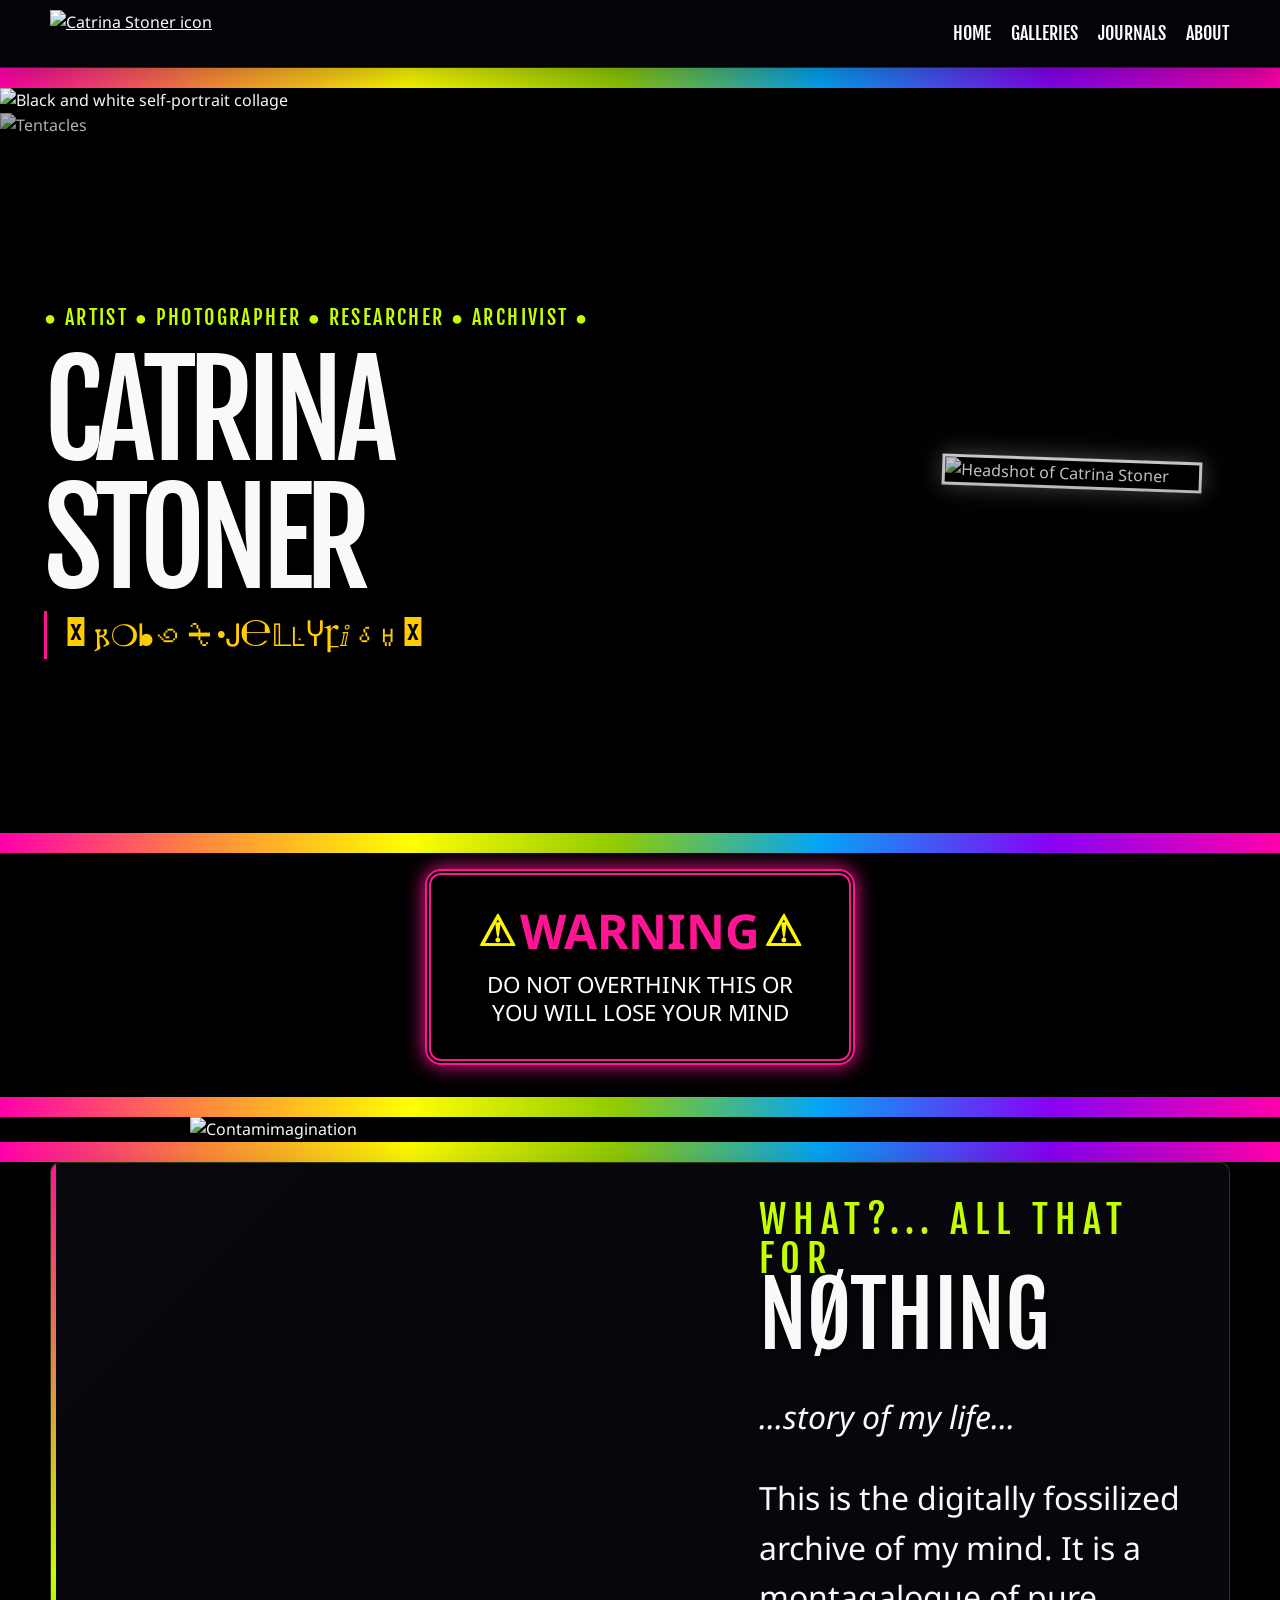
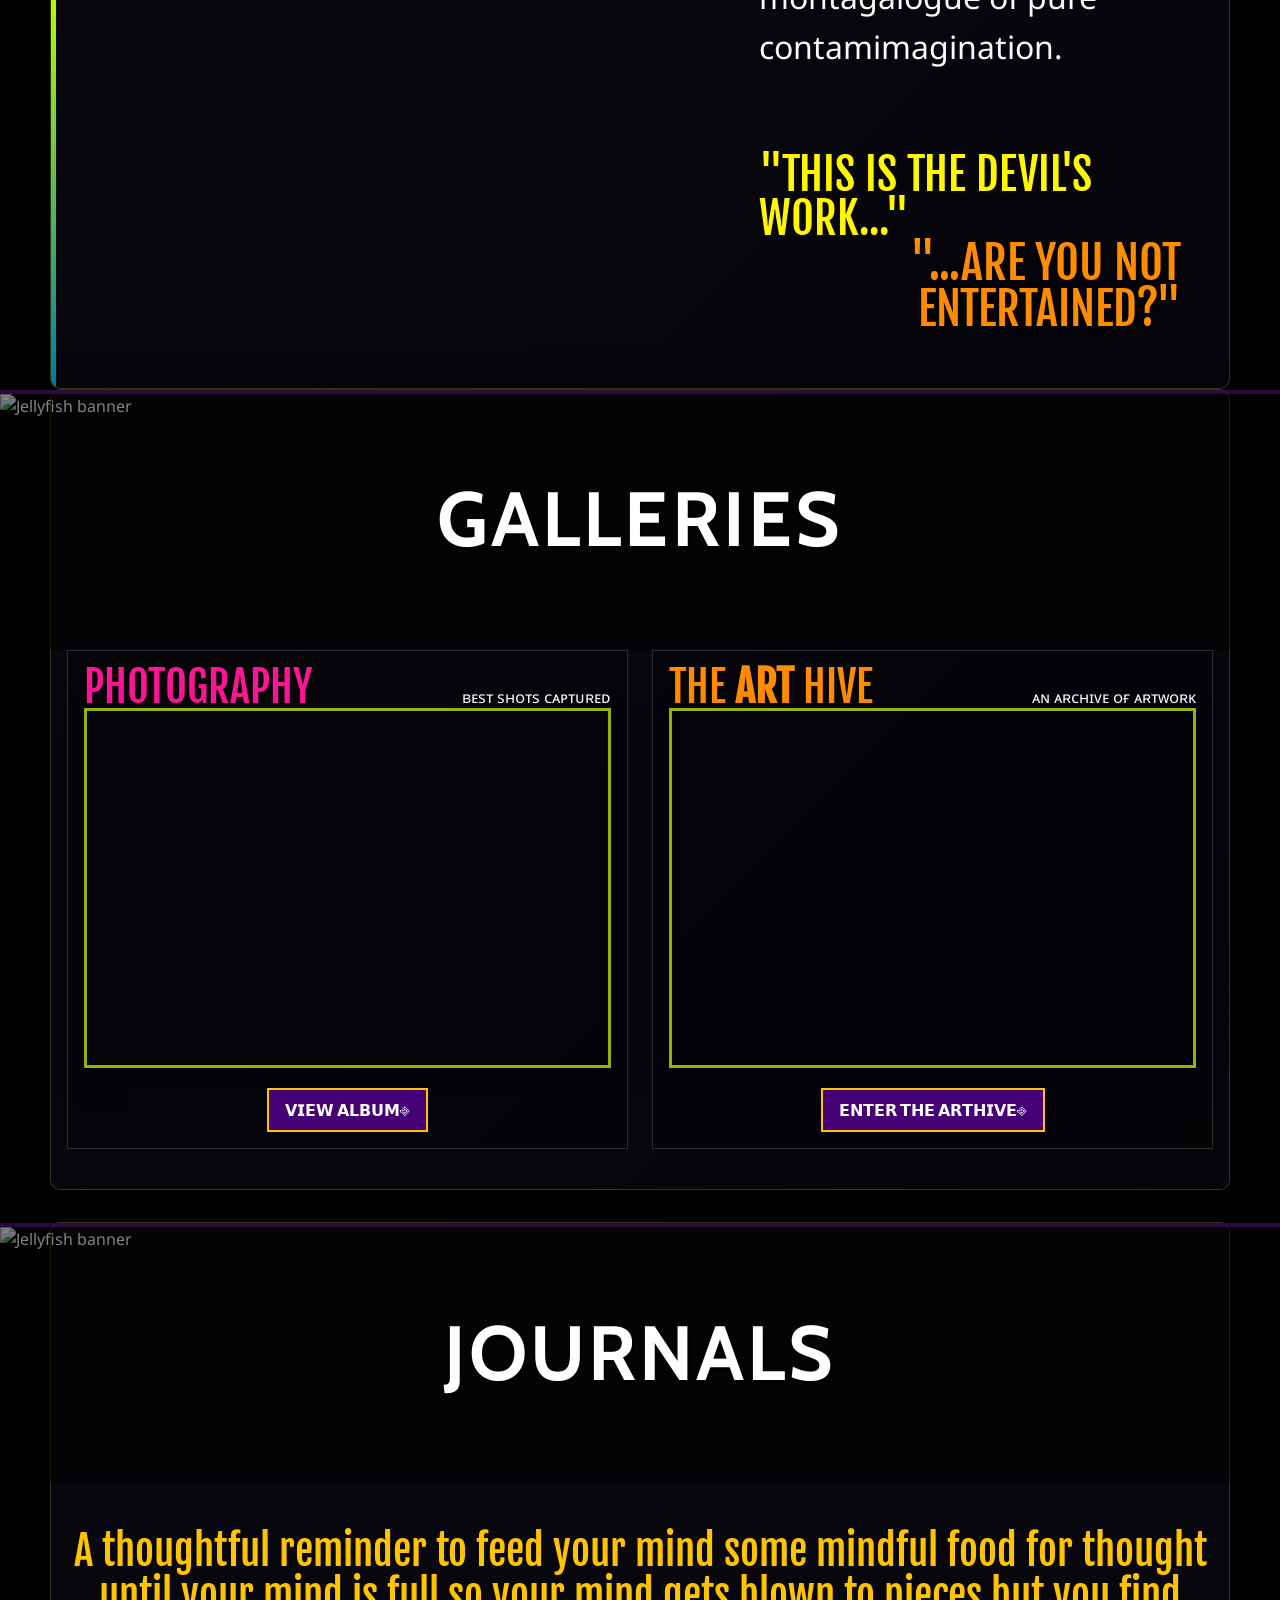
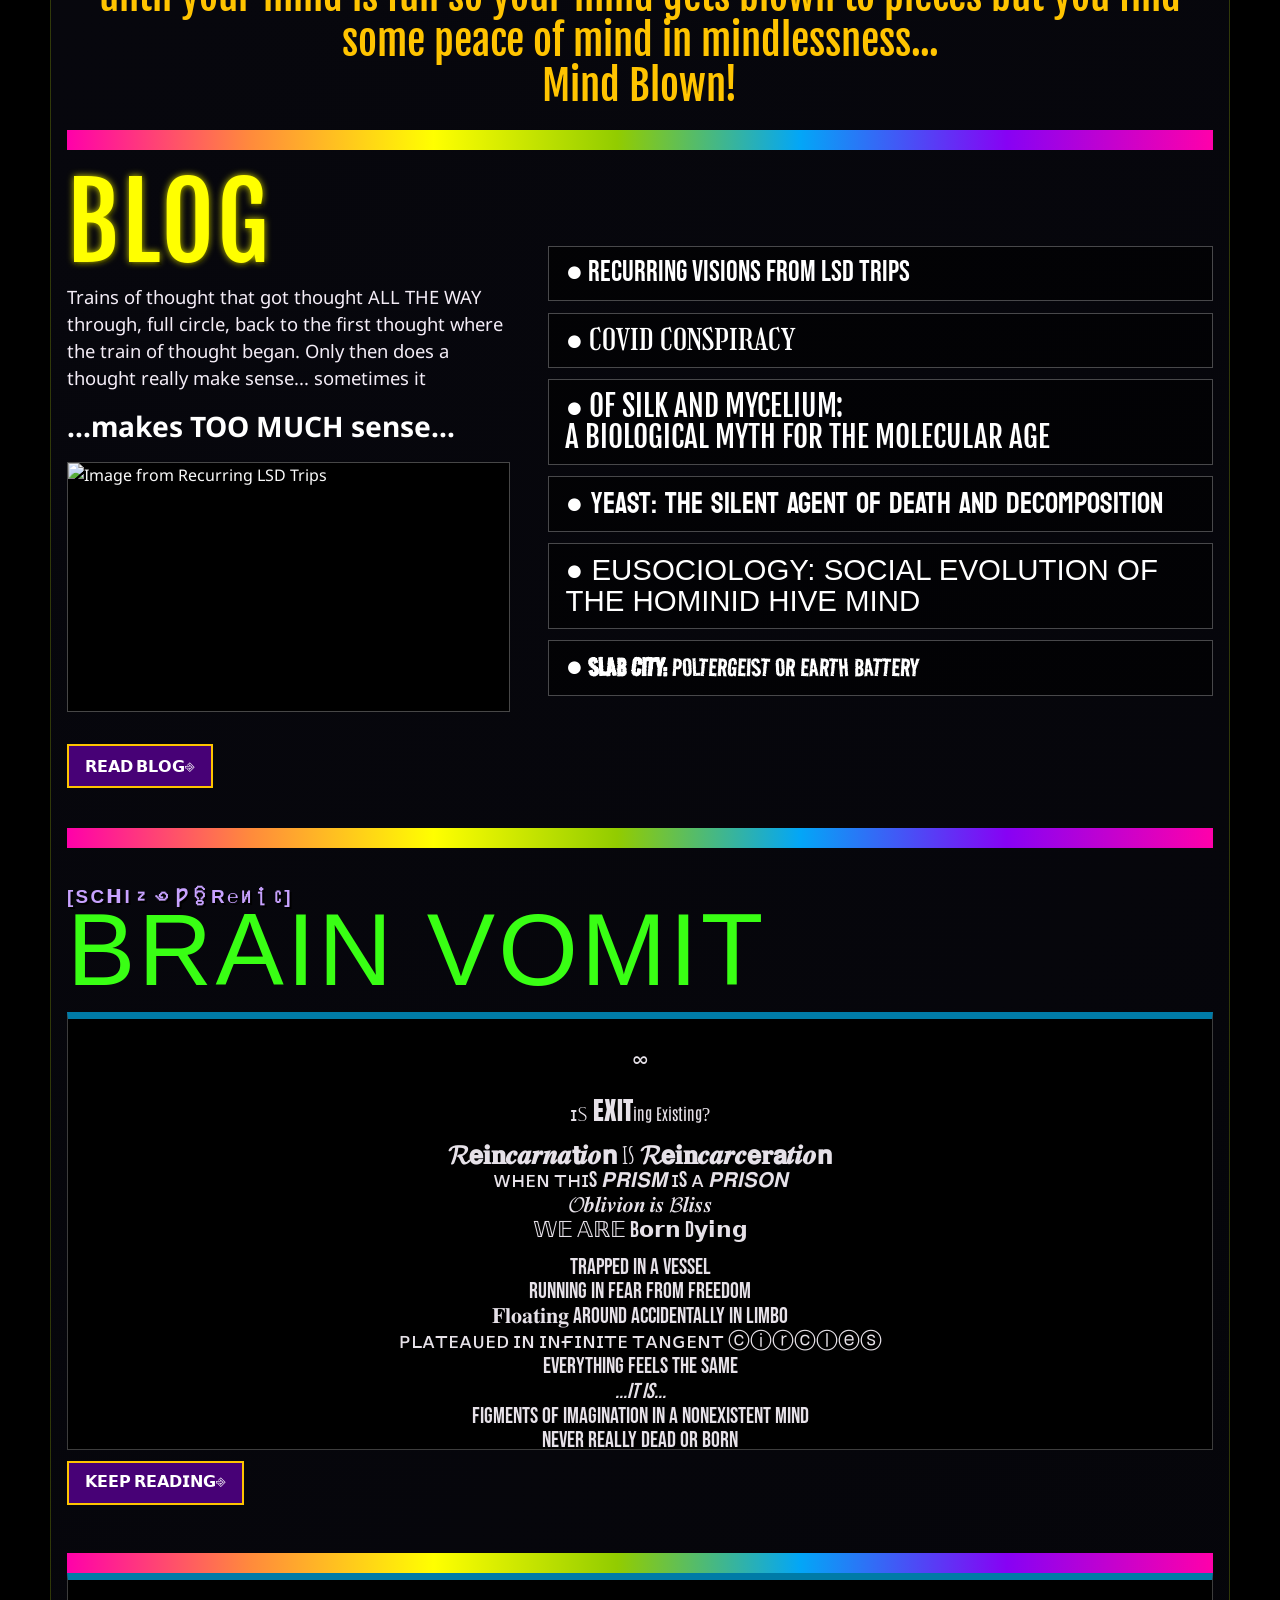
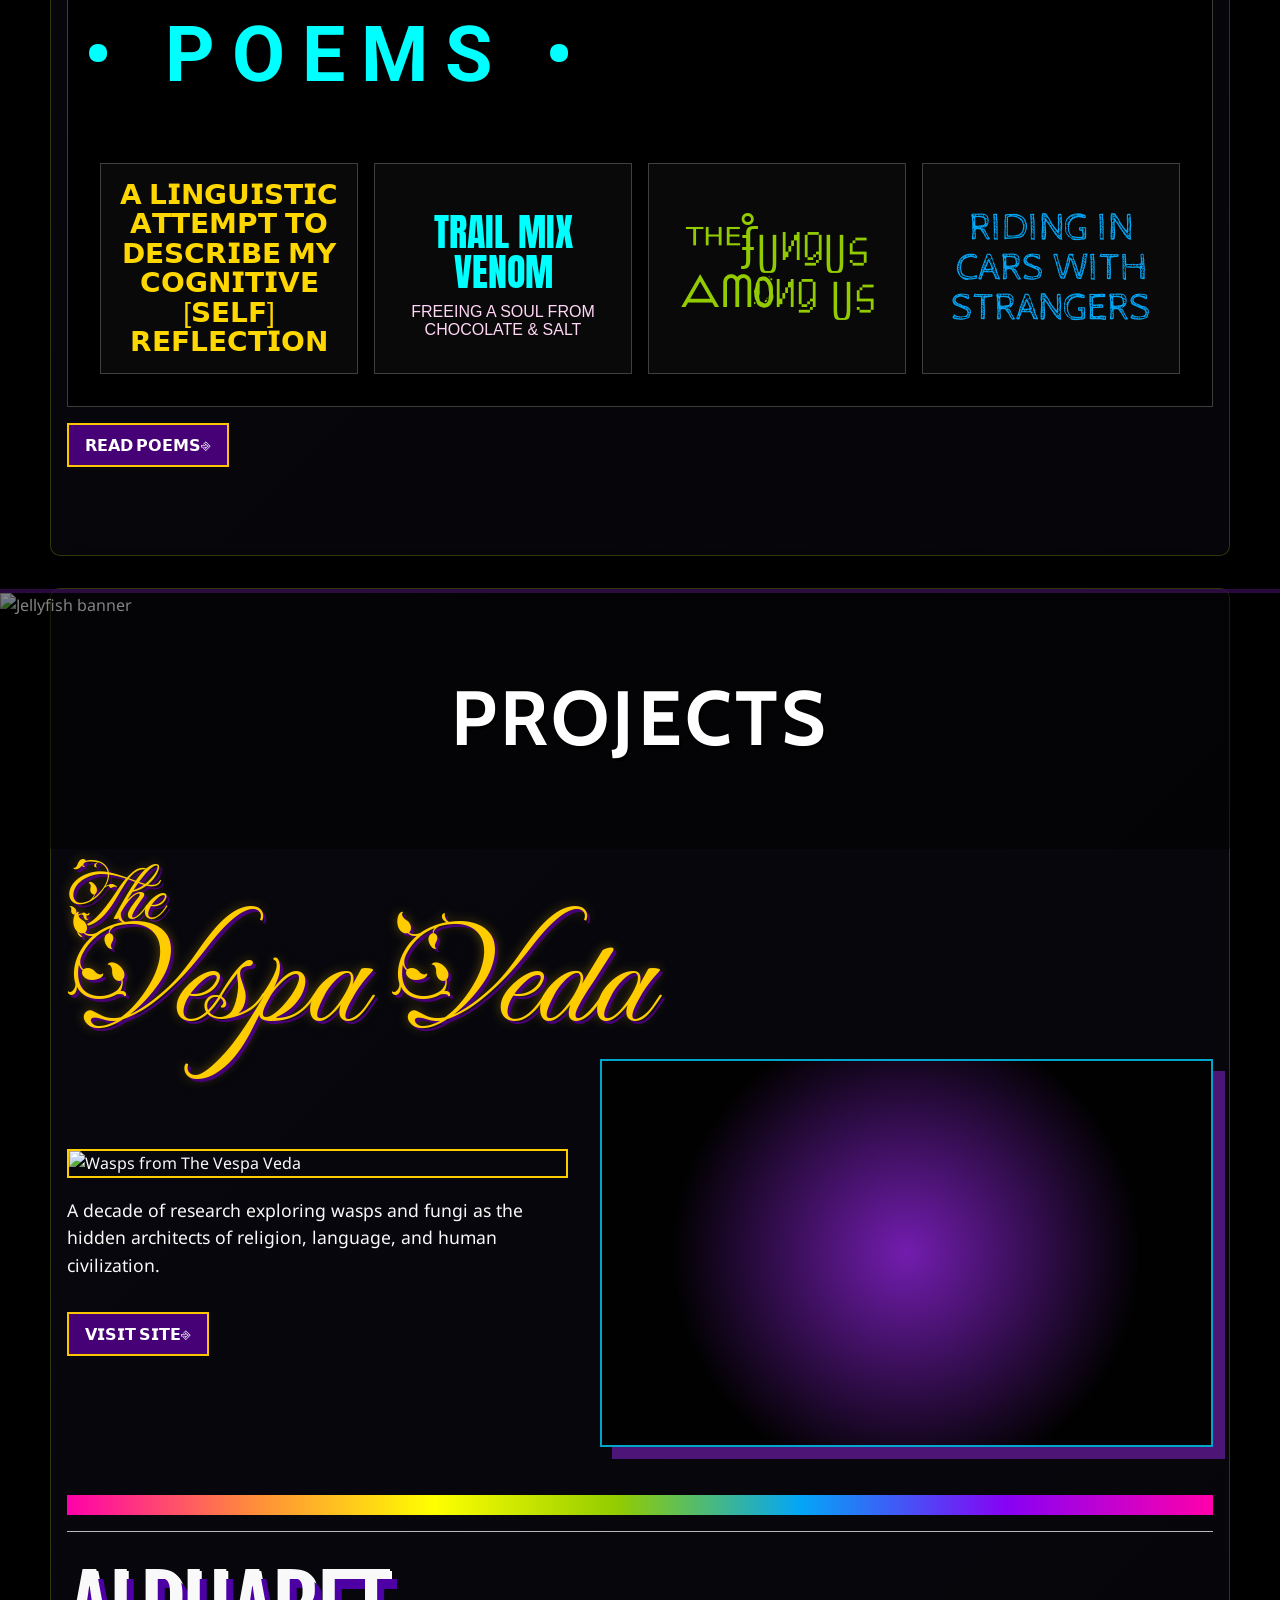
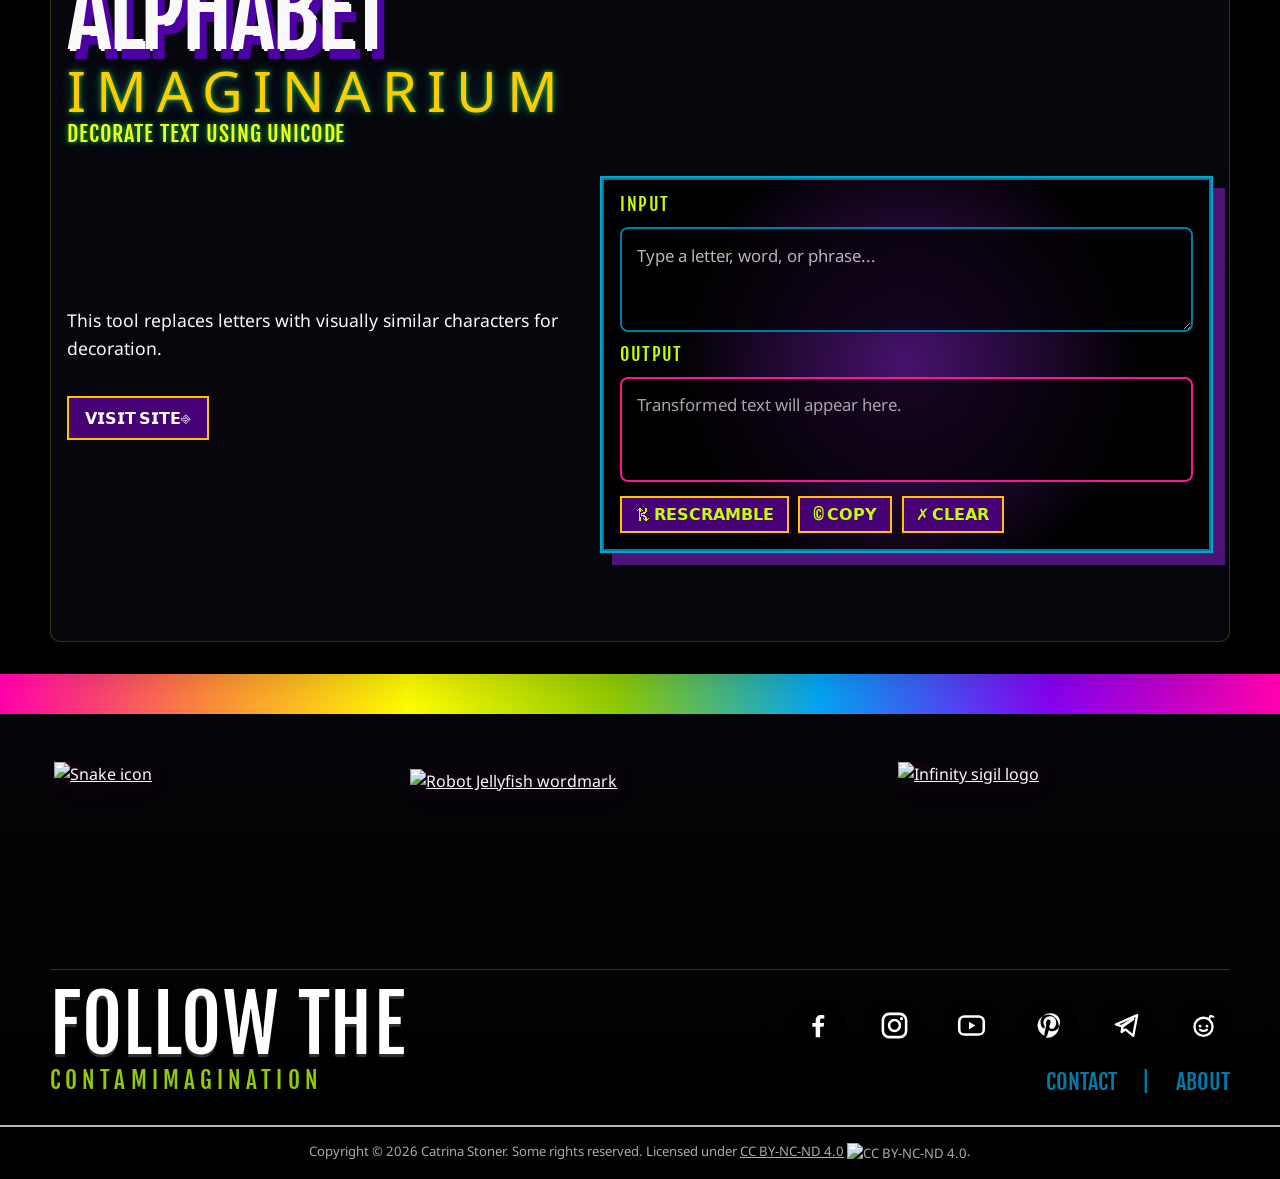
==== commit c69c7dc1: "Unify child pages with homepage shell" ====
--- a/index.html
+++ b/index.html
@@ -2,14 +2,15 @@
 <html lang="en">
 <head>
   <meta charset="utf-8">
-  <meta name="viewport" content="width=device-width, initial-scale=1">
+  <meta name="viewport" content="width=device-width, initial-scale=1, maximum-scale=1">
   <title>Catrina Stoner</title>
-  <meta name="description" content="The digitally fossilized archive of Catrina Stoner: photography, visual art, writing, philosophy, and entomology.">
-  <meta property="og:title" content="Catrina Stoner — Montagalogue">
-  <meta property="og:description" content="Photography, visual art, writing, philosophy, and entomology.">
-  <meta property="og:image" content="https://raw.githubusercontent.com/robotjellyfish/CatrinaStoner/refs/heads/main/icon.png">
-  <meta property="og:url" content="https://robotjellyfish.github.io/CatrinaStoner/">
-  <meta property="og:type" content="website">
+<meta name="google-site-verification" content="SSo2oFozpNKCeAscXm0niMqnjK3kr2QC8s32JFNFEdc" />
+<meta property="og:title" content="Catrina Stoner" />
+<meta property="og:description" content="Artist • Photographer • Philosopher • Entomology Enthusiast" />
+<meta property="og:image" content="https://raw.githubusercontent.com/robotjellyfish/CatrinaStoner/refs/heads/main/icon.png" />
+<meta property="og:url" content="https://robotjellyfish.github.io/CatrinaStoner/" />
+<meta property="og:type" content="website" />
+<meta property="fb:app_id" content="966242223397117">
   <link rel="icon" type="image/png" href="https://raw.githubusercontent.com/robotjellyfish/CatrinaStoner/refs/heads/main/icon.png">
   <link rel="preconnect" href="https://fonts.googleapis.com">
   <link rel="preconnect" href="https://fonts.gstatic.com" crossorigin>
@@ -410,8 +411,8 @@
       .nav-links { display: none; width: 100%; margin: .7rem 0 0; padding-top: .7rem; border-top: 1px solid rgba(255,255,255,.16); flex-direction: column; align-items: stretch; gap: .15rem; }
       .nav-links.is-open { display: flex; }
       .nav-links a { display: block; padding: .7rem .35rem; }
-      .dropdown-content { position: static; min-width: 0; box-shadow: none; border-left: 2px solid var(--violet); border-radius: 0; }
-      .dropdown:hover .dropdown-content { display: none; }
+      .dropdown-content { display: block; position: static; min-width: 0; box-shadow: none; border-left: 2px solid var(--violet); border-radius: 0; }
+      .dropdown:hover .dropdown-content { display: block; }
       .dropdown.is-open .dropdown-content { display: block; }
       .hero { grid-template-columns: 1fr; min-height: 0; }
       .hero-copy { padding: 3.5rem 0 1rem; }
@@ -943,8 +944,17 @@
     #projects .project-subsection .project-copy .button { order: 4; align-self: flex-start; margin-top: 0; }
   }
 </style>
+	<meta name="google-site-verification" content="SSo2oFozpNKCeAscXm0niMqnjK3kr2QC8s32JFNFEdc" />
 </head>
-
+  <!-- Google tag (gtag.js) -->
+<script async src="https://www.googletagmanager.com/gtag/js?id=G-66F3QLKXBY"></script>
+<script>
+  window.dataLayer = window.dataLayer || [];
+  function gtag(){dataLayer.push(arguments);}
+  gtag('js', new Date());
+
+  gtag('config', 'G-66F3QLKXBY');
+</script>
 <body id="top">
   <a class="skip-link" href="#main-content">Skip to content</a>
   <nav aria-label="Primary navigation">
@@ -953,8 +963,8 @@
       <button class="nav-toggle" type="button" aria-expanded="false" aria-controls="primary-links">Menu</button>
       <div class="nav-links" id="primary-links">
         <a href="https://robotjellyfish.github.io/CatrinaStoner/">HOME</a>
-        <div class="dropdown"><a href="#">GALLERIES</a><div class="dropdown-content"><a href="https://photos.app.goo.gl/pp1PdFq5dbE7Q2XaA">PHOTOGRAPHY</a><a href="https://robotjellyfish.github.io/CatrinaStoner/arthive.html">THE ARTHIVE</a></div></div>
-        <div class="dropdown"><a href="#journals">JOURNALS</a><div class="dropdown-content"><a href="https://sites.google.com/view/thevespaveda">THE VESPA VEDA</a><a href="https://robotjellyfish.github.io/CatrinaStoner/brainvomit.html">BRAIN VOMIT</a><a href="https://catrinastoner.blogspot.com/">BLOG</a><a href="https://robotjellyfish.github.io/CatrinaStoner/poems.html">POEMS</a></div></div>
+        <div class="dropdown"><a href="https://robotjellyfish.github.io/CatrinaStoner/arthive.html">GALLERIES</a><div class="dropdown-content"><a href="https://photos.app.goo.gl/pp1PdFq5dbE7Q2XaA">PHOTOGRAPHY</a><a href="https://robotjellyfish.github.io/CatrinaStoner/arthive.html">THE ARTHIVE</a></div></div>
+        <div class="dropdown"><a href="https://robotjellyfish.github.io/CatrinaStoner/poems.html">JOURNALS</a><div class="dropdown-content"><a href="https://sites.google.com/view/thevespaveda">THE VESPA VEDA</a><a href="https://robotjellyfish.github.io/CatrinaStoner/brainvomit.html">BRAIN VOMIT</a><a href="https://catrinastoner.blogspot.com/">BLOG</a><a href="https://robotjellyfish.github.io/CatrinaStoner/poems.html">POEMS</a></div></div>
         <a href="https://robotjellyfish.github.io/CatrinaStoner/about.html">ABOUT</a>
       </div>
     </div>
@@ -1095,7 +1105,7 @@
               <a class="poem-title-card poem4-title" href="https://robotjellyfish.github.io/CatrinaStoner/poems.html#:~:text=RIDING%20IN%20CARS%20WITH%20STRANGERS" target="_blank" rel="noopener">RIDING IN CARS WITH STRANGERS</a>
             </div>
           </div>
-          <a class="text-link" href="https://robotjellyfish.github.io/CatrinaStoner/poems" target="_blank" rel="noopener">𝗥𝗘𝗔𝗗 𝗣𝗢𝗘𝗠𝗦⎆</a>
+          <a class="text-link" href="https://robotjellyfish.github.io/CatrinaStoner/poems.html" target="_blank" rel="noopener">𝗥𝗘𝗔𝗗 𝗣𝗢𝗘𝗠𝗦⎆</a>
         </section>
       </div>
     </section>
@@ -1196,15 +1206,16 @@
     const navToggle = document.querySelector('.nav-toggle');
     const primaryLinks = document.getElementById('primary-links');
     navToggle?.addEventListener('click', () => {
-      const open = navToggle.getAttribute('aria-expanded'] === 'true';
+      const open = navToggle.getAttribute('aria-expanded') === 'true';
       navToggle.setAttribute('aria-expanded', String(!open));
       navToggle.textContent = open ? 'Menu' : 'Close';
       primaryLinks?.classList.toggle('is-open', !open);
     });
-    document.querySelectorAll('.dropdown > a').forEach((link) => link.addEventListener('click', (event) => {
+    document.querySelectorAll('.dropdown > a').forEach((link) => link.addEventListener('click', () => {
       if (window.matchMedia('(max-width: 780px)').matches) {
-        event.preventDefault();
-        link.parentElement.classList.toggle('is-open');
+        primaryLinks?.classList.remove('is-open');
+        navToggle?.setAttribute('aria-expanded', 'false');
+        if (navToggle) navToggle.textContent = 'Menu';
       }
     }));
     const introSlides = [...document.querySelectorAll('.intro-slideshow .slide')];
